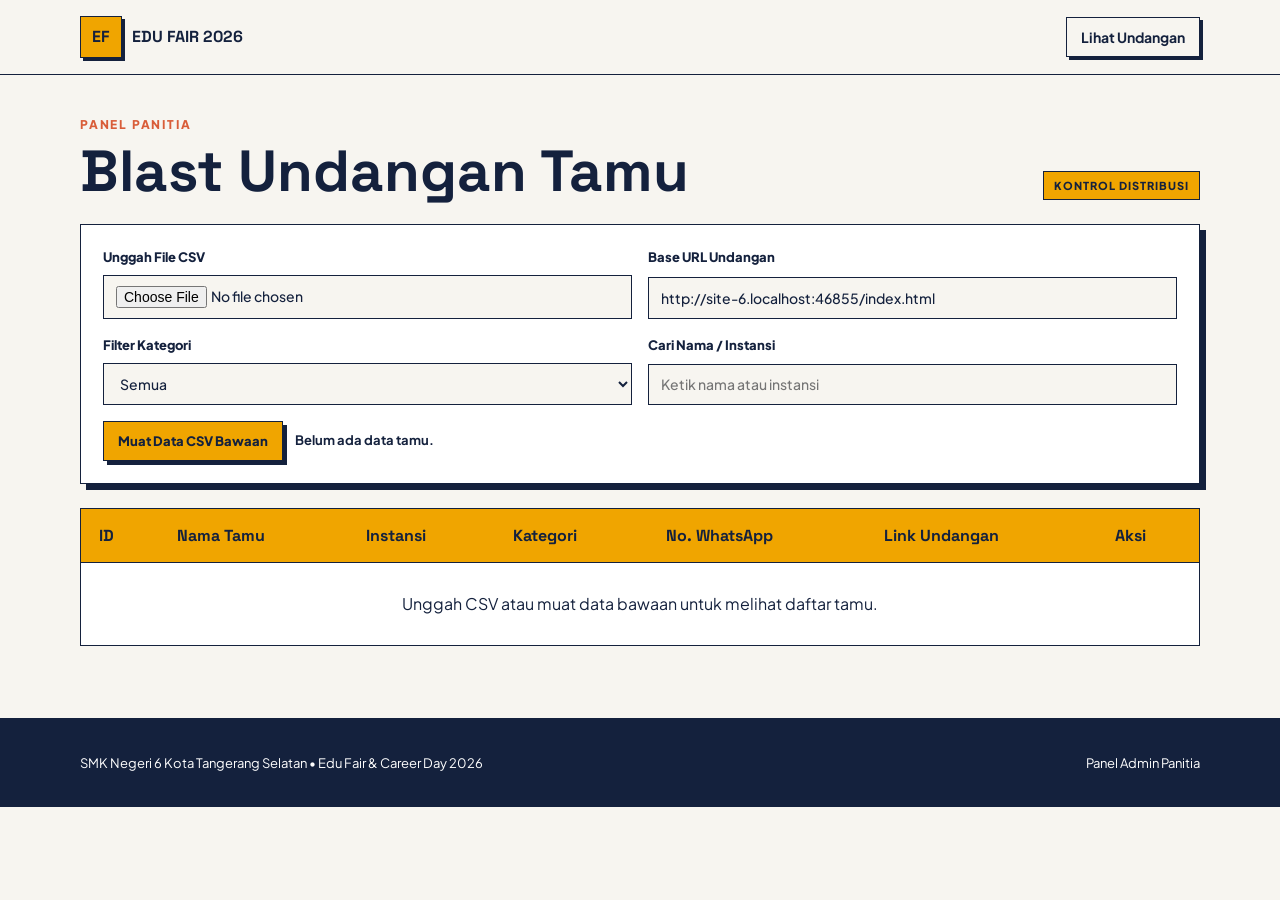
==== admin.html @ 78ac1e45 "Add files via upload" ====
<!doctype html>
<html lang="id">
  <head>
    <meta charset="UTF-8" />
    <meta name="viewport" content="width=device-width, initial-scale=1.0" />
    <meta name="theme-color" content="#F7F5F0" />
    <title>Admin — Blast Undangan Edu Fair 2026</title>
    <link rel="preconnect" href="https://fonts.googleapis.com" />
    <link rel="preconnect" href="https://fonts.gstatic.com" crossorigin />
    <link
      href="https://fonts.googleapis.com/css2?family=Plus+Jakarta+Sans:wght@400;500;600;700&family=Space+Grotesk:wght@500;600;700&display=swap"
      rel="stylesheet"
    />
    <link rel="stylesheet" href="style.css" />
  </head>
  <body>
    <header class="site-header">
      <div class="container navbar">
        <a class="brand" href="index.html"
          ><span class="brand-mark">EF</span><span>EDU FAIR 2026</span></a
        >
        <nav class="nav-links" aria-label="Navigasi admin">
          <a class="nav-rsvp" href="index.html">Lihat Undangan</a>
        </nav>
      </div>
    </header>

    <main class="admin-main">
      <div class="container">
        <div class="admin-heading">
          <div>
            <p class="eyebrow">Panel Panitia</p>
            <h1>Blast Undangan Tamu</h1>
          </div>
          <span class="guest-badge">KONTROL DISTRIBUSI</span>
        </div>

        <section class="admin-panel" aria-label="Pengaturan daftar tamu">
          <div class="admin-controls">
            <label class="control-group"
              >Unggah File CSV
              <input type="file" id="csvFile" accept=".csv,text/csv" />
            </label>
            <label class="control-group"
              >Base URL Undangan
              <input
                type="text"
                id="baseUrl"
                placeholder="http://127.0.0.1:5500/index.html"
              />
            </label>
            <label class="control-group"
              >Filter Kategori
              <select id="categoryFilter">
                <option value="Semua">Semua</option>
                <option value="Universitas">Universitas</option>
                <option value="Perusahaan">Perusahaan</option>
                <option value="Alumni">Alumni</option>
              </select>
            </label>
            <label class="control-group"
              >Cari Nama / Instansi
              <input
                type="search"
                id="searchGuest"
                placeholder="Ketik nama atau instansi"
              />
            </label>
          </div>
          <div class="admin-actions">
            <button class="secondary-button" id="loadDefault" type="button">
              Muat Data CSV Bawaan
            </button>
            <span class="csv-status" id="csvStatus" aria-live="polite"
              >Belum ada data tamu.</span
            >
          </div>
        </section>

        <div class="admin-table-wrap">
          <table class="admin-table">
            <thead>
              <tr>
                <th>ID</th>
                <th>Nama Tamu</th>
                <th>Instansi</th>
                <th>Kategori</th>
                <th>No. WhatsApp</th>
                <th>Link Undangan</th>
                <th>Aksi</th>
              </tr>
            </thead>
            <tbody id="guestTableBody">
              <tr>
                <td class="empty-row" colspan="7">
                  Unggah CSV atau muat data bawaan untuk melihat daftar tamu.
                </td>
              </tr>
            </tbody>
          </table>
        </div>
      </div>
    </main>

    <footer>
      <div class="container footer-inner">
        <p>
          SMK Negeri 6 Kota Tangerang Selatan • Edu Fair &amp; Career Day 2026
        </p>
        <p>Panel Admin Panitia</p>
      </div>
    </footer>

    <script>
      const defaultCsv = `id,nama_tamu,instansi,kategori,no_whatsapp
1,"Dr. Rina Kusumawati, M.Pd.",Universitas Indonesia,Universitas,6281234567890
2,"Budi Santoso, S.Kom.",PT Telkom Indonesia (Persero) Tbk,Perusahaan,6281398765432
3,"Ir. Sinta Permata, M.T.",Universitas Negeri Jakarta,Universitas,6285678123401
4,Ahmad Fauzi,Alumni Angkatan 2022 - Software Engineer,Alumni,6287855667788
5,Nur Aisyah,PT Astra International Tbk,Perusahaan,6281299887766
6,"Prof. Hadi Wijaya, Ph.D.",Institut Teknologi Bandung,Universitas,6281112233445
7,Dewi Lestari,Alumni Angkatan 2021 - Data Analyst,Alumni,6285212349876`;

      const csvFile = document.getElementById("csvFile");
      const loadDefault = document.getElementById("loadDefault");
      const categoryFilter = document.getElementById("categoryFilter");
      const searchGuest = document.getElementById("searchGuest");
      const baseUrlInput = document.getElementById("baseUrl");
      const guestTableBody = document.getElementById("guestTableBody");
      const csvStatus = document.getElementById("csvStatus");

      let guests = [];

      // Menentukan index.html secara otomatis dari lokasi halaman admin saat ini.
      const detectedBaseUrl = new URL("index.html", window.location.href).href;
      baseUrlInput.value = detectedBaseUrl;

      // Parser CSV memproses tanda kutip ganda dan koma di dalam setiap kolom.
      function parseCsv(text) {
        const rows = [];
        let row = [];
        let value = "";
        let insideQuotes = false;

        for (let i = 0; i < text.length; i += 1) {
          const char = text[i];
          const nextChar = text[i + 1];

          if (char === '"') {
            if (insideQuotes && nextChar === '"') {
              value += '"';
              i += 1;
            } else {
              insideQuotes = !insideQuotes;
            }
          } else if (char === "," && !insideQuotes) {
            row.push(value.trim());
            value = "";
          } else if ((char === "\n" || char === "\r") && !insideQuotes) {
            if (char === "\r" && nextChar === "\n") i += 1;
            row.push(value.trim());
            if (row.some((item) => item !== "")) rows.push(row);
            row = [];
            value = "";
          } else {
            value += char;
          }
        }

        if (value !== "" || row.length > 0) {
          row.push(value.trim());
          if (row.some((item) => item !== "")) rows.push(row);
        }

        if (rows.length < 2) return [];

        const headers = rows
          .shift()
          .map((header) => header.replace(/^\ufeff/, "").trim());
        return rows.map((columns) => {
          const guest = {};
          headers.forEach((header, index) => {
            guest[header] = (columns[index] || "").trim();
          });
          return guest;
        });
      }

      function makeInvitationUrl(guest) {
        const url = new URL(baseUrlInput.value.trim() || detectedBaseUrl);
        url.searchParams.set("to", guest.nama_tamu);
        url.searchParams.set("kategori", guest.kategori);
        url.searchParams.set("instansi", guest.instansi);
        return url.toString();
      }

      function makeWhatsAppUrl(guest) {
        const invitationUrl = makeInvitationUrl(guest);
        const message = `Yth. ${guest.nama_tamu}\n${guest.instansi}\n\nDengan hormat, kami mengundang Bapak/Ibu/Saudara untuk hadir dalam Edu Fair & Career Day 2026 dengan tema “Menjembatani Dunia Pendidikan dan Kesiapan Karier Masa Depan”.\n\nHari/Tanggal: Rabu, 25 November 2026\nWaktu: 07.00 – 14.00 WIB\nTempat: SMKN 6 Kota Tangerang Selatan\nAlamat: Jl. Griya Asri Raya, Jelupang, Kec. Serpong Utara, Kota Tangerang Selatan, Banten\n\nInformasi undangan dan konfirmasi kehadiran dapat diakses melalui tautan berikut:\n${invitationUrl}\n\nMohon bantuan konfirmasi melalui halaman RSVP. Atas perhatian dan kehadiran Anda, kami ucapkan terima kasih.`;

        const phone = String(guest.no_whatsapp || "").replace(/[^0-9]/g, "");
        return `https://wa.me/${phone}?text=${encodeURIComponent(message)}`;
      }

      function escapeHtml(text) {
        const element = document.createElement("span");
        element.textContent = text ?? "";
        return element.innerHTML;
      }

      function renderGuests() {
        const category = categoryFilter.value;
        const search = searchGuest.value.toLowerCase().trim();
        const filtered = guests.filter((guest) => {
          const categoryMatch =
            category === "Semua" || guest.kategori === category;
          const searchText =
            `${guest.nama_tamu} ${guest.instansi}`.toLowerCase();
          return categoryMatch && (!search || searchText.includes(search));
        });

        if (filtered.length === 0) {
          guestTableBody.innerHTML =
            '<tr><td class="empty-row" colspan="7">Tidak ada tamu yang sesuai dengan filter.</td></tr>';
          return;
        }

        guestTableBody.innerHTML = filtered
          .map((guest) => {
            const invitationUrl = makeInvitationUrl(guest);
            const whatsAppUrl = makeWhatsAppUrl(guest);
            return `<tr>
          <td>${escapeHtml(guest.id)}</td>
          <td>${escapeHtml(guest.nama_tamu)}</td>
          <td>${escapeHtml(guest.instansi)}</td>
          <td>${escapeHtml(guest.kategori)}</td>
          <td>${escapeHtml(guest.no_whatsapp)}</td>
          <td class="link-cell"><a href="${escapeHtml(invitationUrl)}" target="_blank" rel="noopener">Buka undangan</a></td>
          <td><a class="action-button" href="${escapeHtml(whatsAppUrl)}" target="_blank" rel="noopener">Kirim WhatsApp</a></td>
        </tr>`;
          })
          .join("");
      }

      function loadCsvText(text, sourceName) {
        guests = parseCsv(text);
        csvStatus.textContent = guests.length
          ? `${guests.length} data tamu berhasil dimuat dari ${sourceName}.`
          : "Format CSV tidak dapat dibaca atau tidak memiliki data.";
        renderGuests();
      }

      csvFile.addEventListener("change", function () {
        const file = csvFile.files[0];
        if (!file) return;

        const reader = new FileReader();
        reader.onload = function (event) {
          loadCsvText(event.target.result, file.name);
        };
        reader.readAsText(file);
      });

      loadDefault.addEventListener("click", function () {
        loadCsvText(defaultCsv, "data CSV bawaan");
      });

      categoryFilter.addEventListener("change", renderGuests);
      searchGuest.addEventListener("input", renderGuests);
      baseUrlInput.addEventListener("input", renderGuests);
    </script>
  </body>
</html>
---- style.css ----
* {
  box-sizing: border-box;
}
html {
  scroll-behavior: smooth;
}
body {
  margin: 0;
  color: #14213d;
  background: #f7f5f0;
  font-family: "Plus Jakarta Sans", sans-serif;
  line-height: 1.6;
}
img,
iframe {
  max-width: 100%;
}
.container {
  width: min(1120px, calc(100% - 40px));
  margin-inline: auto;
}
.site-header {
  border-bottom: 1.5px solid #14213d;
  background: #f7f5f0;
  position: sticky;
  top: 0;
  z-index: 20;
}
.navbar {
  min-height: 74px;
  display: flex;
  align-items: center;
  justify-content: space-between;
}
.brand {
  display: flex;
  align-items: center;
  gap: 10px;
  color: #14213d;
  text-decoration: none;
  font-family: "Space Grotesk", sans-serif;
  font-weight: 700;
}
.brand-mark {
  width: 42px;
  height: 42px;
  display: grid;
  place-items: center;
  border: 1.5px solid #14213d;
  background: #f0a500;
  box-shadow: 3px 3px 0 #14213d;
}
.nav-links {
  display: flex;
  align-items: center;
  gap: 22px;
}
.nav-links a {
  color: #14213d;
  text-decoration: none;
  font-size: 14px;
  font-weight: 700;
}
.nav-links a:hover {
  text-decoration: underline;
  text-decoration-thickness: 2px;
}
.nav-links .nav-rsvp {
  border: 1.5px solid #14213d;
  padding: 8px 14px;
  box-shadow: 3px 3px 0 #14213d;
}
.hero-section {
  padding: 54px 0 64px;
}
.event-pass {
  border: 1.5px solid #14213d;
  background: #ffffff;
  box-shadow: 8px 8px 0 #14213d;
}
.pass-top {
  min-height: 92px;
  display: flex;
  justify-content: space-between;
  align-items: center;
  padding: 18px 28px;
  border-bottom: 1.5px dashed #14213d;
}
.eyebrow {
  margin: 0 0 8px;
  color: #d95d39;
  font-size: 12px;
  font-weight: 800;
  letter-spacing: 1.8px;
  text-transform: uppercase;
}
.guest-badge {
  display: inline-block;
  border: 1.5px solid #14213d;
  background: #f0a500;
  padding: 5px 10px;
  font-size: 11px;
  font-weight: 800;
  letter-spacing: 1px;
}
.pass-mark {
  width: 58px;
  height: 58px;
  border: 1.5px solid #14213d;
  border-radius: 50%;
  display: grid;
  place-content: center;
  text-align: center;
  line-height: 1;
  transform: rotate(-5deg);
}
.pass-mark strong {
  font-family: "Space Grotesk", sans-serif;
  font-size: 18px;
}
.pass-mark span {
  font-size: 10px;
  margin-top: 4px;
}
.pass-content {
  display: grid;
  grid-template-columns: 1fr 1.45fr;
}
.pass-greeting {
  grid-column: 1 / -1;
  border-bottom: 1.5px solid #14213d;
  padding: 18px 28px;
}
.pass-greeting p {
  margin: 0;
}
.guest-institution {
  font-weight: 800;
}
.pass-title {
  padding: 36px 28px;
  border-right: 1.5px solid #14213d;
}
.edition {
  margin: 0 0 8px;
  font-size: 12px;
  font-weight: 700;
  letter-spacing: 1.5px;
}
.pass-title h1,
h2,
h3 {
  font-family: "Space Grotesk", sans-serif;
}
.pass-title h1 {
  margin: 0;
  font-size: clamp(48px, 7vw, 82px);
  line-height: 0.92;
  letter-spacing: -4px;
}
.pass-theme {
  max-width: 470px;
  margin: 22px 0 0;
  font-size: 17px;
  font-weight: 600;
}
.pass-details {
  display: grid;
  align-content: center;
}
.pass-details div {
  display: grid;
  grid-template-columns: 90px 1fr;
  gap: 12px;
  padding: 18px 28px;
  border-bottom: 1.5px solid #14213d;
}
.pass-details div:last-child {
  border-bottom: 0;
}
.pass-details span {
  color: #d95d39;
  font-size: 12px;
  font-weight: 800;
  text-transform: uppercase;
}
.pass-details strong {
  font-size: 14px;
}
.pass-footer {
  grid-column: 1 / -1;
  min-height: 82px;
  display: flex;
  align-items: center;
  justify-content: space-between;
  border-top: 1.5px dashed #14213d;
  padding: 14px 28px;
}
.button-primary {
  display: inline-flex;
  justify-content: center;
  align-items: center;
  gap: 16px;
  border: 1.5px solid #14213d;
  background: #d95d39;
  color: #ffffff;
  padding: 12px 16px;
  box-shadow: 4px 4px 0 #14213d;
  text-decoration: none;
  font:
    700 14px "Plus Jakarta Sans",
    sans-serif;
  cursor: pointer;
}
.button-primary:hover {
  transform: translate(2px, 2px);
  box-shadow: 2px 2px 0 #14213d;
}
.registration-code {
  border-left: 1.5px solid #14213d;
  padding-left: 20px;
  display: grid;
}
.registration-code span {
  font-size: 10px;
  font-weight: 800;
}
.registration-code strong {
  font-family: "Space Grotesk", sans-serif;
  letter-spacing: 2px;
}
.section {
  padding: 72px 0;
}
.section-heading {
  display: flex;
  justify-content: space-between;
  align-items: end;
  border-bottom: 1.5px solid #14213d;
  margin-bottom: 28px;
}
.section-heading h2 {
  margin: 0 0 14px;
  font-size: clamp(32px, 5vw, 54px);
  line-height: 1;
}
.section-heading .eyebrow {
  margin-bottom: 18px;
}
.benefit-grid {
  display: grid;
  grid-template-columns: repeat(2, 1fr);
}
.benefit-card {
  min-height: 210px;
  border: 1.5px solid #14213d;
  padding: 24px;
  background: #ffffff;
  position: relative;
}
.benefit-card:nth-child(odd) {
  border-right: 0;
}
.benefit-card:nth-child(-n + 2) {
  border-bottom: 0;
}
.card-number {
  position: absolute;
  right: 18px;
  top: 14px;
  color: #d95d39;
  font-family: "Space Grotesk", sans-serif;
  font-weight: 700;
}
.benefit-card h3 {
  max-width: 75%;
  margin: 16px 0 10px;
  font-size: 22px;
}
.benefit-card p {
  max-width: 520px;
  margin: 0;
}
.rundown-section {
  background: #ffffff;
  border-top: 1.5px solid #14213d;
  border-bottom: 1.5px solid #14213d;
}
.table-wrap {
  overflow-x: auto;
  border: 1.5px solid #14213d;
}
table {
  width: 100%;
  border-collapse: collapse;
  min-width: 650px;
}
th,
td {
  padding: 14px 18px;
  text-align: left;
  border-bottom: 1.5px solid #14213d;
}
th {
  background: #f0a500;
  font-family: "Space Grotesk", sans-serif;
}
td {
  background: #f7f5f0;
}
tbody tr:last-child td {
  border-bottom: 0;
}
.location-grid {
  display: grid;
  grid-template-columns: 0.75fr 1.25fr;
  gap: 34px;
  align-items: stretch;
}
.location-copy h2 {
  margin: 0 0 16px;
  font-size: clamp(32px, 5vw, 48px);
  line-height: 1.05;
}
.location-copy address {
  font-style: normal;
  margin-bottom: 20px;
}
.contact-line {
  margin-bottom: 18px;
}
.text-link {
  color: #14213d;
  font-weight: 800;
}
.map-frame {
  min-height: 360px;
  border: 1.5px solid #14213d;
  box-shadow: 6px 6px 0 #14213d;
  background: #ffffff;
}
.map-frame iframe {
  display: block;
  width: 100%;
  height: 100%;
  min-height: 360px;
  border: 0;
}
.rsvp-section {
  background: #f0a500;
  border-top: 1.5px solid #14213d;
}
.rsvp-layout {
  display: grid;
  grid-template-columns: 1.35fr 0.65fr;
  gap: 28px;
}
.rsvp-form {
  display: grid;
  grid-template-columns: repeat(2, 1fr);
  gap: 16px;
  border: 1.5px solid #14213d;
  background: #ffffff;
  padding: 24px;
  box-shadow: 6px 6px 0 #14213d;
}
.rsvp-form label {
  display: grid;
  gap: 7px;
  font-size: 13px;
  font-weight: 800;
}
.rsvp-form input,
.rsvp-form select {
  width: 100%;
  border: 1.5px solid #14213d;
  background: #f7f5f0;
  color: #14213d;
  padding: 11px 12px;
  font:
    500 14px "Plus Jakarta Sans",
    sans-serif;
}
.rsvp-form fieldset {
  grid-column: 1 / -1;
  border: 1.5px solid #14213d;
  display: flex;
  gap: 20px;
}
.rsvp-form legend {
  font-size: 13px;
  font-weight: 800;
  padding: 0 6px;
}
.rsvp-form .radio-label {
  display: inline-flex;
  align-items: center;
  gap: 7px;
}
.rsvp-form .radio-label input {
  width: auto;
}
.full-button {
  grid-column: 1 / -1;
  min-height: 48px;
}
.rsvp-proof {
  border: 1.5px solid #14213d;
  background: #ffffff;
  padding: 22px;
  box-shadow: 6px 6px 0 #14213d;
}
.proof-top {
  display: flex;
  justify-content: space-between;
  align-items: start;
  border-bottom: 1.5px dashed #14213d;
  padding-bottom: 16px;
}
.rsvp-proof h3 {
  font-size: 24px;
}
.rsvp-proof dl div {
  display: grid;
  grid-template-columns: 100px 1fr;
  border-bottom: 1px solid #14213d;
  padding: 8px 0;
}
.rsvp-proof dt {
  color: #d95d39;
  font-size: 12px;
  font-weight: 800;
}
.rsvp-proof dd {
  margin: 0;
  font-weight: 700;
}
.proof-code {
  border-top: 1.5px dashed #14213d;
  padding-top: 14px;
  font-size: 12px;
}
footer {
  border-top: 1.5px solid #14213d;
  background: #14213d;
  color: #ffffff;
}
.footer-inner {
  min-height: 88px;
  display: flex;
  justify-content: space-between;
  align-items: center;
  font-size: 13px;
}

/* Tampilan khusus halaman admin */
.admin-main {
  padding: 40px 0 72px;
}
.admin-heading {
  display: flex;
  justify-content: space-between;
  align-items: end;
  margin-bottom: 24px;
}
.admin-heading h1 {
  margin: 0;
  font:
    700 clamp(36px, 6vw, 58px)/1 "Space Grotesk",
    sans-serif;
}
.admin-panel {
  border: 1.5px solid #14213d;
  background: #ffffff;
  box-shadow: 6px 6px 0 #14213d;
  padding: 22px;
  margin-bottom: 24px;
}
.admin-controls {
  display: grid;
  grid-template-columns: 1fr 1fr;
  gap: 16px;
}
.control-group {
  display: grid;
  gap: 7px;
  font-size: 13px;
  font-weight: 800;
}
.control-group input,
.control-group select {
  width: 100%;
  border: 1.5px solid #14213d;
  background: #f7f5f0;
  color: #14213d;
  padding: 10px 12px;
  font:
    500 14px "Plus Jakarta Sans",
    sans-serif;
}
.admin-actions {
  display: flex;
  gap: 12px;
  align-items: center;
  margin-top: 16px;
}
.secondary-button {
  border: 1.5px solid #14213d;
  background: #f0a500;
  color: #14213d;
  padding: 11px 14px;
  box-shadow: 4px 4px 0 #14213d;
  font:
    800 13px "Plus Jakarta Sans",
    sans-serif;
  cursor: pointer;
}
.csv-status {
  font-size: 13px;
  font-weight: 700;
}
.admin-table-wrap {
  width: 100%;
  overflow-x: auto;
  border: 1.5px solid #14213d;
  background: #ffffff;
}
.admin-table {
  min-width: 1050px;
}
.admin-table td {
  background: #ffffff;
  vertical-align: middle;
}
.link-cell {
  max-width: 180px;
}
.link-cell a {
  color: #14213d;
  font-size: 12px;
  overflow-wrap: anywhere;
}
.action-button {
  display: inline-block;
  border: 1.5px solid #14213d;
  background: #25d366;
  color: #14213d;
  padding: 7px 9px;
  text-decoration: none;
  font-size: 12px;
  font-weight: 800;
  box-shadow: 3px 3px 0 #14213d;
}
.empty-row {
  text-align: center;
  padding: 28px;
}
.detail-grid {
  display: grid;
  grid-template-columns: repeat(2, minmax(0, 1fr));
  gap: 20px;
}
.detail-card {
  min-height: 150px;
  padding: 22px;
  border: 1.5px solid #14213d;
  border-radius: 10px;
  background: #ffffff;
  box-shadow: 4px 4px 0 #14213d;
}
.detail-card h3 {
  display: flex;
  align-items: center;
  gap: 10px;
  margin: 0 0 12px;
  font-size: 19px;
}
.detail-card h3 svg {
  width: 24px;
  height: 24px;
  flex: 0 0 24px;
  fill: none;
  stroke: #d95d39;
  stroke-width: 1.8;
  stroke-linecap: round;
  stroke-linejoin: round;
}
.detail-card p {
  margin: 0;
  font-size: 17px;
  font-weight: 700;
}

@media (max-width: 768px) {
  .container {
    width: min(100% - 28px, 1120px);
  }
  .navbar {
    min-height: 64px;
  }
  .brand {
    font-size: 13px;
  }
  .brand-mark {
    width: 36px;
    height: 36px;
  }
  .nav-links {
    gap: 9px;
  }
  .nav-links a {
    display: none;
  }
  .nav-links .nav-rsvp {
    display: inline-block;
  }
  .hero-section {
    padding: 28px 0 38px;
  }
  .event-pass {
    box-shadow: 5px 5px 0 #14213d;
  }
  .pass-top {
    min-height: 82px;
    padding: 14px 16px;
  }
  .pass-mark {
    width: 50px;
    height: 50px;
  }
  .pass-greeting {
    padding: 14px 16px;
  }
  .pass-content {
    grid-template-columns: 1fr;
  }
  .pass-title {
    border-right: 0;
    border-bottom: 1.5px solid #14213d;
    padding: 28px 16px;
  }
  .pass-title h1 {
    font-size: clamp(44px, 15vw, 62px);
    letter-spacing: -3px;
  }
  .pass-details div {
    grid-template-columns: 80px 1fr;
    padding: 13px 16px;
  }
  .pass-footer {
    align-items: flex-start;
    flex-direction: column;
    gap: 16px;
    padding: 16px;
  }
  .registration-code {
    border-left: 0;
    border-top: 1.5px solid #14213d;
    width: 100%;
    padding: 10px 0 0;
  }
  .section {
    padding: 48px 0;
  }
  .section-heading {
    display: block;
  }
  .section-heading h2 {
    font-size: 36px;
  }
  .benefit-grid {
    grid-template-columns: 1fr;
  }
  .benefit-card {
    min-height: 180px;
  }
  .benefit-card:nth-child(odd) {
    border-right: 1.5px solid #14213d;
  }
  .benefit-card:nth-child(-n + 2) {
    border-bottom: 0;
  }
  .benefit-card:not(:last-child) {
    border-bottom: 0;
  }
  .location-grid {
    grid-template-columns: 1fr;
  }
  .map-frame,
  .map-frame iframe {
    min-height: 300px;
  }
  .rsvp-layout {
    grid-template-columns: 1fr;
  }
  .rsvp-form {
    grid-template-columns: 1fr;
    padding: 16px;
  }
  .rsvp-form fieldset {
    grid-column: 1;
  }
  .full-button {
    grid-column: 1;
  }
  .footer-inner {
    align-items: flex-start;
    flex-direction: column;
    justify-content: center;
  }
  .footer-inner p {
    margin: 3px 0;
  }
  .admin-heading {
    align-items: start;
    flex-direction: column;
    gap: 12px;
  }
  .admin-controls {
    grid-template-columns: 1fr;
  }
  .admin-actions {
    align-items: stretch;
    flex-direction: column;
  }
}
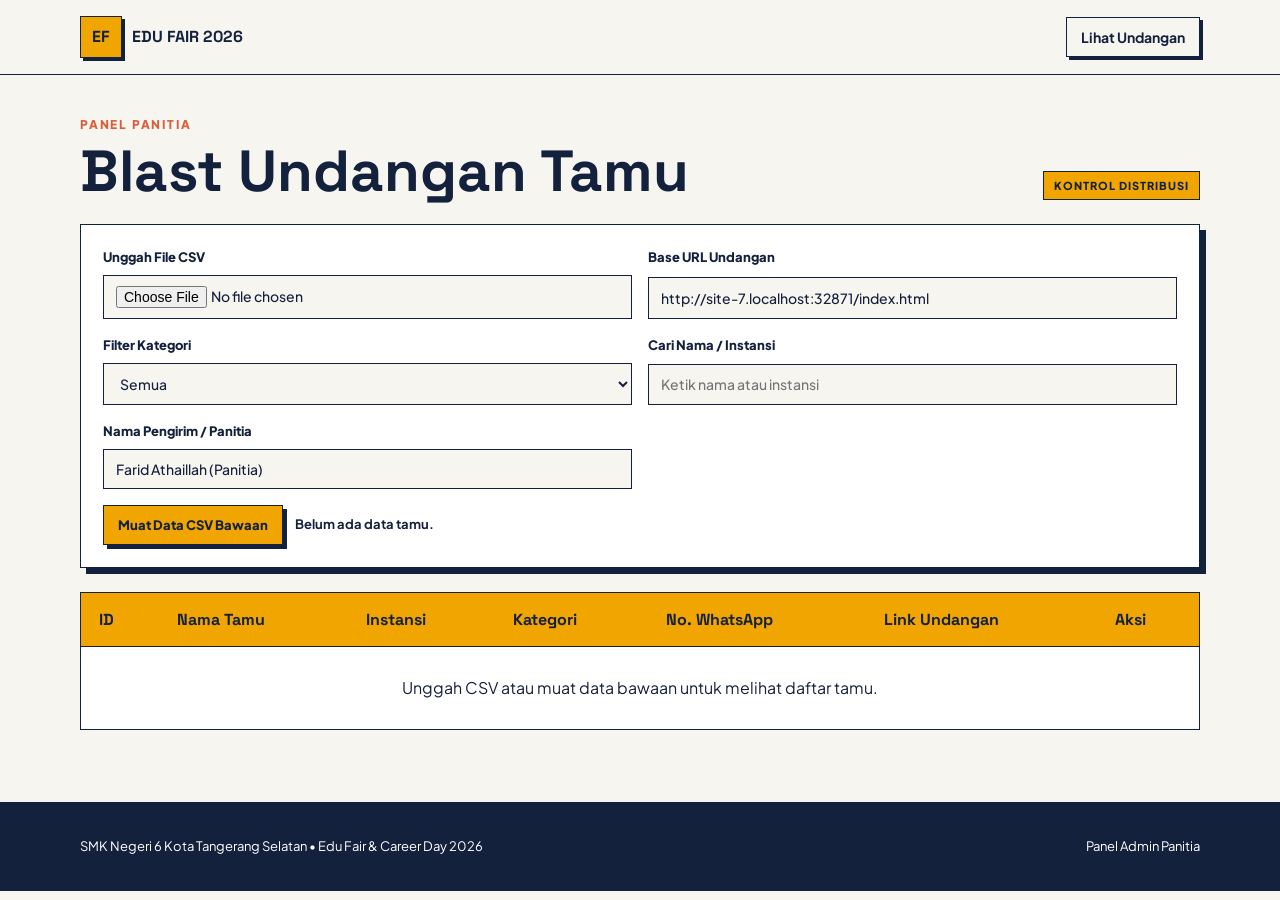
==== commit 21764df3: "Memperbarui semua file project" ====
--- a/admin.html
+++ b/admin.html
@@ -1,273 +1,289 @@
-<!doctype html>
-<html lang="id">
-  <head>
-    <meta charset="UTF-8" />
-    <meta name="viewport" content="width=device-width, initial-scale=1.0" />
-    <meta name="theme-color" content="#F7F5F0" />
-    <title>Admin — Blast Undangan Edu Fair 2026</title>
-    <link rel="preconnect" href="https://fonts.googleapis.com" />
-    <link rel="preconnect" href="https://fonts.gstatic.com" crossorigin />
-    <link
-      href="https://fonts.googleapis.com/css2?family=Plus+Jakarta+Sans:wght@400;500;600;700&family=Space+Grotesk:wght@500;600;700&display=swap"
-      rel="stylesheet"
-    />
-    <link rel="stylesheet" href="style.css" />
-  </head>
-  <body>
-    <header class="site-header">
-      <div class="container navbar">
-        <a class="brand" href="index.html"
-          ><span class="brand-mark">EF</span><span>EDU FAIR 2026</span></a
-        >
-        <nav class="nav-links" aria-label="Navigasi admin">
-          <a class="nav-rsvp" href="index.html">Lihat Undangan</a>
-        </nav>
-      </div>
-    </header>
-
-    <main class="admin-main">
-      <div class="container">
-        <div class="admin-heading">
-          <div>
-            <p class="eyebrow">Panel Panitia</p>
-            <h1>Blast Undangan Tamu</h1>
-          </div>
-          <span class="guest-badge">KONTROL DISTRIBUSI</span>
-        </div>
-
-        <section class="admin-panel" aria-label="Pengaturan daftar tamu">
-          <div class="admin-controls">
-            <label class="control-group"
-              >Unggah File CSV
-              <input type="file" id="csvFile" accept=".csv,text/csv" />
-            </label>
-            <label class="control-group"
-              >Base URL Undangan
-              <input
-                type="text"
-                id="baseUrl"
-                placeholder="http://127.0.0.1:5500/index.html"
-              />
-            </label>
-            <label class="control-group"
-              >Filter Kategori
-              <select id="categoryFilter">
-                <option value="Semua">Semua</option>
-                <option value="Universitas">Universitas</option>
-                <option value="Perusahaan">Perusahaan</option>
-                <option value="Alumni">Alumni</option>
-              </select>
-            </label>
-            <label class="control-group"
-              >Cari Nama / Instansi
-              <input
-                type="search"
-                id="searchGuest"
-                placeholder="Ketik nama atau instansi"
-              />
-            </label>
-          </div>
-          <div class="admin-actions">
-            <button class="secondary-button" id="loadDefault" type="button">
-              Muat Data CSV Bawaan
-            </button>
-            <span class="csv-status" id="csvStatus" aria-live="polite"
-              >Belum ada data tamu.</span
-            >
-          </div>
-        </section>
-
-        <div class="admin-table-wrap">
-          <table class="admin-table">
-            <thead>
-              <tr>
-                <th>ID</th>
-                <th>Nama Tamu</th>
-                <th>Instansi</th>
-                <th>Kategori</th>
-                <th>No. WhatsApp</th>
-                <th>Link Undangan</th>
-                <th>Aksi</th>
-              </tr>
-            </thead>
-            <tbody id="guestTableBody">
-              <tr>
-                <td class="empty-row" colspan="7">
-                  Unggah CSV atau muat data bawaan untuk melihat daftar tamu.
-                </td>
-              </tr>
-            </tbody>
-          </table>
-        </div>
-      </div>
-    </main>
-
-    <footer>
-      <div class="container footer-inner">
-        <p>
-          SMK Negeri 6 Kota Tangerang Selatan • Edu Fair &amp; Career Day 2026
-        </p>
-        <p>Panel Admin Panitia</p>
-      </div>
-    </footer>
-
-    <script>
-      const defaultCsv = `id,nama_tamu,instansi,kategori,no_whatsapp
-1,"Dr. Rina Kusumawati, M.Pd.",Universitas Indonesia,Universitas,6281234567890
-2,"Budi Santoso, S.Kom.",PT Telkom Indonesia (Persero) Tbk,Perusahaan,6281398765432
-3,"Ir. Sinta Permata, M.T.",Universitas Negeri Jakarta,Universitas,6285678123401
-4,Ahmad Fauzi,Alumni Angkatan 2022 - Software Engineer,Alumni,6287855667788
-5,Nur Aisyah,PT Astra International Tbk,Perusahaan,6281299887766
-6,"Prof. Hadi Wijaya, Ph.D.",Institut Teknologi Bandung,Universitas,6281112233445
-7,Dewi Lestari,Alumni Angkatan 2021 - Data Analyst,Alumni,6285212349876`;
-
-      const csvFile = document.getElementById("csvFile");
-      const loadDefault = document.getElementById("loadDefault");
-      const categoryFilter = document.getElementById("categoryFilter");
-      const searchGuest = document.getElementById("searchGuest");
-      const baseUrlInput = document.getElementById("baseUrl");
-      const guestTableBody = document.getElementById("guestTableBody");
-      const csvStatus = document.getElementById("csvStatus");
-
-      let guests = [];
-
-      // Menentukan index.html secara otomatis dari lokasi halaman admin saat ini.
-      const detectedBaseUrl = new URL("index.html", window.location.href).href;
-      baseUrlInput.value = detectedBaseUrl;
-
-      // Parser CSV memproses tanda kutip ganda dan koma di dalam setiap kolom.
-      function parseCsv(text) {
-        const rows = [];
-        let row = [];
-        let value = "";
-        let insideQuotes = false;
-
-        for (let i = 0; i < text.length; i += 1) {
-          const char = text[i];
-          const nextChar = text[i + 1];
-
-          if (char === '"') {
-            if (insideQuotes && nextChar === '"') {
-              value += '"';
-              i += 1;
-            } else {
-              insideQuotes = !insideQuotes;
-            }
-          } else if (char === "," && !insideQuotes) {
-            row.push(value.trim());
-            value = "";
-          } else if ((char === "\n" || char === "\r") && !insideQuotes) {
-            if (char === "\r" && nextChar === "\n") i += 1;
-            row.push(value.trim());
-            if (row.some((item) => item !== "")) rows.push(row);
-            row = [];
-            value = "";
-          } else {
-            value += char;
-          }
-        }
-
-        if (value !== "" || row.length > 0) {
-          row.push(value.trim());
-          if (row.some((item) => item !== "")) rows.push(row);
-        }
-
-        if (rows.length < 2) return [];
-
-        const headers = rows
-          .shift()
-          .map((header) => header.replace(/^\ufeff/, "").trim());
-        return rows.map((columns) => {
-          const guest = {};
-          headers.forEach((header, index) => {
-            guest[header] = (columns[index] || "").trim();
-          });
-          return guest;
-        });
-      }
-
-      function makeInvitationUrl(guest) {
-        const url = new URL(baseUrlInput.value.trim() || detectedBaseUrl);
-        url.searchParams.set("to", guest.nama_tamu);
-        url.searchParams.set("kategori", guest.kategori);
-        url.searchParams.set("instansi", guest.instansi);
-        return url.toString();
-      }
-
-      function makeWhatsAppUrl(guest) {
-        const invitationUrl = makeInvitationUrl(guest);
-        const message = `Yth. ${guest.nama_tamu}\n${guest.instansi}\n\nDengan hormat, kami mengundang Bapak/Ibu/Saudara untuk hadir dalam Edu Fair & Career Day 2026 dengan tema “Menjembatani Dunia Pendidikan dan Kesiapan Karier Masa Depan”.\n\nHari/Tanggal: Rabu, 25 November 2026\nWaktu: 07.00 – 14.00 WIB\nTempat: SMKN 6 Kota Tangerang Selatan\nAlamat: Jl. Griya Asri Raya, Jelupang, Kec. Serpong Utara, Kota Tangerang Selatan, Banten\n\nInformasi undangan dan konfirmasi kehadiran dapat diakses melalui tautan berikut:\n${invitationUrl}\n\nMohon bantuan konfirmasi melalui halaman RSVP. Atas perhatian dan kehadiran Anda, kami ucapkan terima kasih.`;
-
-        const phone = String(guest.no_whatsapp || "").replace(/[^0-9]/g, "");
-        return `https://wa.me/${phone}?text=${encodeURIComponent(message)}`;
-      }
-
-      function escapeHtml(text) {
-        const element = document.createElement("span");
-        element.textContent = text ?? "";
-        return element.innerHTML;
-      }
-
-      function renderGuests() {
-        const category = categoryFilter.value;
-        const search = searchGuest.value.toLowerCase().trim();
-        const filtered = guests.filter((guest) => {
-          const categoryMatch =
-            category === "Semua" || guest.kategori === category;
-          const searchText =
-            `${guest.nama_tamu} ${guest.instansi}`.toLowerCase();
-          return categoryMatch && (!search || searchText.includes(search));
-        });
-
-        if (filtered.length === 0) {
-          guestTableBody.innerHTML =
-            '<tr><td class="empty-row" colspan="7">Tidak ada tamu yang sesuai dengan filter.</td></tr>';
-          return;
-        }
-
-        guestTableBody.innerHTML = filtered
-          .map((guest) => {
-            const invitationUrl = makeInvitationUrl(guest);
-            const whatsAppUrl = makeWhatsAppUrl(guest);
-            return `<tr>
-          <td>${escapeHtml(guest.id)}</td>
-          <td>${escapeHtml(guest.nama_tamu)}</td>
-          <td>${escapeHtml(guest.instansi)}</td>
-          <td>${escapeHtml(guest.kategori)}</td>
-          <td>${escapeHtml(guest.no_whatsapp)}</td>
-          <td class="link-cell"><a href="${escapeHtml(invitationUrl)}" target="_blank" rel="noopener">Buka undangan</a></td>
-          <td><a class="action-button" href="${escapeHtml(whatsAppUrl)}" target="_blank" rel="noopener">Kirim WhatsApp</a></td>
-        </tr>`;
-          })
-          .join("");
-      }
-
-      function loadCsvText(text, sourceName) {
-        guests = parseCsv(text);
-        csvStatus.textContent = guests.length
-          ? `${guests.length} data tamu berhasil dimuat dari ${sourceName}.`
-          : "Format CSV tidak dapat dibaca atau tidak memiliki data.";
-        renderGuests();
-      }
-
-      csvFile.addEventListener("change", function () {
-        const file = csvFile.files[0];
-        if (!file) return;
-
-        const reader = new FileReader();
-        reader.onload = function (event) {
-          loadCsvText(event.target.result, file.name);
-        };
-        reader.readAsText(file);
-      });
-
-      loadDefault.addEventListener("click", function () {
-        loadCsvText(defaultCsv, "data CSV bawaan");
-      });
-
-      categoryFilter.addEventListener("change", renderGuests);
-      searchGuest.addEventListener("input", renderGuests);
-      baseUrlInput.addEventListener("input", renderGuests);
-    </script>
-  </body>
-</html>
+<!doctype html>
+<html lang="id">
+  <head>
+    <meta charset="UTF-8" />
+    <meta name="viewport" content="width=device-width, initial-scale=1.0" />
+    <meta name="theme-color" content="#F7F5F0" />
+    <title>Admin — Blast Undangan Edu Fair 2026</title>
+    <link rel="preconnect" href="https://fonts.googleapis.com" />
+    <link rel="preconnect" href="https://fonts.gstatic.com" crossorigin />
+    <link
+      href="https://fonts.googleapis.com/css2?family=Plus+Jakarta+Sans:wght@400;500;600;700&family=Space+Grotesk:wght@500;600;700&display=swap"
+      rel="stylesheet"
+    />
+    <link rel="stylesheet" href="style.css" />
+  </head>
+  <body>
+    <header class="site-header">
+      <div class="container navbar">
+        <a class="brand" href="index.html"
+          ><span class="brand-mark">EF</span><span>EDU FAIR 2026</span></a
+        >
+        <nav class="nav-links" aria-label="Navigasi admin">
+          <a class="nav-rsvp" href="index.html">Lihat Undangan</a>
+        </nav>
+      </div>
+    </header>
+
+    <main class="admin-main">
+      <div class="container">
+        <div class="admin-heading">
+          <div>
+            <p class="eyebrow">Panel Panitia</p>
+            <h1>Blast Undangan Tamu</h1>
+          </div>
+          <span class="guest-badge">KONTROL DISTRIBUSI</span>
+        </div>
+
+        <section class="admin-panel" aria-label="Pengaturan daftar tamu">
+          <div class="admin-controls">
+            <label class="control-group"
+              >Unggah File CSV
+              <input type="file" id="csvFile" accept=".csv,text/csv" />
+            </label>
+            <label class="control-group"
+              >Base URL Undangan
+              <input
+                type="text"
+                id="baseUrl"
+                placeholder="http://127.0.0.1:5500/index.html"
+              />
+            </label>
+            <label class="control-group"
+              >Filter Kategori
+              <select id="categoryFilter">
+                <option value="Semua">Semua</option>
+                <option value="Universitas">Universitas</option>
+                <option value="Perusahaan">Perusahaan</option>
+                <option value="Alumni">Alumni</option>
+              </select>
+            </label>
+            <label class="control-group"
+              >Cari Nama / Instansi
+              <input
+                type="search"
+                id="searchGuest"
+                placeholder="Ketik nama atau instansi"
+              />
+            </label>
+            <label class="control-group"
+              >Nama Pengirim / Panitia
+              <input
+                type="text"
+                id="senderName"
+                value="Farid Athaillah (Panitia)"
+                placeholder="Nama pengirim undangan"
+              />
+            </label>
+          </div>
+          <div class="admin-actions">
+            <button class="secondary-button" id="loadDefault" type="button">
+              Muat Data CSV Bawaan
+            </button>
+            <span class="csv-status" id="csvStatus" aria-live="polite"
+              >Belum ada data tamu.</span
+            >
+          </div>
+        </section>
+
+        <div class="admin-table-wrap">
+          <table class="admin-table">
+            <thead>
+              <tr>
+                <th>ID</th>
+                <th>Nama Tamu</th>
+                <th>Instansi</th>
+                <th>Kategori</th>
+                <th>No. WhatsApp</th>
+                <th>Link Undangan</th>
+                <th>Aksi</th>
+              </tr>
+            </thead>
+            <tbody id="guestTableBody">
+              <tr>
+                <td class="empty-row" colspan="7">
+                  Unggah CSV atau muat data bawaan untuk melihat daftar tamu.
+                </td>
+              </tr>
+            </tbody>
+          </table>
+        </div>
+      </div>
+    </main>
+
+    <footer>
+      <div class="container footer-inner">
+        <p>
+          SMK Negeri 6 Kota Tangerang Selatan • Edu Fair &amp; Career Day 2026
+        </p>
+        <p>Panel Admin Panitia</p>
+      </div>
+    </footer>
+
+    <script>
+      const defaultCsv = `id,nama_tamu,instansi,kategori,no_whatsapp
+1,"Dr. Rina Kusumawati, M.Pd.",Universitas Indonesia,Universitas,6281234567890
+2,"Budi Santoso, S.Kom.",PT Telkom Indonesia (Persero) Tbk,Perusahaan,6281398765432
+3,"Ir. Sinta Permata, M.T.",Universitas Negeri Jakarta,Universitas,6285678123401
+4,Ahmad Fauzi,Alumni Angkatan 2022 - Software Engineer,Alumni,6287855667788
+5,Nur Aisyah,PT Astra International Tbk,Perusahaan,6281299887766
+6,"Prof. Hadi Wijaya, Ph.D.",Institut Teknologi Bandung,Universitas,6281112233445
+7,Dewi Lestari,Alumni Angkatan 2021 - Data Analyst,Alumni,6285212349876`;
+
+      const csvFile = document.getElementById("csvFile");
+      const loadDefault = document.getElementById("loadDefault");
+      const categoryFilter = document.getElementById("categoryFilter");
+      const searchGuest = document.getElementById("searchGuest");
+      const baseUrlInput = document.getElementById("baseUrl");
+      const guestTableBody = document.getElementById("guestTableBody");
+      const csvStatus = document.getElementById("csvStatus");
+      const senderNameInput = document.getElementById("senderName");
+
+      let guests = [];
+
+      // Menentukan index.html secara otomatis dari lokasi halaman admin saat ini.
+      const detectedBaseUrl = new URL("index.html", window.location.href).href;
+      baseUrlInput.value = detectedBaseUrl;
+
+      // Parser CSV memproses tanda kutip ganda dan koma di dalam setiap kolom.
+      function parseCsv(text) {
+        const rows = [];
+        let row = [];
+        let value = "";
+        let insideQuotes = false;
+
+        for (let i = 0; i < text.length; i += 1) {
+          const char = text[i];
+          const nextChar = text[i + 1];
+
+          if (char === '"') {
+            if (insideQuotes && nextChar === '"') {
+              value += '"';
+              i += 1;
+            } else {
+              insideQuotes = !insideQuotes;
+            }
+          } else if (char === "," && !insideQuotes) {
+            row.push(value.trim());
+            value = "";
+          } else if ((char === "\n" || char === "\r") && !insideQuotes) {
+            if (char === "\r" && nextChar === "\n") i += 1;
+            row.push(value.trim());
+            if (row.some((item) => item !== "")) rows.push(row);
+            row = [];
+            value = "";
+          } else {
+            value += char;
+          }
+        }
+
+        if (value !== "" || row.length > 0) {
+          row.push(value.trim());
+          if (row.some((item) => item !== "")) rows.push(row);
+        }
+
+        if (rows.length < 2) return [];
+
+        const headers = rows
+          .shift()
+          .map((header) => header.replace(/^\ufeff/, "").trim());
+        return rows.map((columns) => {
+          const guest = {};
+          headers.forEach((header, index) => {
+            guest[header] = (columns[index] || "").trim();
+          });
+          return guest;
+        });
+      }
+
+      function makeInvitationUrl(guest) {
+        const url = new URL(baseUrlInput.value.trim() || detectedBaseUrl);
+        url.searchParams.set("to", guest.nama_tamu);
+        url.searchParams.set("kategori", guest.kategori);
+        url.searchParams.set("instansi", guest.instansi);
+        const senderName =
+          senderNameInput.value.trim() || "Panitia Edu Fair & Career Day 2026";
+        url.searchParams.set("from", senderName);
+        return url.toString();
+      }
+
+      function makeWhatsAppUrl(guest) {
+        const invitationUrl = makeInvitationUrl(guest);
+        const senderName =
+          senderNameInput.value.trim() || "Panitia Edu Fair & Career Day 2026";
+        const message = `Yth. ${guest.nama_tamu}\n${guest.instansi}\n\nDengan hormat, kami mengundang Bapak/Ibu/Saudara untuk hadir dalam Edu Fair & Career Day 2026 dengan tema “Menjembatani Dunia Pendidikan dan Kesiapan Karier Masa Depan”.\n\nHari/Tanggal: Rabu, 25 November 2026\nWaktu: 07.00 – 14.00 WIB\nTempat: SMKN 6 Kota Tangerang Selatan\nAlamat: Jl. Griya Asri Raya, Jelupang, Kec. Serpong Utara, Kota Tangerang Selatan, Banten\n\nInformasi undangan dan konfirmasi kehadiran dapat diakses melalui tautan berikut:\n${invitationUrl}\n\nMohon bantuan konfirmasi melalui halaman RSVP. Atas perhatian dan kehadiran Anda, kami ucapkan terima kasih.\n\nHormat kami,\n${senderName}\nPanitia Edu Fair & Career Day 2026 SMKN 6 Kota Tangerang Selatan`;
+
+        const phone = String(guest.no_whatsapp || "").replace(/[^0-9]/g, "");
+        return `https://wa.me/${phone}?text=${encodeURIComponent(message)}`;
+      }
+
+      function escapeHtml(text) {
+        const element = document.createElement("span");
+        element.textContent = text ?? "";
+        return element.innerHTML;
+      }
+
+      function renderGuests() {
+        const category = categoryFilter.value;
+        const search = searchGuest.value.toLowerCase().trim();
+        const filtered = guests.filter((guest) => {
+          const categoryMatch =
+            category === "Semua" || guest.kategori === category;
+          const searchText =
+            `${guest.nama_tamu} ${guest.instansi}`.toLowerCase();
+          return categoryMatch && (!search || searchText.includes(search));
+        });
+
+        if (filtered.length === 0) {
+          guestTableBody.innerHTML =
+            '<tr><td class="empty-row" colspan="7">Tidak ada tamu yang sesuai dengan filter.</td></tr>';
+          return;
+        }
+
+        guestTableBody.innerHTML = filtered
+          .map((guest) => {
+            const invitationUrl = makeInvitationUrl(guest);
+            const whatsAppUrl = makeWhatsAppUrl(guest);
+            return `<tr>
+          <td>${escapeHtml(guest.id)}</td>
+          <td>${escapeHtml(guest.nama_tamu)}</td>
+          <td>${escapeHtml(guest.instansi)}</td>
+          <td>${escapeHtml(guest.kategori)}</td>
+          <td>${escapeHtml(guest.no_whatsapp)}</td>
+          <td class="link-cell"><a href="${escapeHtml(invitationUrl)}" target="_blank" rel="noopener">Buka undangan</a></td>
+          <td><a class="action-button" href="${escapeHtml(whatsAppUrl)}" target="_blank" rel="noopener">Kirim WhatsApp</a></td>
+        </tr>`;
+          })
+          .join("");
+      }
+
+      function loadCsvText(text, sourceName) {
+        guests = parseCsv(text);
+        csvStatus.textContent = guests.length
+          ? `${guests.length} data tamu berhasil dimuat dari ${sourceName}.`
+          : "Format CSV tidak dapat dibaca atau tidak memiliki data.";
+        renderGuests();
+      }
+
+      csvFile.addEventListener("change", function () {
+        const file = csvFile.files[0];
+        if (!file) return;
+
+        const reader = new FileReader();
+        reader.onload = function (event) {
+          loadCsvText(event.target.result, file.name);
+        };
+        reader.readAsText(file);
+      });
+
+      loadDefault.addEventListener("click", function () {
+        loadCsvText(defaultCsv, "data CSV bawaan");
+      });
+
+      categoryFilter.addEventListener("change", renderGuests);
+      searchGuest.addEventListener("input", renderGuests);
+      baseUrlInput.addEventListener("input", renderGuests);
+      senderNameInput.addEventListener("input", renderGuests);
+    </script>
+  </body>
+</html>
--- a/style.css
+++ b/style.css
@@ -1,726 +1,726 @@
-* {
-  box-sizing: border-box;
-}
-html {
-  scroll-behavior: smooth;
-}
-body {
-  margin: 0;
-  color: #14213d;
-  background: #f7f5f0;
-  font-family: "Plus Jakarta Sans", sans-serif;
-  line-height: 1.6;
-}
-img,
-iframe {
-  max-width: 100%;
-}
-.container {
-  width: min(1120px, calc(100% - 40px));
-  margin-inline: auto;
-}
-.site-header {
-  border-bottom: 1.5px solid #14213d;
-  background: #f7f5f0;
-  position: sticky;
-  top: 0;
-  z-index: 20;
-}
-.navbar {
-  min-height: 74px;
-  display: flex;
-  align-items: center;
-  justify-content: space-between;
-}
-.brand {
-  display: flex;
-  align-items: center;
-  gap: 10px;
-  color: #14213d;
-  text-decoration: none;
-  font-family: "Space Grotesk", sans-serif;
-  font-weight: 700;
-}
-.brand-mark {
-  width: 42px;
-  height: 42px;
-  display: grid;
-  place-items: center;
-  border: 1.5px solid #14213d;
-  background: #f0a500;
-  box-shadow: 3px 3px 0 #14213d;
-}
-.nav-links {
-  display: flex;
-  align-items: center;
-  gap: 22px;
-}
-.nav-links a {
-  color: #14213d;
-  text-decoration: none;
-  font-size: 14px;
-  font-weight: 700;
-}
-.nav-links a:hover {
-  text-decoration: underline;
-  text-decoration-thickness: 2px;
-}
-.nav-links .nav-rsvp {
-  border: 1.5px solid #14213d;
-  padding: 8px 14px;
-  box-shadow: 3px 3px 0 #14213d;
-}
-.hero-section {
-  padding: 54px 0 64px;
-}
-.event-pass {
-  border: 1.5px solid #14213d;
-  background: #ffffff;
-  box-shadow: 8px 8px 0 #14213d;
-}
-.pass-top {
-  min-height: 92px;
-  display: flex;
-  justify-content: space-between;
-  align-items: center;
-  padding: 18px 28px;
-  border-bottom: 1.5px dashed #14213d;
-}
-.eyebrow {
-  margin: 0 0 8px;
-  color: #d95d39;
-  font-size: 12px;
-  font-weight: 800;
-  letter-spacing: 1.8px;
-  text-transform: uppercase;
-}
-.guest-badge {
-  display: inline-block;
-  border: 1.5px solid #14213d;
-  background: #f0a500;
-  padding: 5px 10px;
-  font-size: 11px;
-  font-weight: 800;
-  letter-spacing: 1px;
-}
-.pass-mark {
-  width: 58px;
-  height: 58px;
-  border: 1.5px solid #14213d;
-  border-radius: 50%;
-  display: grid;
-  place-content: center;
-  text-align: center;
-  line-height: 1;
-  transform: rotate(-5deg);
-}
-.pass-mark strong {
-  font-family: "Space Grotesk", sans-serif;
-  font-size: 18px;
-}
-.pass-mark span {
-  font-size: 10px;
-  margin-top: 4px;
-}
-.pass-content {
-  display: grid;
-  grid-template-columns: 1fr 1.45fr;
-}
-.pass-greeting {
-  grid-column: 1 / -1;
-  border-bottom: 1.5px solid #14213d;
-  padding: 18px 28px;
-}
-.pass-greeting p {
-  margin: 0;
-}
-.guest-institution {
-  font-weight: 800;
-}
-.pass-title {
-  padding: 36px 28px;
-  border-right: 1.5px solid #14213d;
-}
-.edition {
-  margin: 0 0 8px;
-  font-size: 12px;
-  font-weight: 700;
-  letter-spacing: 1.5px;
-}
-.pass-title h1,
-h2,
-h3 {
-  font-family: "Space Grotesk", sans-serif;
-}
-.pass-title h1 {
-  margin: 0;
-  font-size: clamp(48px, 7vw, 82px);
-  line-height: 0.92;
-  letter-spacing: -4px;
-}
-.pass-theme {
-  max-width: 470px;
-  margin: 22px 0 0;
-  font-size: 17px;
-  font-weight: 600;
-}
-.pass-details {
-  display: grid;
-  align-content: center;
-}
-.pass-details div {
-  display: grid;
-  grid-template-columns: 90px 1fr;
-  gap: 12px;
-  padding: 18px 28px;
-  border-bottom: 1.5px solid #14213d;
-}
-.pass-details div:last-child {
-  border-bottom: 0;
-}
-.pass-details span {
-  color: #d95d39;
-  font-size: 12px;
-  font-weight: 800;
-  text-transform: uppercase;
-}
-.pass-details strong {
-  font-size: 14px;
-}
-.pass-footer {
-  grid-column: 1 / -1;
-  min-height: 82px;
-  display: flex;
-  align-items: center;
-  justify-content: space-between;
-  border-top: 1.5px dashed #14213d;
-  padding: 14px 28px;
-}
-.button-primary {
-  display: inline-flex;
-  justify-content: center;
-  align-items: center;
-  gap: 16px;
-  border: 1.5px solid #14213d;
-  background: #d95d39;
-  color: #ffffff;
-  padding: 12px 16px;
-  box-shadow: 4px 4px 0 #14213d;
-  text-decoration: none;
-  font:
-    700 14px "Plus Jakarta Sans",
-    sans-serif;
-  cursor: pointer;
-}
-.button-primary:hover {
-  transform: translate(2px, 2px);
-  box-shadow: 2px 2px 0 #14213d;
-}
-.registration-code {
-  border-left: 1.5px solid #14213d;
-  padding-left: 20px;
-  display: grid;
-}
-.registration-code span {
-  font-size: 10px;
-  font-weight: 800;
-}
-.registration-code strong {
-  font-family: "Space Grotesk", sans-serif;
-  letter-spacing: 2px;
-}
-.section {
-  padding: 72px 0;
-}
-.section-heading {
-  display: flex;
-  justify-content: space-between;
-  align-items: end;
-  border-bottom: 1.5px solid #14213d;
-  margin-bottom: 28px;
-}
-.section-heading h2 {
-  margin: 0 0 14px;
-  font-size: clamp(32px, 5vw, 54px);
-  line-height: 1;
-}
-.section-heading .eyebrow {
-  margin-bottom: 18px;
-}
-.benefit-grid {
-  display: grid;
-  grid-template-columns: repeat(2, 1fr);
-}
-.benefit-card {
-  min-height: 210px;
-  border: 1.5px solid #14213d;
-  padding: 24px;
-  background: #ffffff;
-  position: relative;
-}
-.benefit-card:nth-child(odd) {
-  border-right: 0;
-}
-.benefit-card:nth-child(-n + 2) {
-  border-bottom: 0;
-}
-.card-number {
-  position: absolute;
-  right: 18px;
-  top: 14px;
-  color: #d95d39;
-  font-family: "Space Grotesk", sans-serif;
-  font-weight: 700;
-}
-.benefit-card h3 {
-  max-width: 75%;
-  margin: 16px 0 10px;
-  font-size: 22px;
-}
-.benefit-card p {
-  max-width: 520px;
-  margin: 0;
-}
-.rundown-section {
-  background: #ffffff;
-  border-top: 1.5px solid #14213d;
-  border-bottom: 1.5px solid #14213d;
-}
-.table-wrap {
-  overflow-x: auto;
-  border: 1.5px solid #14213d;
-}
-table {
-  width: 100%;
-  border-collapse: collapse;
-  min-width: 650px;
-}
-th,
-td {
-  padding: 14px 18px;
-  text-align: left;
-  border-bottom: 1.5px solid #14213d;
-}
-th {
-  background: #f0a500;
-  font-family: "Space Grotesk", sans-serif;
-}
-td {
-  background: #f7f5f0;
-}
-tbody tr:last-child td {
-  border-bottom: 0;
-}
-.location-grid {
-  display: grid;
-  grid-template-columns: 0.75fr 1.25fr;
-  gap: 34px;
-  align-items: stretch;
-}
-.location-copy h2 {
-  margin: 0 0 16px;
-  font-size: clamp(32px, 5vw, 48px);
-  line-height: 1.05;
-}
-.location-copy address {
-  font-style: normal;
-  margin-bottom: 20px;
-}
-.contact-line {
-  margin-bottom: 18px;
-}
-.text-link {
-  color: #14213d;
-  font-weight: 800;
-}
-.map-frame {
-  min-height: 360px;
-  border: 1.5px solid #14213d;
-  box-shadow: 6px 6px 0 #14213d;
-  background: #ffffff;
-}
-.map-frame iframe {
-  display: block;
-  width: 100%;
-  height: 100%;
-  min-height: 360px;
-  border: 0;
-}
-.rsvp-section {
-  background: #f0a500;
-  border-top: 1.5px solid #14213d;
-}
-.rsvp-layout {
-  display: grid;
-  grid-template-columns: 1.35fr 0.65fr;
-  gap: 28px;
-}
-.rsvp-form {
-  display: grid;
-  grid-template-columns: repeat(2, 1fr);
-  gap: 16px;
-  border: 1.5px solid #14213d;
-  background: #ffffff;
-  padding: 24px;
-  box-shadow: 6px 6px 0 #14213d;
-}
-.rsvp-form label {
-  display: grid;
-  gap: 7px;
-  font-size: 13px;
-  font-weight: 800;
-}
-.rsvp-form input,
-.rsvp-form select {
-  width: 100%;
-  border: 1.5px solid #14213d;
-  background: #f7f5f0;
-  color: #14213d;
-  padding: 11px 12px;
-  font:
-    500 14px "Plus Jakarta Sans",
-    sans-serif;
-}
-.rsvp-form fieldset {
-  grid-column: 1 / -1;
-  border: 1.5px solid #14213d;
-  display: flex;
-  gap: 20px;
-}
-.rsvp-form legend {
-  font-size: 13px;
-  font-weight: 800;
-  padding: 0 6px;
-}
-.rsvp-form .radio-label {
-  display: inline-flex;
-  align-items: center;
-  gap: 7px;
-}
-.rsvp-form .radio-label input {
-  width: auto;
-}
-.full-button {
-  grid-column: 1 / -1;
-  min-height: 48px;
-}
-.rsvp-proof {
-  border: 1.5px solid #14213d;
-  background: #ffffff;
-  padding: 22px;
-  box-shadow: 6px 6px 0 #14213d;
-}
-.proof-top {
-  display: flex;
-  justify-content: space-between;
-  align-items: start;
-  border-bottom: 1.5px dashed #14213d;
-  padding-bottom: 16px;
-}
-.rsvp-proof h3 {
-  font-size: 24px;
-}
-.rsvp-proof dl div {
-  display: grid;
-  grid-template-columns: 100px 1fr;
-  border-bottom: 1px solid #14213d;
-  padding: 8px 0;
-}
-.rsvp-proof dt {
-  color: #d95d39;
-  font-size: 12px;
-  font-weight: 800;
-}
-.rsvp-proof dd {
-  margin: 0;
-  font-weight: 700;
-}
-.proof-code {
-  border-top: 1.5px dashed #14213d;
-  padding-top: 14px;
-  font-size: 12px;
-}
-footer {
-  border-top: 1.5px solid #14213d;
-  background: #14213d;
-  color: #ffffff;
-}
-.footer-inner {
-  min-height: 88px;
-  display: flex;
-  justify-content: space-between;
-  align-items: center;
-  font-size: 13px;
-}
-
-/* Tampilan khusus halaman admin */
-.admin-main {
-  padding: 40px 0 72px;
-}
-.admin-heading {
-  display: flex;
-  justify-content: space-between;
-  align-items: end;
-  margin-bottom: 24px;
-}
-.admin-heading h1 {
-  margin: 0;
-  font:
-    700 clamp(36px, 6vw, 58px)/1 "Space Grotesk",
-    sans-serif;
-}
-.admin-panel {
-  border: 1.5px solid #14213d;
-  background: #ffffff;
-  box-shadow: 6px 6px 0 #14213d;
-  padding: 22px;
-  margin-bottom: 24px;
-}
-.admin-controls {
-  display: grid;
-  grid-template-columns: 1fr 1fr;
-  gap: 16px;
-}
-.control-group {
-  display: grid;
-  gap: 7px;
-  font-size: 13px;
-  font-weight: 800;
-}
-.control-group input,
-.control-group select {
-  width: 100%;
-  border: 1.5px solid #14213d;
-  background: #f7f5f0;
-  color: #14213d;
-  padding: 10px 12px;
-  font:
-    500 14px "Plus Jakarta Sans",
-    sans-serif;
-}
-.admin-actions {
-  display: flex;
-  gap: 12px;
-  align-items: center;
-  margin-top: 16px;
-}
-.secondary-button {
-  border: 1.5px solid #14213d;
-  background: #f0a500;
-  color: #14213d;
-  padding: 11px 14px;
-  box-shadow: 4px 4px 0 #14213d;
-  font:
-    800 13px "Plus Jakarta Sans",
-    sans-serif;
-  cursor: pointer;
-}
-.csv-status {
-  font-size: 13px;
-  font-weight: 700;
-}
-.admin-table-wrap {
-  width: 100%;
-  overflow-x: auto;
-  border: 1.5px solid #14213d;
-  background: #ffffff;
-}
-.admin-table {
-  min-width: 1050px;
-}
-.admin-table td {
-  background: #ffffff;
-  vertical-align: middle;
-}
-.link-cell {
-  max-width: 180px;
-}
-.link-cell a {
-  color: #14213d;
-  font-size: 12px;
-  overflow-wrap: anywhere;
-}
-.action-button {
-  display: inline-block;
-  border: 1.5px solid #14213d;
-  background: #25d366;
-  color: #14213d;
-  padding: 7px 9px;
-  text-decoration: none;
-  font-size: 12px;
-  font-weight: 800;
-  box-shadow: 3px 3px 0 #14213d;
-}
-.empty-row {
-  text-align: center;
-  padding: 28px;
-}
-.detail-grid {
-  display: grid;
-  grid-template-columns: repeat(2, minmax(0, 1fr));
-  gap: 20px;
-}
-.detail-card {
-  min-height: 150px;
-  padding: 22px;
-  border: 1.5px solid #14213d;
-  border-radius: 10px;
-  background: #ffffff;
-  box-shadow: 4px 4px 0 #14213d;
-}
-.detail-card h3 {
-  display: flex;
-  align-items: center;
-  gap: 10px;
-  margin: 0 0 12px;
-  font-size: 19px;
-}
-.detail-card h3 svg {
-  width: 24px;
-  height: 24px;
-  flex: 0 0 24px;
-  fill: none;
-  stroke: #d95d39;
-  stroke-width: 1.8;
-  stroke-linecap: round;
-  stroke-linejoin: round;
-}
-.detail-card p {
-  margin: 0;
-  font-size: 17px;
-  font-weight: 700;
-}
-
-@media (max-width: 768px) {
-  .container {
-    width: min(100% - 28px, 1120px);
-  }
-  .navbar {
-    min-height: 64px;
-  }
-  .brand {
-    font-size: 13px;
-  }
-  .brand-mark {
-    width: 36px;
-    height: 36px;
-  }
-  .nav-links {
-    gap: 9px;
-  }
-  .nav-links a {
-    display: none;
-  }
-  .nav-links .nav-rsvp {
-    display: inline-block;
-  }
-  .hero-section {
-    padding: 28px 0 38px;
-  }
-  .event-pass {
-    box-shadow: 5px 5px 0 #14213d;
-  }
-  .pass-top {
-    min-height: 82px;
-    padding: 14px 16px;
-  }
-  .pass-mark {
-    width: 50px;
-    height: 50px;
-  }
-  .pass-greeting {
-    padding: 14px 16px;
-  }
-  .pass-content {
-    grid-template-columns: 1fr;
-  }
-  .pass-title {
-    border-right: 0;
-    border-bottom: 1.5px solid #14213d;
-    padding: 28px 16px;
-  }
-  .pass-title h1 {
-    font-size: clamp(44px, 15vw, 62px);
-    letter-spacing: -3px;
-  }
-  .pass-details div {
-    grid-template-columns: 80px 1fr;
-    padding: 13px 16px;
-  }
-  .pass-footer {
-    align-items: flex-start;
-    flex-direction: column;
-    gap: 16px;
-    padding: 16px;
-  }
-  .registration-code {
-    border-left: 0;
-    border-top: 1.5px solid #14213d;
-    width: 100%;
-    padding: 10px 0 0;
-  }
-  .section {
-    padding: 48px 0;
-  }
-  .section-heading {
-    display: block;
-  }
-  .section-heading h2 {
-    font-size: 36px;
-  }
-  .benefit-grid {
-    grid-template-columns: 1fr;
-  }
-  .benefit-card {
-    min-height: 180px;
-  }
-  .benefit-card:nth-child(odd) {
-    border-right: 1.5px solid #14213d;
-  }
-  .benefit-card:nth-child(-n + 2) {
-    border-bottom: 0;
-  }
-  .benefit-card:not(:last-child) {
-    border-bottom: 0;
-  }
-  .location-grid {
-    grid-template-columns: 1fr;
-  }
-  .map-frame,
-  .map-frame iframe {
-    min-height: 300px;
-  }
-  .rsvp-layout {
-    grid-template-columns: 1fr;
-  }
-  .rsvp-form {
-    grid-template-columns: 1fr;
-    padding: 16px;
-  }
-  .rsvp-form fieldset {
-    grid-column: 1;
-  }
-  .full-button {
-    grid-column: 1;
-  }
-  .footer-inner {
-    align-items: flex-start;
-    flex-direction: column;
-    justify-content: center;
-  }
-  .footer-inner p {
-    margin: 3px 0;
-  }
-  .admin-heading {
-    align-items: start;
-    flex-direction: column;
-    gap: 12px;
-  }
-  .admin-controls {
-    grid-template-columns: 1fr;
-  }
-  .admin-actions {
-    align-items: stretch;
-    flex-direction: column;
-  }
-}
+* {
+  box-sizing: border-box;
+}
+html {
+  scroll-behavior: smooth;
+}
+body {
+  margin: 0;
+  color: #14213d;
+  background: #f7f5f0;
+  font-family: "Plus Jakarta Sans", sans-serif;
+  line-height: 1.6;
+}
+img,
+iframe {
+  max-width: 100%;
+}
+.container {
+  width: min(1120px, calc(100% - 40px));
+  margin-inline: auto;
+}
+.site-header {
+  border-bottom: 1.5px solid #14213d;
+  background: #f7f5f0;
+  position: sticky;
+  top: 0;
+  z-index: 20;
+}
+.navbar {
+  min-height: 74px;
+  display: flex;
+  align-items: center;
+  justify-content: space-between;
+}
+.brand {
+  display: flex;
+  align-items: center;
+  gap: 10px;
+  color: #14213d;
+  text-decoration: none;
+  font-family: "Space Grotesk", sans-serif;
+  font-weight: 700;
+}
+.brand-mark {
+  width: 42px;
+  height: 42px;
+  display: grid;
+  place-items: center;
+  border: 1.5px solid #14213d;
+  background: #f0a500;
+  box-shadow: 3px 3px 0 #14213d;
+}
+.nav-links {
+  display: flex;
+  align-items: center;
+  gap: 22px;
+}
+.nav-links a {
+  color: #14213d;
+  text-decoration: none;
+  font-size: 14px;
+  font-weight: 700;
+}
+.nav-links a:hover {
+  text-decoration: underline;
+  text-decoration-thickness: 2px;
+}
+.nav-links .nav-rsvp {
+  border: 1.5px solid #14213d;
+  padding: 8px 14px;
+  box-shadow: 3px 3px 0 #14213d;
+}
+.hero-section {
+  padding: 54px 0 64px;
+}
+.event-pass {
+  border: 1.5px solid #14213d;
+  background: #ffffff;
+  box-shadow: 8px 8px 0 #14213d;
+}
+.pass-top {
+  min-height: 92px;
+  display: flex;
+  justify-content: space-between;
+  align-items: center;
+  padding: 18px 28px;
+  border-bottom: 1.5px dashed #14213d;
+}
+.eyebrow {
+  margin: 0 0 8px;
+  color: #d95d39;
+  font-size: 12px;
+  font-weight: 800;
+  letter-spacing: 1.8px;
+  text-transform: uppercase;
+}
+.guest-badge {
+  display: inline-block;
+  border: 1.5px solid #14213d;
+  background: #f0a500;
+  padding: 5px 10px;
+  font-size: 11px;
+  font-weight: 800;
+  letter-spacing: 1px;
+}
+.pass-mark {
+  width: 58px;
+  height: 58px;
+  border: 1.5px solid #14213d;
+  border-radius: 50%;
+  display: grid;
+  place-content: center;
+  text-align: center;
+  line-height: 1;
+  transform: rotate(-5deg);
+}
+.pass-mark strong {
+  font-family: "Space Grotesk", sans-serif;
+  font-size: 18px;
+}
+.pass-mark span {
+  font-size: 10px;
+  margin-top: 4px;
+}
+.pass-content {
+  display: grid;
+  grid-template-columns: 1fr 1.45fr;
+}
+.pass-greeting {
+  grid-column: 1 / -1;
+  border-bottom: 1.5px solid #14213d;
+  padding: 18px 28px;
+}
+.pass-greeting p {
+  margin: 0;
+}
+.guest-institution {
+  font-weight: 800;
+}
+.pass-title {
+  padding: 36px 28px;
+  border-right: 1.5px solid #14213d;
+}
+.edition {
+  margin: 0 0 8px;
+  font-size: 12px;
+  font-weight: 700;
+  letter-spacing: 1.5px;
+}
+.pass-title h1,
+h2,
+h3 {
+  font-family: "Space Grotesk", sans-serif;
+}
+.pass-title h1 {
+  margin: 0;
+  font-size: clamp(48px, 7vw, 82px);
+  line-height: 0.92;
+  letter-spacing: -4px;
+}
+.pass-theme {
+  max-width: 470px;
+  margin: 22px 0 0;
+  font-size: 17px;
+  font-weight: 600;
+}
+.pass-details {
+  display: grid;
+  align-content: center;
+}
+.pass-details div {
+  display: grid;
+  grid-template-columns: 90px 1fr;
+  gap: 12px;
+  padding: 18px 28px;
+  border-bottom: 1.5px solid #14213d;
+}
+.pass-details div:last-child {
+  border-bottom: 0;
+}
+.pass-details span {
+  color: #d95d39;
+  font-size: 12px;
+  font-weight: 800;
+  text-transform: uppercase;
+}
+.pass-details strong {
+  font-size: 14px;
+}
+.pass-footer {
+  grid-column: 1 / -1;
+  min-height: 82px;
+  display: flex;
+  align-items: center;
+  justify-content: space-between;
+  border-top: 1.5px dashed #14213d;
+  padding: 14px 28px;
+}
+.button-primary {
+  display: inline-flex;
+  justify-content: center;
+  align-items: center;
+  gap: 16px;
+  border: 1.5px solid #14213d;
+  background: #d95d39;
+  color: #ffffff;
+  padding: 12px 16px;
+  box-shadow: 4px 4px 0 #14213d;
+  text-decoration: none;
+  font:
+    700 14px "Plus Jakarta Sans",
+    sans-serif;
+  cursor: pointer;
+}
+.button-primary:hover {
+  transform: translate(2px, 2px);
+  box-shadow: 2px 2px 0 #14213d;
+}
+.registration-code {
+  border-left: 1.5px solid #14213d;
+  padding-left: 20px;
+  display: grid;
+}
+.registration-code span {
+  font-size: 10px;
+  font-weight: 800;
+}
+.registration-code strong {
+  font-family: "Space Grotesk", sans-serif;
+  letter-spacing: 2px;
+}
+.section {
+  padding: 72px 0;
+}
+.section-heading {
+  display: flex;
+  justify-content: space-between;
+  align-items: end;
+  border-bottom: 1.5px solid #14213d;
+  margin-bottom: 28px;
+}
+.section-heading h2 {
+  margin: 0 0 14px;
+  font-size: clamp(32px, 5vw, 54px);
+  line-height: 1;
+}
+.section-heading .eyebrow {
+  margin-bottom: 18px;
+}
+.benefit-grid {
+  display: grid;
+  grid-template-columns: repeat(2, 1fr);
+}
+.benefit-card {
+  min-height: 210px;
+  border: 1.5px solid #14213d;
+  padding: 24px;
+  background: #ffffff;
+  position: relative;
+}
+.benefit-card:nth-child(odd) {
+  border-right: 0;
+}
+.benefit-card:nth-child(-n + 2) {
+  border-bottom: 0;
+}
+.card-number {
+  position: absolute;
+  right: 18px;
+  top: 14px;
+  color: #d95d39;
+  font-family: "Space Grotesk", sans-serif;
+  font-weight: 700;
+}
+.benefit-card h3 {
+  max-width: 75%;
+  margin: 16px 0 10px;
+  font-size: 22px;
+}
+.benefit-card p {
+  max-width: 520px;
+  margin: 0;
+}
+.rundown-section {
+  background: #ffffff;
+  border-top: 1.5px solid #14213d;
+  border-bottom: 1.5px solid #14213d;
+}
+.table-wrap {
+  overflow-x: auto;
+  border: 1.5px solid #14213d;
+}
+table {
+  width: 100%;
+  border-collapse: collapse;
+  min-width: 650px;
+}
+th,
+td {
+  padding: 14px 18px;
+  text-align: left;
+  border-bottom: 1.5px solid #14213d;
+}
+th {
+  background: #f0a500;
+  font-family: "Space Grotesk", sans-serif;
+}
+td {
+  background: #f7f5f0;
+}
+tbody tr:last-child td {
+  border-bottom: 0;
+}
+.location-grid {
+  display: grid;
+  grid-template-columns: 0.75fr 1.25fr;
+  gap: 34px;
+  align-items: stretch;
+}
+.location-copy h2 {
+  margin: 0 0 16px;
+  font-size: clamp(32px, 5vw, 48px);
+  line-height: 1.05;
+}
+.location-copy address {
+  font-style: normal;
+  margin-bottom: 20px;
+}
+.contact-line {
+  margin-bottom: 18px;
+}
+.text-link {
+  color: #14213d;
+  font-weight: 800;
+}
+.map-frame {
+  min-height: 360px;
+  border: 1.5px solid #14213d;
+  box-shadow: 6px 6px 0 #14213d;
+  background: #ffffff;
+}
+.map-frame iframe {
+  display: block;
+  width: 100%;
+  height: 100%;
+  min-height: 360px;
+  border: 0;
+}
+.rsvp-section {
+  background: #f0a500;
+  border-top: 1.5px solid #14213d;
+}
+.rsvp-layout {
+  display: grid;
+  grid-template-columns: 1.35fr 0.65fr;
+  gap: 28px;
+}
+.rsvp-form {
+  display: grid;
+  grid-template-columns: repeat(2, 1fr);
+  gap: 16px;
+  border: 1.5px solid #14213d;
+  background: #ffffff;
+  padding: 24px;
+  box-shadow: 6px 6px 0 #14213d;
+}
+.rsvp-form label {
+  display: grid;
+  gap: 7px;
+  font-size: 13px;
+  font-weight: 800;
+}
+.rsvp-form input,
+.rsvp-form select {
+  width: 100%;
+  border: 1.5px solid #14213d;
+  background: #f7f5f0;
+  color: #14213d;
+  padding: 11px 12px;
+  font:
+    500 14px "Plus Jakarta Sans",
+    sans-serif;
+}
+.rsvp-form fieldset {
+  grid-column: 1 / -1;
+  border: 1.5px solid #14213d;
+  display: flex;
+  gap: 20px;
+}
+.rsvp-form legend {
+  font-size: 13px;
+  font-weight: 800;
+  padding: 0 6px;
+}
+.rsvp-form .radio-label {
+  display: inline-flex;
+  align-items: center;
+  gap: 7px;
+}
+.rsvp-form .radio-label input {
+  width: auto;
+}
+.full-button {
+  grid-column: 1 / -1;
+  min-height: 48px;
+}
+.rsvp-proof {
+  border: 1.5px solid #14213d;
+  background: #ffffff;
+  padding: 22px;
+  box-shadow: 6px 6px 0 #14213d;
+}
+.proof-top {
+  display: flex;
+  justify-content: space-between;
+  align-items: start;
+  border-bottom: 1.5px dashed #14213d;
+  padding-bottom: 16px;
+}
+.rsvp-proof h3 {
+  font-size: 24px;
+}
+.rsvp-proof dl div {
+  display: grid;
+  grid-template-columns: 100px 1fr;
+  border-bottom: 1px solid #14213d;
+  padding: 8px 0;
+}
+.rsvp-proof dt {
+  color: #d95d39;
+  font-size: 12px;
+  font-weight: 800;
+}
+.rsvp-proof dd {
+  margin: 0;
+  font-weight: 700;
+}
+.proof-code {
+  border-top: 1.5px dashed #14213d;
+  padding-top: 14px;
+  font-size: 12px;
+}
+footer {
+  border-top: 1.5px solid #14213d;
+  background: #14213d;
+  color: #ffffff;
+}
+.footer-inner {
+  min-height: 88px;
+  display: flex;
+  justify-content: space-between;
+  align-items: center;
+  font-size: 13px;
+}
+
+/* Tampilan khusus halaman admin */
+.admin-main {
+  padding: 40px 0 72px;
+}
+.admin-heading {
+  display: flex;
+  justify-content: space-between;
+  align-items: end;
+  margin-bottom: 24px;
+}
+.admin-heading h1 {
+  margin: 0;
+  font:
+    700 clamp(36px, 6vw, 58px)/1 "Space Grotesk",
+    sans-serif;
+}
+.admin-panel {
+  border: 1.5px solid #14213d;
+  background: #ffffff;
+  box-shadow: 6px 6px 0 #14213d;
+  padding: 22px;
+  margin-bottom: 24px;
+}
+.admin-controls {
+  display: grid;
+  grid-template-columns: 1fr 1fr;
+  gap: 16px;
+}
+.control-group {
+  display: grid;
+  gap: 7px;
+  font-size: 13px;
+  font-weight: 800;
+}
+.control-group input,
+.control-group select {
+  width: 100%;
+  border: 1.5px solid #14213d;
+  background: #f7f5f0;
+  color: #14213d;
+  padding: 10px 12px;
+  font:
+    500 14px "Plus Jakarta Sans",
+    sans-serif;
+}
+.admin-actions {
+  display: flex;
+  gap: 12px;
+  align-items: center;
+  margin-top: 16px;
+}
+.secondary-button {
+  border: 1.5px solid #14213d;
+  background: #f0a500;
+  color: #14213d;
+  padding: 11px 14px;
+  box-shadow: 4px 4px 0 #14213d;
+  font:
+    800 13px "Plus Jakarta Sans",
+    sans-serif;
+  cursor: pointer;
+}
+.csv-status {
+  font-size: 13px;
+  font-weight: 700;
+}
+.admin-table-wrap {
+  width: 100%;
+  overflow-x: auto;
+  border: 1.5px solid #14213d;
+  background: #ffffff;
+}
+.admin-table {
+  min-width: 1050px;
+}
+.admin-table td {
+  background: #ffffff;
+  vertical-align: middle;
+}
+.link-cell {
+  max-width: 180px;
+}
+.link-cell a {
+  color: #14213d;
+  font-size: 12px;
+  overflow-wrap: anywhere;
+}
+.action-button {
+  display: inline-block;
+  border: 1.5px solid #14213d;
+  background: #25d366;
+  color: #14213d;
+  padding: 7px 9px;
+  text-decoration: none;
+  font-size: 12px;
+  font-weight: 800;
+  box-shadow: 3px 3px 0 #14213d;
+}
+.empty-row {
+  text-align: center;
+  padding: 28px;
+}
+.detail-grid {
+  display: grid;
+  grid-template-columns: repeat(2, minmax(0, 1fr));
+  gap: 20px;
+}
+.detail-card {
+  min-height: 150px;
+  padding: 22px;
+  border: 1.5px solid #14213d;
+  border-radius: 10px;
+  background: #ffffff;
+  box-shadow: 4px 4px 0 #14213d;
+}
+.detail-card h3 {
+  display: flex;
+  align-items: center;
+  gap: 10px;
+  margin: 0 0 12px;
+  font-size: 19px;
+}
+.detail-card h3 svg {
+  width: 24px;
+  height: 24px;
+  flex: 0 0 24px;
+  fill: none;
+  stroke: #d95d39;
+  stroke-width: 1.8;
+  stroke-linecap: round;
+  stroke-linejoin: round;
+}
+.detail-card p {
+  margin: 0;
+  font-size: 17px;
+  font-weight: 700;
+}
+
+@media (max-width: 768px) {
+  .container {
+    width: min(100% - 28px, 1120px);
+  }
+  .navbar {
+    min-height: 64px;
+  }
+  .brand {
+    font-size: 13px;
+  }
+  .brand-mark {
+    width: 36px;
+    height: 36px;
+  }
+  .nav-links {
+    gap: 9px;
+  }
+  .nav-links a {
+    display: none;
+  }
+  .nav-links .nav-rsvp {
+    display: inline-block;
+  }
+  .hero-section {
+    padding: 28px 0 38px;
+  }
+  .event-pass {
+    box-shadow: 5px 5px 0 #14213d;
+  }
+  .pass-top {
+    min-height: 82px;
+    padding: 14px 16px;
+  }
+  .pass-mark {
+    width: 50px;
+    height: 50px;
+  }
+  .pass-greeting {
+    padding: 14px 16px;
+  }
+  .pass-content {
+    grid-template-columns: 1fr;
+  }
+  .pass-title {
+    border-right: 0;
+    border-bottom: 1.5px solid #14213d;
+    padding: 28px 16px;
+  }
+  .pass-title h1 {
+    font-size: clamp(44px, 15vw, 62px);
+    letter-spacing: -3px;
+  }
+  .pass-details div {
+    grid-template-columns: 80px 1fr;
+    padding: 13px 16px;
+  }
+  .pass-footer {
+    align-items: flex-start;
+    flex-direction: column;
+    gap: 16px;
+    padding: 16px;
+  }
+  .registration-code {
+    border-left: 0;
+    border-top: 1.5px solid #14213d;
+    width: 100%;
+    padding: 10px 0 0;
+  }
+  .section {
+    padding: 48px 0;
+  }
+  .section-heading {
+    display: block;
+  }
+  .section-heading h2 {
+    font-size: 36px;
+  }
+  .benefit-grid {
+    grid-template-columns: 1fr;
+  }
+  .benefit-card {
+    min-height: 180px;
+  }
+  .benefit-card:nth-child(odd) {
+    border-right: 1.5px solid #14213d;
+  }
+  .benefit-card:nth-child(-n + 2) {
+    border-bottom: 0;
+  }
+  .benefit-card:not(:last-child) {
+    border-bottom: 0;
+  }
+  .location-grid {
+    grid-template-columns: 1fr;
+  }
+  .map-frame,
+  .map-frame iframe {
+    min-height: 300px;
+  }
+  .rsvp-layout {
+    grid-template-columns: 1fr;
+  }
+  .rsvp-form {
+    grid-template-columns: 1fr;
+    padding: 16px;
+  }
+  .rsvp-form fieldset {
+    grid-column: 1;
+  }
+  .full-button {
+    grid-column: 1;
+  }
+  .footer-inner {
+    align-items: flex-start;
+    flex-direction: column;
+    justify-content: center;
+  }
+  .footer-inner p {
+    margin: 3px 0;
+  }
+  .admin-heading {
+    align-items: start;
+    flex-direction: column;
+    gap: 12px;
+  }
+  .admin-controls {
+    grid-template-columns: 1fr;
+  }
+  .admin-actions {
+    align-items: stretch;
+    flex-direction: column;
+  }
+}
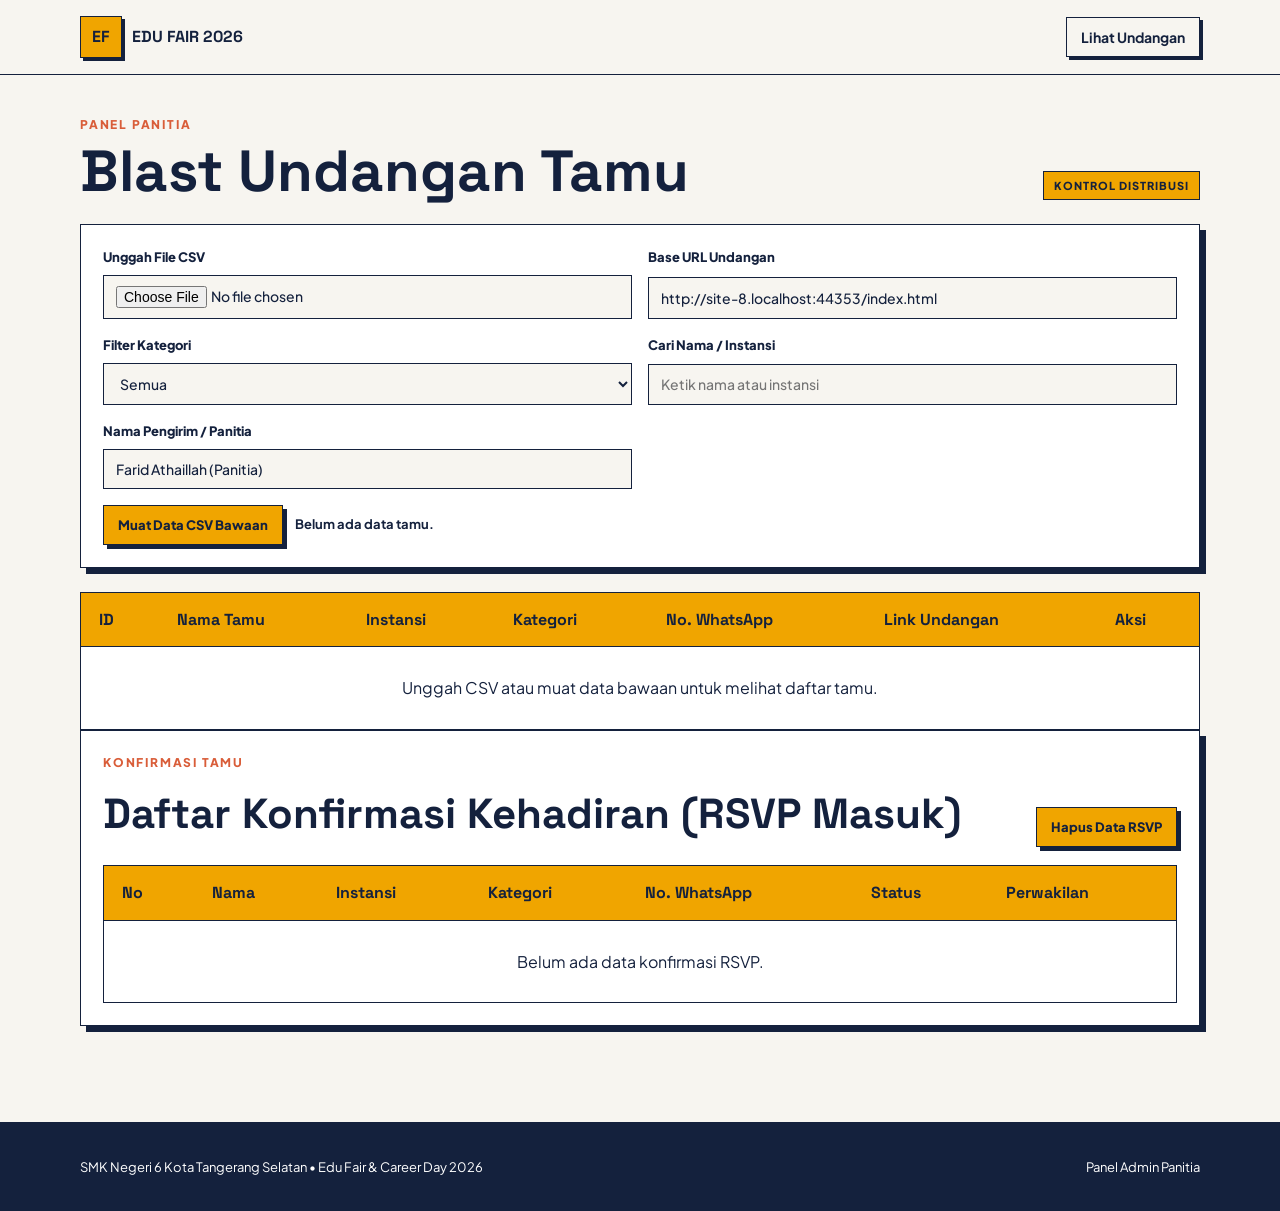
==== commit 657c949c: "Add files via upload" ====
--- a/admin.html
+++ b/admin.html
@@ -1,289 +1,372 @@
-<!doctype html>
-<html lang="id">
-  <head>
-    <meta charset="UTF-8" />
-    <meta name="viewport" content="width=device-width, initial-scale=1.0" />
-    <meta name="theme-color" content="#F7F5F0" />
-    <title>Admin — Blast Undangan Edu Fair 2026</title>
-    <link rel="preconnect" href="https://fonts.googleapis.com" />
-    <link rel="preconnect" href="https://fonts.gstatic.com" crossorigin />
-    <link
-      href="https://fonts.googleapis.com/css2?family=Plus+Jakarta+Sans:wght@400;500;600;700&family=Space+Grotesk:wght@500;600;700&display=swap"
-      rel="stylesheet"
-    />
-    <link rel="stylesheet" href="style.css" />
-  </head>
-  <body>
-    <header class="site-header">
-      <div class="container navbar">
-        <a class="brand" href="index.html"
-          ><span class="brand-mark">EF</span><span>EDU FAIR 2026</span></a
-        >
-        <nav class="nav-links" aria-label="Navigasi admin">
-          <a class="nav-rsvp" href="index.html">Lihat Undangan</a>
-        </nav>
-      </div>
-    </header>
-
-    <main class="admin-main">
-      <div class="container">
-        <div class="admin-heading">
-          <div>
-            <p class="eyebrow">Panel Panitia</p>
-            <h1>Blast Undangan Tamu</h1>
-          </div>
-          <span class="guest-badge">KONTROL DISTRIBUSI</span>
-        </div>
-
-        <section class="admin-panel" aria-label="Pengaturan daftar tamu">
-          <div class="admin-controls">
-            <label class="control-group"
-              >Unggah File CSV
-              <input type="file" id="csvFile" accept=".csv,text/csv" />
-            </label>
-            <label class="control-group"
-              >Base URL Undangan
-              <input
-                type="text"
-                id="baseUrl"
-                placeholder="http://127.0.0.1:5500/index.html"
-              />
-            </label>
-            <label class="control-group"
-              >Filter Kategori
-              <select id="categoryFilter">
-                <option value="Semua">Semua</option>
-                <option value="Universitas">Universitas</option>
-                <option value="Perusahaan">Perusahaan</option>
-                <option value="Alumni">Alumni</option>
-              </select>
-            </label>
-            <label class="control-group"
-              >Cari Nama / Instansi
-              <input
-                type="search"
-                id="searchGuest"
-                placeholder="Ketik nama atau instansi"
-              />
-            </label>
-            <label class="control-group"
-              >Nama Pengirim / Panitia
-              <input
-                type="text"
-                id="senderName"
-                value="Farid Athaillah (Panitia)"
-                placeholder="Nama pengirim undangan"
-              />
-            </label>
-          </div>
-          <div class="admin-actions">
-            <button class="secondary-button" id="loadDefault" type="button">
-              Muat Data CSV Bawaan
-            </button>
-            <span class="csv-status" id="csvStatus" aria-live="polite"
-              >Belum ada data tamu.</span
-            >
-          </div>
-        </section>
-
-        <div class="admin-table-wrap">
-          <table class="admin-table">
-            <thead>
-              <tr>
-                <th>ID</th>
-                <th>Nama Tamu</th>
-                <th>Instansi</th>
-                <th>Kategori</th>
-                <th>No. WhatsApp</th>
-                <th>Link Undangan</th>
-                <th>Aksi</th>
-              </tr>
-            </thead>
-            <tbody id="guestTableBody">
-              <tr>
-                <td class="empty-row" colspan="7">
-                  Unggah CSV atau muat data bawaan untuk melihat daftar tamu.
-                </td>
-              </tr>
-            </tbody>
-          </table>
-        </div>
-      </div>
-    </main>
-
-    <footer>
-      <div class="container footer-inner">
-        <p>
-          SMK Negeri 6 Kota Tangerang Selatan • Edu Fair &amp; Career Day 2026
-        </p>
-        <p>Panel Admin Panitia</p>
-      </div>
-    </footer>
-
-    <script>
-      const defaultCsv = `id,nama_tamu,instansi,kategori,no_whatsapp
-1,"Dr. Rina Kusumawati, M.Pd.",Universitas Indonesia,Universitas,6281234567890
-2,"Budi Santoso, S.Kom.",PT Telkom Indonesia (Persero) Tbk,Perusahaan,6281398765432
-3,"Ir. Sinta Permata, M.T.",Universitas Negeri Jakarta,Universitas,6285678123401
-4,Ahmad Fauzi,Alumni Angkatan 2022 - Software Engineer,Alumni,6287855667788
-5,Nur Aisyah,PT Astra International Tbk,Perusahaan,6281299887766
-6,"Prof. Hadi Wijaya, Ph.D.",Institut Teknologi Bandung,Universitas,6281112233445
-7,Dewi Lestari,Alumni Angkatan 2021 - Data Analyst,Alumni,6285212349876`;
-
-      const csvFile = document.getElementById("csvFile");
-      const loadDefault = document.getElementById("loadDefault");
-      const categoryFilter = document.getElementById("categoryFilter");
-      const searchGuest = document.getElementById("searchGuest");
-      const baseUrlInput = document.getElementById("baseUrl");
-      const guestTableBody = document.getElementById("guestTableBody");
-      const csvStatus = document.getElementById("csvStatus");
-      const senderNameInput = document.getElementById("senderName");
-
-      let guests = [];
-
-      // Menentukan index.html secara otomatis dari lokasi halaman admin saat ini.
-      const detectedBaseUrl = new URL("index.html", window.location.href).href;
-      baseUrlInput.value = detectedBaseUrl;
-
-      // Parser CSV memproses tanda kutip ganda dan koma di dalam setiap kolom.
-      function parseCsv(text) {
-        const rows = [];
-        let row = [];
-        let value = "";
-        let insideQuotes = false;
-
-        for (let i = 0; i < text.length; i += 1) {
-          const char = text[i];
-          const nextChar = text[i + 1];
-
-          if (char === '"') {
-            if (insideQuotes && nextChar === '"') {
-              value += '"';
-              i += 1;
-            } else {
-              insideQuotes = !insideQuotes;
-            }
-          } else if (char === "," && !insideQuotes) {
-            row.push(value.trim());
-            value = "";
-          } else if ((char === "\n" || char === "\r") && !insideQuotes) {
-            if (char === "\r" && nextChar === "\n") i += 1;
-            row.push(value.trim());
-            if (row.some((item) => item !== "")) rows.push(row);
-            row = [];
-            value = "";
-          } else {
-            value += char;
-          }
-        }
-
-        if (value !== "" || row.length > 0) {
-          row.push(value.trim());
-          if (row.some((item) => item !== "")) rows.push(row);
-        }
-
-        if (rows.length < 2) return [];
-
-        const headers = rows
-          .shift()
-          .map((header) => header.replace(/^\ufeff/, "").trim());
-        return rows.map((columns) => {
-          const guest = {};
-          headers.forEach((header, index) => {
-            guest[header] = (columns[index] || "").trim();
-          });
-          return guest;
-        });
-      }
-
-      function makeInvitationUrl(guest) {
-        const url = new URL(baseUrlInput.value.trim() || detectedBaseUrl);
-        url.searchParams.set("to", guest.nama_tamu);
-        url.searchParams.set("kategori", guest.kategori);
-        url.searchParams.set("instansi", guest.instansi);
-        const senderName =
-          senderNameInput.value.trim() || "Panitia Edu Fair & Career Day 2026";
-        url.searchParams.set("from", senderName);
-        return url.toString();
-      }
-
-      function makeWhatsAppUrl(guest) {
-        const invitationUrl = makeInvitationUrl(guest);
-        const senderName =
-          senderNameInput.value.trim() || "Panitia Edu Fair & Career Day 2026";
-        const message = `Yth. ${guest.nama_tamu}\n${guest.instansi}\n\nDengan hormat, kami mengundang Bapak/Ibu/Saudara untuk hadir dalam Edu Fair & Career Day 2026 dengan tema “Menjembatani Dunia Pendidikan dan Kesiapan Karier Masa Depan”.\n\nHari/Tanggal: Rabu, 25 November 2026\nWaktu: 07.00 – 14.00 WIB\nTempat: SMKN 6 Kota Tangerang Selatan\nAlamat: Jl. Griya Asri Raya, Jelupang, Kec. Serpong Utara, Kota Tangerang Selatan, Banten\n\nInformasi undangan dan konfirmasi kehadiran dapat diakses melalui tautan berikut:\n${invitationUrl}\n\nMohon bantuan konfirmasi melalui halaman RSVP. Atas perhatian dan kehadiran Anda, kami ucapkan terima kasih.\n\nHormat kami,\n${senderName}\nPanitia Edu Fair & Career Day 2026 SMKN 6 Kota Tangerang Selatan`;
-
-        const phone = String(guest.no_whatsapp || "").replace(/[^0-9]/g, "");
-        return `https://wa.me/${phone}?text=${encodeURIComponent(message)}`;
-      }
-
-      function escapeHtml(text) {
-        const element = document.createElement("span");
-        element.textContent = text ?? "";
-        return element.innerHTML;
-      }
-
-      function renderGuests() {
-        const category = categoryFilter.value;
-        const search = searchGuest.value.toLowerCase().trim();
-        const filtered = guests.filter((guest) => {
-          const categoryMatch =
-            category === "Semua" || guest.kategori === category;
-          const searchText =
-            `${guest.nama_tamu} ${guest.instansi}`.toLowerCase();
-          return categoryMatch && (!search || searchText.includes(search));
-        });
-
-        if (filtered.length === 0) {
-          guestTableBody.innerHTML =
-            '<tr><td class="empty-row" colspan="7">Tidak ada tamu yang sesuai dengan filter.</td></tr>';
-          return;
-        }
-
-        guestTableBody.innerHTML = filtered
-          .map((guest) => {
-            const invitationUrl = makeInvitationUrl(guest);
-            const whatsAppUrl = makeWhatsAppUrl(guest);
-            return `<tr>
-          <td>${escapeHtml(guest.id)}</td>
-          <td>${escapeHtml(guest.nama_tamu)}</td>
-          <td>${escapeHtml(guest.instansi)}</td>
-          <td>${escapeHtml(guest.kategori)}</td>
-          <td>${escapeHtml(guest.no_whatsapp)}</td>
-          <td class="link-cell"><a href="${escapeHtml(invitationUrl)}" target="_blank" rel="noopener">Buka undangan</a></td>
-          <td><a class="action-button" href="${escapeHtml(whatsAppUrl)}" target="_blank" rel="noopener">Kirim WhatsApp</a></td>
-        </tr>`;
-          })
-          .join("");
-      }
-
-      function loadCsvText(text, sourceName) {
-        guests = parseCsv(text);
-        csvStatus.textContent = guests.length
-          ? `${guests.length} data tamu berhasil dimuat dari ${sourceName}.`
-          : "Format CSV tidak dapat dibaca atau tidak memiliki data.";
-        renderGuests();
-      }
-
-      csvFile.addEventListener("change", function () {
-        const file = csvFile.files[0];
-        if (!file) return;
-
-        const reader = new FileReader();
-        reader.onload = function (event) {
-          loadCsvText(event.target.result, file.name);
-        };
-        reader.readAsText(file);
-      });
-
-      loadDefault.addEventListener("click", function () {
-        loadCsvText(defaultCsv, "data CSV bawaan");
-      });
-
-      categoryFilter.addEventListener("change", renderGuests);
-      searchGuest.addEventListener("input", renderGuests);
-      baseUrlInput.addEventListener("input", renderGuests);
-      senderNameInput.addEventListener("input", renderGuests);
-    </script>
-  </body>
-</html>
+<!doctype html>
+<html lang="id">
+  <head>
+    <meta charset="UTF-8" />
+    <meta name="viewport" content="width=device-width, initial-scale=1.0" />
+    <meta name="theme-color" content="#F7F5F0" />
+    <title>Admin — Blast Undangan Edu Fair 2026</title>
+    <link rel="preconnect" href="https://fonts.googleapis.com" />
+    <link rel="preconnect" href="https://fonts.gstatic.com" crossorigin />
+    <link
+      href="https://fonts.googleapis.com/css2?family=Plus+Jakarta+Sans:wght@400;500;600;700&family=Space+Grotesk:wght@500;600;700&display=swap"
+      rel="stylesheet"
+    />
+    <link rel="stylesheet" href="style.css" />
+  </head>
+  <body>
+    <header class="site-header">
+      <div class="container navbar">
+        <a class="brand" href="index.html"
+          ><span class="brand-mark">EF</span><span>EDU FAIR 2026</span></a
+        >
+        <nav class="nav-links" aria-label="Navigasi admin">
+          <a class="nav-rsvp" href="index.html">Lihat Undangan</a>
+        </nav>
+      </div>
+    </header>
+
+    <main class="admin-main">
+      <div class="container">
+        <div class="admin-heading">
+          <div>
+            <p class="eyebrow">Panel Panitia</p>
+            <h1>Blast Undangan Tamu</h1>
+          </div>
+          <span class="guest-badge">KONTROL DISTRIBUSI</span>
+        </div>
+
+        <section class="admin-panel" aria-label="Pengaturan daftar tamu">
+          <div class="admin-controls">
+            <label class="control-group"
+              >Unggah File CSV
+              <input type="file" id="csvFile" accept=".csv,text/csv" />
+            </label>
+            <label class="control-group"
+              >Base URL Undangan
+              <input
+                type="text"
+                id="baseUrl"
+                placeholder="http://127.0.0.1:5500/index.html"
+              />
+            </label>
+            <label class="control-group"
+              >Filter Kategori
+              <select id="categoryFilter">
+                <option value="Semua">Semua</option>
+                <option value="Universitas">Universitas</option>
+                <option value="Perusahaan">Perusahaan</option>
+                <option value="Alumni">Alumni</option>
+              </select>
+            </label>
+            <label class="control-group"
+              >Cari Nama / Instansi
+              <input
+                type="search"
+                id="searchGuest"
+                placeholder="Ketik nama atau instansi"
+              />
+            </label>
+            <label class="control-group"
+              >Nama Pengirim / Panitia
+              <input
+                type="text"
+                id="senderName"
+                value="Farid Athaillah (Panitia)"
+                placeholder="Nama pengirim undangan"
+              />
+            </label>
+          </div>
+          <div class="admin-actions">
+            <button class="secondary-button" id="loadDefault" type="button">
+              Muat Data CSV Bawaan
+            </button>
+            <span class="csv-status" id="csvStatus" aria-live="polite"
+              >Belum ada data tamu.</span
+            >
+          </div>
+        </section>
+
+        <div class="admin-table-wrap">
+          <table class="admin-table">
+            <thead>
+              <tr>
+                <th>ID</th>
+                <th>Nama Tamu</th>
+                <th>Instansi</th>
+                <th>Kategori</th>
+                <th>No. WhatsApp</th>
+                <th>Link Undangan</th>
+                <th>Aksi</th>
+              </tr>
+            </thead>
+            <tbody id="guestTableBody">
+              <tr>
+                <td class="empty-row" colspan="7">
+                  Unggah CSV atau muat data bawaan untuk melihat daftar tamu.
+                </td>
+              </tr>
+            </tbody>
+          </table>
+        </div>
+
+        <section class="admin-panel" aria-labelledby="rsvpTitle">
+          <div class="admin-heading" style="margin-bottom: 18px">
+            <div>
+              <p class="eyebrow">Konfirmasi Tamu</p>
+              <h2
+                id="rsvpTitle"
+                style="margin: 0; font-size: clamp(28px, 4vw, 42px)"
+              >
+                Daftar Konfirmasi Kehadiran (RSVP Masuk)
+              </h2>
+            </div>
+            <button class="secondary-button" id="deleteRsvpData" type="button">
+              Hapus Data RSVP
+            </button>
+          </div>
+
+          <div class="admin-table-wrap">
+            <table class="admin-table">
+              <thead>
+                <tr>
+                  <th>No</th>
+                  <th>Nama</th>
+                  <th>Instansi</th>
+                  <th>Kategori</th>
+                  <th>No. WhatsApp</th>
+                  <th>Status</th>
+                  <th>Perwakilan</th>
+                </tr>
+              </thead>
+              <tbody id="rsvpTableBody">
+                <tr>
+                  <td class="empty-row" colspan="7">
+                    Belum ada data konfirmasi RSVP.
+                  </td>
+                </tr>
+              </tbody>
+            </table>
+          </div>
+        </section>
+      </div>
+    </main>
+
+    <footer>
+      <div class="container footer-inner">
+        <p>
+          SMK Negeri 6 Kota Tangerang Selatan • Edu Fair &amp; Career Day 2026
+        </p>
+        <p>Panel Admin Panitia</p>
+      </div>
+    </footer>
+
+    <script>
+      const defaultCsv = `id,nama_tamu,instansi,kategori,no_whatsapp
+1,"Dr. Rina Kusumawati, M.Pd.",Universitas Indonesia,Universitas,6281234567890
+2,"Budi Santoso, S.Kom.",PT Telkom Indonesia (Persero) Tbk,Perusahaan,6281398765432
+3,"Ir. Sinta Permata, M.T.",Universitas Negeri Jakarta,Universitas,6285678123401
+4,Ahmad Fauzi,Alumni Angkatan 2022 - Software Engineer,Alumni,6287855667788
+5,Nur Aisyah,PT Astra International Tbk,Perusahaan,6281299887766
+6,"Prof. Hadi Wijaya, Ph.D.",Institut Teknologi Bandung,Universitas,6281112233445
+7,Dewi Lestari,Alumni Angkatan 2021 - Data Analyst,Alumni,6285212349876`;
+
+      const csvFile = document.getElementById("csvFile");
+      const loadDefault = document.getElementById("loadDefault");
+      const categoryFilter = document.getElementById("categoryFilter");
+      const searchGuest = document.getElementById("searchGuest");
+      const baseUrlInput = document.getElementById("baseUrl");
+      const guestTableBody = document.getElementById("guestTableBody");
+      const csvStatus = document.getElementById("csvStatus");
+      const senderNameInput = document.getElementById("senderName");
+      const rsvpTableBody = document.getElementById("rsvpTableBody");
+      const deleteRsvpData = document.getElementById("deleteRsvpData");
+
+      let guests = [];
+
+      function renderRsvpList() {
+        let rsvpList = [];
+        try {
+          const savedList = JSON.parse(
+            localStorage.getItem("rsvpList") || "[]",
+          );
+          if (Array.isArray(savedList)) rsvpList = savedList;
+        } catch (error) {
+          rsvpList = [];
+        }
+
+        if (rsvpList.length === 0) {
+          rsvpTableBody.innerHTML =
+            '<tr><td class="empty-row" colspan="7">Belum ada data konfirmasi RSVP.</td></tr>';
+          return;
+        }
+
+        rsvpTableBody.innerHTML = rsvpList
+          .map((rsvp, index) => {
+            return `<tr>
+              <td>${index + 1}</td>
+              <td>${escapeHtml(rsvp.nama)}</td>
+              <td>${escapeHtml(rsvp.instansi)}</td>
+              <td>${escapeHtml(rsvp.kategori)}</td>
+              <td>${escapeHtml(rsvp.whatsapp)}</td>
+              <td>${escapeHtml(rsvp.status)}</td>
+              <td>${escapeHtml(rsvp.perwakilan || rsvp.jumlah || "-")} orang</td>
+            </tr>`;
+          })
+          .join("");
+      }
+
+      deleteRsvpData.addEventListener("click", function () {
+        if (!window.confirm("Hapus seluruh data konfirmasi RSVP?")) return;
+        localStorage.removeItem("rsvpList");
+        localStorage.removeItem("rsvpEduFair2026");
+        renderRsvpList();
+      });
+
+      renderRsvpList();
+
+      // Menentukan index.html secara otomatis dari lokasi halaman admin saat ini.
+      const detectedBaseUrl = new URL("index.html", window.location.href).href;
+      baseUrlInput.value = detectedBaseUrl;
+
+      // Parser CSV memproses tanda kutip ganda dan koma di dalam setiap kolom.
+      function parseCsv(text) {
+        const rows = [];
+        let row = [];
+        let value = "";
+        let insideQuotes = false;
+
+        for (let i = 0; i < text.length; i += 1) {
+          const char = text[i];
+          const nextChar = text[i + 1];
+
+          if (char === '"') {
+            if (insideQuotes && nextChar === '"') {
+              value += '"';
+              i += 1;
+            } else {
+              insideQuotes = !insideQuotes;
+            }
+          } else if (char === "," && !insideQuotes) {
+            row.push(value.trim());
+            value = "";
+          } else if ((char === "\n" || char === "\r") && !insideQuotes) {
+            if (char === "\r" && nextChar === "\n") i += 1;
+            row.push(value.trim());
+            if (row.some((item) => item !== "")) rows.push(row);
+            row = [];
+            value = "";
+          } else {
+            value += char;
+          }
+        }
+
+        if (value !== "" || row.length > 0) {
+          row.push(value.trim());
+          if (row.some((item) => item !== "")) rows.push(row);
+        }
+
+        if (rows.length < 2) return [];
+
+        const headers = rows
+          .shift()
+          .map((header) => header.replace(/^\ufeff/, "").trim());
+        return rows.map((columns) => {
+          const guest = {};
+          headers.forEach((header, index) => {
+            guest[header] = (columns[index] || "").trim();
+          });
+          return guest;
+        });
+      }
+
+      function makeInvitationUrl(guest) {
+        const url = new URL(baseUrlInput.value.trim() || detectedBaseUrl);
+        url.searchParams.set("to", guest.nama_tamu);
+        url.searchParams.set("kategori", guest.kategori);
+        url.searchParams.set("instansi", guest.instansi);
+        const senderName =
+          senderNameInput.value.trim() || "Panitia Edu Fair & Career Day 2026";
+        url.searchParams.set("from", senderName);
+        return url.toString();
+      }
+
+      function makeWhatsAppUrl(guest) {
+        const invitationUrl = makeInvitationUrl(guest);
+        const senderName =
+          senderNameInput.value.trim() || "Panitia Edu Fair & Career Day 2026";
+        const message = `Yth. ${guest.nama_tamu}\n${guest.instansi}\n\nDengan hormat, kami mengundang Bapak/Ibu/Saudara untuk hadir dalam Edu Fair & Career Day 2026 dengan tema “Menjembatani Dunia Pendidikan dan Kesiapan Karier Masa Depan”.\n\nHari/Tanggal: Rabu, 25 November 2026\nWaktu: 07.00 – 14.00 WIB\nTempat: SMKN 6 Kota Tangerang Selatan\nAlamat: Jl. Griya Asri Raya, Jelupang, Kec. Serpong Utara, Kota Tangerang Selatan, Banten\n\nInformasi undangan dan konfirmasi kehadiran dapat diakses melalui tautan berikut:\n${invitationUrl}\n\nMohon bantuan konfirmasi melalui halaman RSVP. Atas perhatian dan kehadiran Anda, kami ucapkan terima kasih.\n\nHormat kami,\n${senderName}\nPanitia Edu Fair & Career Day 2026 SMKN 6 Kota Tangerang Selatan`;
+
+        const phone = String(guest.no_whatsapp || "").replace(/[^0-9]/g, "");
+        return `https://wa.me/${phone}?text=${encodeURIComponent(message)}`;
+      }
+
+      function escapeHtml(text) {
+        const element = document.createElement("span");
+        element.textContent = text ?? "";
+        return element.innerHTML;
+      }
+
+      function renderGuests() {
+        const category = categoryFilter.value;
+        const search = searchGuest.value.toLowerCase().trim();
+        const filtered = guests.filter((guest) => {
+          const categoryMatch =
+            category === "Semua" || guest.kategori === category;
+          const searchText =
+            `${guest.nama_tamu} ${guest.instansi}`.toLowerCase();
+          return categoryMatch && (!search || searchText.includes(search));
+        });
+
+        if (filtered.length === 0) {
+          guestTableBody.innerHTML =
+            '<tr><td class="empty-row" colspan="7">Tidak ada tamu yang sesuai dengan filter.</td></tr>';
+          return;
+        }
+
+        guestTableBody.innerHTML = filtered
+          .map((guest) => {
+            const invitationUrl = makeInvitationUrl(guest);
+            const whatsAppUrl = makeWhatsAppUrl(guest);
+            return `<tr>
+          <td>${escapeHtml(guest.id)}</td>
+          <td>${escapeHtml(guest.nama_tamu)}</td>
+          <td>${escapeHtml(guest.instansi)}</td>
+          <td>${escapeHtml(guest.kategori)}</td>
+          <td>${escapeHtml(guest.no_whatsapp)}</td>
+          <td class="link-cell"><a href="${escapeHtml(invitationUrl)}" target="_blank" rel="noopener">Buka undangan</a></td>
+          <td><a class="action-button" href="${escapeHtml(whatsAppUrl)}" target="_blank" rel="noopener">Kirim WhatsApp</a></td>
+        </tr>`;
+          })
+          .join("");
+      }
+
+      function loadCsvText(text, sourceName) {
+        guests = parseCsv(text);
+        csvStatus.textContent = guests.length
+          ? `${guests.length} data tamu berhasil dimuat dari ${sourceName}.`
+          : "Format CSV tidak dapat dibaca atau tidak memiliki data.";
+        renderGuests();
+      }
+
+      csvFile.addEventListener("change", function () {
+        const file = csvFile.files[0];
+        if (!file) return;
+
+        const reader = new FileReader();
+        reader.onload = function (event) {
+          loadCsvText(event.target.result, file.name);
+        };
+        reader.readAsText(file);
+      });
+
+      loadDefault.addEventListener("click", function () {
+        loadCsvText(defaultCsv, "data CSV bawaan");
+      });
+
+      categoryFilter.addEventListener("change", renderGuests);
+      searchGuest.addEventListener("input", renderGuests);
+      baseUrlInput.addEventListener("input", renderGuests);
+      senderNameInput.addEventListener("input", renderGuests);
+    </script>
+  </body>
+</html>
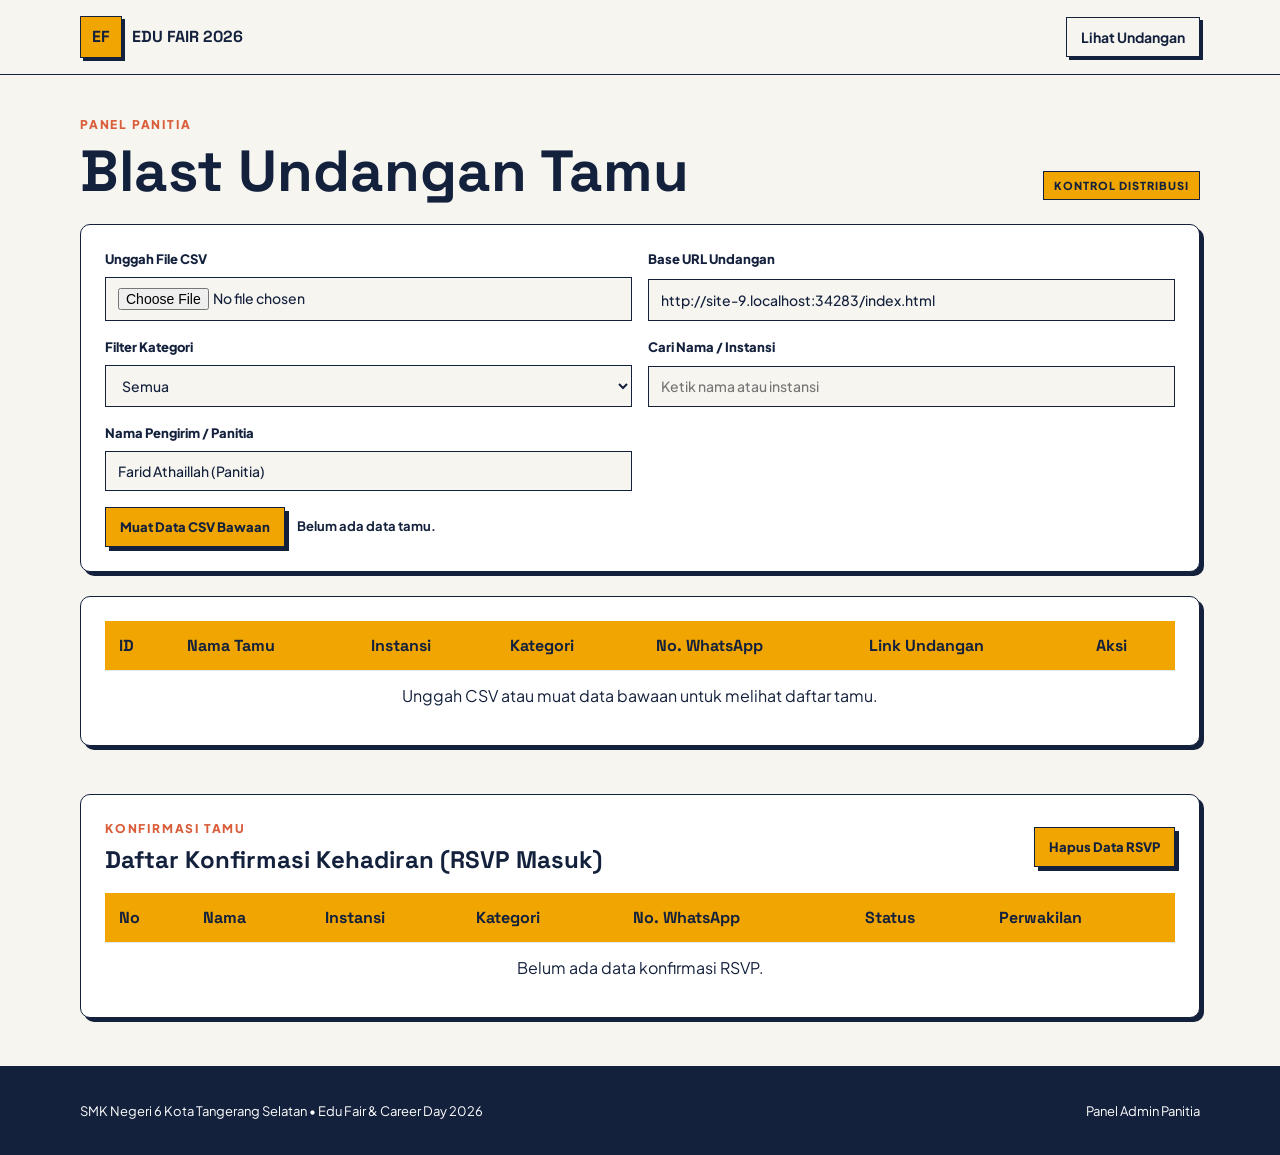
==== commit 9999ae46: "Add files via upload" ====
--- a/admin.html
+++ b/admin.html
@@ -86,39 +86,36 @@
           </div>
         </section>
 
-        <div class="admin-table-wrap">
-          <table class="admin-table">
-            <thead>
-              <tr>
-                <th>ID</th>
-                <th>Nama Tamu</th>
-                <th>Instansi</th>
-                <th>Kategori</th>
-                <th>No. WhatsApp</th>
-                <th>Link Undangan</th>
-                <th>Aksi</th>
-              </tr>
-            </thead>
-            <tbody id="guestTableBody">
-              <tr>
-                <td class="empty-row" colspan="7">
-                  Unggah CSV atau muat data bawaan untuk melihat daftar tamu.
-                </td>
-              </tr>
-            </tbody>
-          </table>
+        <div class="admin-table-card">
+          <div class="admin-table-wrap">
+            <table class="admin-table">
+              <thead>
+                <tr>
+                  <th>ID</th>
+                  <th>Nama Tamu</th>
+                  <th>Instansi</th>
+                  <th>Kategori</th>
+                  <th>No. WhatsApp</th>
+                  <th>Link Undangan</th>
+                  <th>Aksi</th>
+                </tr>
+              </thead>
+              <tbody id="guestTableBody">
+                <tr>
+                  <td class="empty-row" colspan="7">
+                    Unggah CSV atau muat data bawaan untuk melihat daftar tamu.
+                  </td>
+                </tr>
+              </tbody>
+            </table>
+          </div>
         </div>
 
-        <section class="admin-panel" aria-labelledby="rsvpTitle">
-          <div class="admin-heading" style="margin-bottom: 18px">
+        <section class="admin-panel rsvp-card" aria-labelledby="rsvpTitle">
+          <div class="admin-heading rsvp-heading">
             <div>
               <p class="eyebrow">Konfirmasi Tamu</p>
-              <h2
-                id="rsvpTitle"
-                style="margin: 0; font-size: clamp(28px, 4vw, 42px)"
-              >
-                Daftar Konfirmasi Kehadiran (RSVP Masuk)
-              </h2>
+              <h2 id="rsvpTitle">Daftar Konfirmasi Kehadiran (RSVP Masuk)</h2>
             </div>
             <button class="secondary-button" id="deleteRsvpData" type="button">
               Hapus Data RSVP
@@ -183,6 +180,24 @@
 
       let guests = [];
 
+      function escapeHtml(text) {
+        const element = document.createElement("span");
+        element.textContent = text ?? "";
+        return element.innerHTML;
+      }
+
+      function categoryBadge(category) {
+        const value = String(category || "-");
+        const normalized = value.toLowerCase().replace(/[^a-z]+/g, "-");
+        return `<span class="category-badge category-${escapeHtml(normalized)}">${escapeHtml(value)}</span>`;
+      }
+
+      function statusBadge(status) {
+        const value = String(status || "-");
+        const normalized = value.toLowerCase().replace(/[^a-z]+/g, "-");
+        return `<span class="status-badge status-${escapeHtml(normalized)}">${escapeHtml(value)}</span>`;
+      }
+
       function renderRsvpList() {
         let rsvpList = [];
         try {
@@ -206,9 +221,9 @@
               <td>${index + 1}</td>
               <td>${escapeHtml(rsvp.nama)}</td>
               <td>${escapeHtml(rsvp.instansi)}</td>
-              <td>${escapeHtml(rsvp.kategori)}</td>
+              <td>${categoryBadge(rsvp.kategori)}</td>
               <td>${escapeHtml(rsvp.whatsapp)}</td>
-              <td>${escapeHtml(rsvp.status)}</td>
+              <td>${statusBadge(rsvp.status)}</td>
               <td>${escapeHtml(rsvp.perwakilan || rsvp.jumlah || "-")} orang</td>
             </tr>`;
           })
@@ -300,12 +315,6 @@
         return `https://wa.me/${phone}?text=${encodeURIComponent(message)}`;
       }
 
-      function escapeHtml(text) {
-        const element = document.createElement("span");
-        element.textContent = text ?? "";
-        return element.innerHTML;
-      }
-
       function renderGuests() {
         const category = categoryFilter.value;
         const search = searchGuest.value.toLowerCase().trim();
@@ -331,7 +340,7 @@
           <td>${escapeHtml(guest.id)}</td>
           <td>${escapeHtml(guest.nama_tamu)}</td>
           <td>${escapeHtml(guest.instansi)}</td>
-          <td>${escapeHtml(guest.kategori)}</td>
+          <td>${categoryBadge(guest.kategori)}</td>
           <td>${escapeHtml(guest.no_whatsapp)}</td>
           <td class="link-cell"><a href="${escapeHtml(invitationUrl)}" target="_blank" rel="noopener">Buka undangan</a></td>
           <td><a class="action-button" href="${escapeHtml(whatsAppUrl)}" target="_blank" rel="noopener">Kirim WhatsApp</a></td>
--- a/style.css
+++ b/style.css
@@ -1,726 +1,763 @@
-* {
-  box-sizing: border-box;
-}
-html {
-  scroll-behavior: smooth;
-}
-body {
-  margin: 0;
-  color: #14213d;
-  background: #f7f5f0;
-  font-family: "Plus Jakarta Sans", sans-serif;
-  line-height: 1.6;
-}
-img,
-iframe {
-  max-width: 100%;
-}
-.container {
-  width: min(1120px, calc(100% - 40px));
-  margin-inline: auto;
-}
-.site-header {
-  border-bottom: 1.5px solid #14213d;
-  background: #f7f5f0;
-  position: sticky;
-  top: 0;
-  z-index: 20;
-}
-.navbar {
-  min-height: 74px;
-  display: flex;
-  align-items: center;
-  justify-content: space-between;
-}
-.brand {
-  display: flex;
-  align-items: center;
-  gap: 10px;
-  color: #14213d;
-  text-decoration: none;
-  font-family: "Space Grotesk", sans-serif;
-  font-weight: 700;
-}
-.brand-mark {
-  width: 42px;
-  height: 42px;
-  display: grid;
-  place-items: center;
-  border: 1.5px solid #14213d;
-  background: #f0a500;
-  box-shadow: 3px 3px 0 #14213d;
-}
-.nav-links {
-  display: flex;
-  align-items: center;
-  gap: 22px;
-}
-.nav-links a {
-  color: #14213d;
-  text-decoration: none;
-  font-size: 14px;
-  font-weight: 700;
-}
-.nav-links a:hover {
-  text-decoration: underline;
-  text-decoration-thickness: 2px;
-}
-.nav-links .nav-rsvp {
-  border: 1.5px solid #14213d;
-  padding: 8px 14px;
-  box-shadow: 3px 3px 0 #14213d;
-}
-.hero-section {
-  padding: 54px 0 64px;
-}
-.event-pass {
-  border: 1.5px solid #14213d;
-  background: #ffffff;
-  box-shadow: 8px 8px 0 #14213d;
-}
-.pass-top {
-  min-height: 92px;
-  display: flex;
-  justify-content: space-between;
-  align-items: center;
-  padding: 18px 28px;
-  border-bottom: 1.5px dashed #14213d;
-}
-.eyebrow {
-  margin: 0 0 8px;
-  color: #d95d39;
-  font-size: 12px;
-  font-weight: 800;
-  letter-spacing: 1.8px;
-  text-transform: uppercase;
-}
-.guest-badge {
-  display: inline-block;
-  border: 1.5px solid #14213d;
-  background: #f0a500;
-  padding: 5px 10px;
-  font-size: 11px;
-  font-weight: 800;
-  letter-spacing: 1px;
-}
-.pass-mark {
-  width: 58px;
-  height: 58px;
-  border: 1.5px solid #14213d;
-  border-radius: 50%;
-  display: grid;
-  place-content: center;
-  text-align: center;
-  line-height: 1;
-  transform: rotate(-5deg);
-}
-.pass-mark strong {
-  font-family: "Space Grotesk", sans-serif;
-  font-size: 18px;
-}
-.pass-mark span {
-  font-size: 10px;
-  margin-top: 4px;
-}
-.pass-content {
-  display: grid;
-  grid-template-columns: 1fr 1.45fr;
-}
-.pass-greeting {
-  grid-column: 1 / -1;
-  border-bottom: 1.5px solid #14213d;
-  padding: 18px 28px;
-}
-.pass-greeting p {
-  margin: 0;
-}
-.guest-institution {
-  font-weight: 800;
-}
-.pass-title {
-  padding: 36px 28px;
-  border-right: 1.5px solid #14213d;
-}
-.edition {
-  margin: 0 0 8px;
-  font-size: 12px;
-  font-weight: 700;
-  letter-spacing: 1.5px;
-}
-.pass-title h1,
-h2,
-h3 {
-  font-family: "Space Grotesk", sans-serif;
-}
-.pass-title h1 {
-  margin: 0;
-  font-size: clamp(48px, 7vw, 82px);
-  line-height: 0.92;
-  letter-spacing: -4px;
-}
-.pass-theme {
-  max-width: 470px;
-  margin: 22px 0 0;
-  font-size: 17px;
-  font-weight: 600;
-}
-.pass-details {
-  display: grid;
-  align-content: center;
-}
-.pass-details div {
-  display: grid;
-  grid-template-columns: 90px 1fr;
-  gap: 12px;
-  padding: 18px 28px;
-  border-bottom: 1.5px solid #14213d;
-}
-.pass-details div:last-child {
-  border-bottom: 0;
-}
-.pass-details span {
-  color: #d95d39;
-  font-size: 12px;
-  font-weight: 800;
-  text-transform: uppercase;
-}
-.pass-details strong {
-  font-size: 14px;
-}
-.pass-footer {
-  grid-column: 1 / -1;
-  min-height: 82px;
-  display: flex;
-  align-items: center;
-  justify-content: space-between;
-  border-top: 1.5px dashed #14213d;
-  padding: 14px 28px;
-}
-.button-primary {
-  display: inline-flex;
-  justify-content: center;
-  align-items: center;
-  gap: 16px;
-  border: 1.5px solid #14213d;
-  background: #d95d39;
-  color: #ffffff;
-  padding: 12px 16px;
-  box-shadow: 4px 4px 0 #14213d;
-  text-decoration: none;
-  font:
-    700 14px "Plus Jakarta Sans",
-    sans-serif;
-  cursor: pointer;
-}
-.button-primary:hover {
-  transform: translate(2px, 2px);
-  box-shadow: 2px 2px 0 #14213d;
-}
-.registration-code {
-  border-left: 1.5px solid #14213d;
-  padding-left: 20px;
-  display: grid;
-}
-.registration-code span {
-  font-size: 10px;
-  font-weight: 800;
-}
-.registration-code strong {
-  font-family: "Space Grotesk", sans-serif;
-  letter-spacing: 2px;
-}
-.section {
-  padding: 72px 0;
-}
-.section-heading {
-  display: flex;
-  justify-content: space-between;
-  align-items: end;
-  border-bottom: 1.5px solid #14213d;
-  margin-bottom: 28px;
-}
-.section-heading h2 {
-  margin: 0 0 14px;
-  font-size: clamp(32px, 5vw, 54px);
-  line-height: 1;
-}
-.section-heading .eyebrow {
-  margin-bottom: 18px;
-}
-.benefit-grid {
-  display: grid;
-  grid-template-columns: repeat(2, 1fr);
-}
-.benefit-card {
-  min-height: 210px;
-  border: 1.5px solid #14213d;
-  padding: 24px;
-  background: #ffffff;
-  position: relative;
-}
-.benefit-card:nth-child(odd) {
-  border-right: 0;
-}
-.benefit-card:nth-child(-n + 2) {
-  border-bottom: 0;
-}
-.card-number {
-  position: absolute;
-  right: 18px;
-  top: 14px;
-  color: #d95d39;
-  font-family: "Space Grotesk", sans-serif;
-  font-weight: 700;
-}
-.benefit-card h3 {
-  max-width: 75%;
-  margin: 16px 0 10px;
-  font-size: 22px;
-}
-.benefit-card p {
-  max-width: 520px;
-  margin: 0;
-}
-.rundown-section {
-  background: #ffffff;
-  border-top: 1.5px solid #14213d;
-  border-bottom: 1.5px solid #14213d;
-}
-.table-wrap {
-  overflow-x: auto;
-  border: 1.5px solid #14213d;
-}
-table {
-  width: 100%;
-  border-collapse: collapse;
-  min-width: 650px;
-}
-th,
-td {
-  padding: 14px 18px;
-  text-align: left;
-  border-bottom: 1.5px solid #14213d;
-}
-th {
-  background: #f0a500;
-  font-family: "Space Grotesk", sans-serif;
-}
-td {
-  background: #f7f5f0;
-}
-tbody tr:last-child td {
-  border-bottom: 0;
-}
-.location-grid {
-  display: grid;
-  grid-template-columns: 0.75fr 1.25fr;
-  gap: 34px;
-  align-items: stretch;
-}
-.location-copy h2 {
-  margin: 0 0 16px;
-  font-size: clamp(32px, 5vw, 48px);
-  line-height: 1.05;
-}
-.location-copy address {
-  font-style: normal;
-  margin-bottom: 20px;
-}
-.contact-line {
-  margin-bottom: 18px;
-}
-.text-link {
-  color: #14213d;
-  font-weight: 800;
-}
-.map-frame {
-  min-height: 360px;
-  border: 1.5px solid #14213d;
-  box-shadow: 6px 6px 0 #14213d;
-  background: #ffffff;
-}
-.map-frame iframe {
-  display: block;
-  width: 100%;
-  height: 100%;
-  min-height: 360px;
-  border: 0;
-}
-.rsvp-section {
-  background: #f0a500;
-  border-top: 1.5px solid #14213d;
-}
-.rsvp-layout {
-  display: grid;
-  grid-template-columns: 1.35fr 0.65fr;
-  gap: 28px;
-}
-.rsvp-form {
-  display: grid;
-  grid-template-columns: repeat(2, 1fr);
-  gap: 16px;
-  border: 1.5px solid #14213d;
-  background: #ffffff;
-  padding: 24px;
-  box-shadow: 6px 6px 0 #14213d;
-}
-.rsvp-form label {
-  display: grid;
-  gap: 7px;
-  font-size: 13px;
-  font-weight: 800;
-}
-.rsvp-form input,
-.rsvp-form select {
-  width: 100%;
-  border: 1.5px solid #14213d;
-  background: #f7f5f0;
-  color: #14213d;
-  padding: 11px 12px;
-  font:
-    500 14px "Plus Jakarta Sans",
-    sans-serif;
-}
-.rsvp-form fieldset {
-  grid-column: 1 / -1;
-  border: 1.5px solid #14213d;
-  display: flex;
-  gap: 20px;
-}
-.rsvp-form legend {
-  font-size: 13px;
-  font-weight: 800;
-  padding: 0 6px;
-}
-.rsvp-form .radio-label {
-  display: inline-flex;
-  align-items: center;
-  gap: 7px;
-}
-.rsvp-form .radio-label input {
-  width: auto;
-}
-.full-button {
-  grid-column: 1 / -1;
-  min-height: 48px;
-}
-.rsvp-proof {
-  border: 1.5px solid #14213d;
-  background: #ffffff;
-  padding: 22px;
-  box-shadow: 6px 6px 0 #14213d;
-}
-.proof-top {
-  display: flex;
-  justify-content: space-between;
-  align-items: start;
-  border-bottom: 1.5px dashed #14213d;
-  padding-bottom: 16px;
-}
-.rsvp-proof h3 {
-  font-size: 24px;
-}
-.rsvp-proof dl div {
-  display: grid;
-  grid-template-columns: 100px 1fr;
-  border-bottom: 1px solid #14213d;
-  padding: 8px 0;
-}
-.rsvp-proof dt {
-  color: #d95d39;
-  font-size: 12px;
-  font-weight: 800;
-}
-.rsvp-proof dd {
-  margin: 0;
-  font-weight: 700;
-}
-.proof-code {
-  border-top: 1.5px dashed #14213d;
-  padding-top: 14px;
-  font-size: 12px;
-}
-footer {
-  border-top: 1.5px solid #14213d;
-  background: #14213d;
-  color: #ffffff;
-}
-.footer-inner {
-  min-height: 88px;
-  display: flex;
-  justify-content: space-between;
-  align-items: center;
-  font-size: 13px;
-}
-
-/* Tampilan khusus halaman admin */
-.admin-main {
-  padding: 40px 0 72px;
-}
-.admin-heading {
-  display: flex;
-  justify-content: space-between;
-  align-items: end;
-  margin-bottom: 24px;
-}
-.admin-heading h1 {
-  margin: 0;
-  font:
-    700 clamp(36px, 6vw, 58px)/1 "Space Grotesk",
-    sans-serif;
-}
-.admin-panel {
-  border: 1.5px solid #14213d;
-  background: #ffffff;
-  box-shadow: 6px 6px 0 #14213d;
-  padding: 22px;
-  margin-bottom: 24px;
-}
-.admin-controls {
-  display: grid;
-  grid-template-columns: 1fr 1fr;
-  gap: 16px;
-}
-.control-group {
-  display: grid;
-  gap: 7px;
-  font-size: 13px;
-  font-weight: 800;
-}
-.control-group input,
-.control-group select {
-  width: 100%;
-  border: 1.5px solid #14213d;
-  background: #f7f5f0;
-  color: #14213d;
-  padding: 10px 12px;
-  font:
-    500 14px "Plus Jakarta Sans",
-    sans-serif;
-}
-.admin-actions {
-  display: flex;
-  gap: 12px;
-  align-items: center;
-  margin-top: 16px;
-}
-.secondary-button {
-  border: 1.5px solid #14213d;
-  background: #f0a500;
-  color: #14213d;
-  padding: 11px 14px;
-  box-shadow: 4px 4px 0 #14213d;
-  font:
-    800 13px "Plus Jakarta Sans",
-    sans-serif;
-  cursor: pointer;
-}
-.csv-status {
-  font-size: 13px;
-  font-weight: 700;
-}
-.admin-table-wrap {
-  width: 100%;
-  overflow-x: auto;
-  border: 1.5px solid #14213d;
-  background: #ffffff;
-}
-.admin-table {
-  min-width: 1050px;
-}
-.admin-table td {
-  background: #ffffff;
-  vertical-align: middle;
-}
-.link-cell {
-  max-width: 180px;
-}
-.link-cell a {
-  color: #14213d;
-  font-size: 12px;
-  overflow-wrap: anywhere;
-}
-.action-button {
-  display: inline-block;
-  border: 1.5px solid #14213d;
-  background: #25d366;
-  color: #14213d;
-  padding: 7px 9px;
-  text-decoration: none;
-  font-size: 12px;
-  font-weight: 800;
-  box-shadow: 3px 3px 0 #14213d;
-}
-.empty-row {
-  text-align: center;
-  padding: 28px;
-}
-.detail-grid {
-  display: grid;
-  grid-template-columns: repeat(2, minmax(0, 1fr));
-  gap: 20px;
-}
-.detail-card {
-  min-height: 150px;
-  padding: 22px;
-  border: 1.5px solid #14213d;
-  border-radius: 10px;
-  background: #ffffff;
-  box-shadow: 4px 4px 0 #14213d;
-}
-.detail-card h3 {
-  display: flex;
-  align-items: center;
-  gap: 10px;
-  margin: 0 0 12px;
-  font-size: 19px;
-}
-.detail-card h3 svg {
-  width: 24px;
-  height: 24px;
-  flex: 0 0 24px;
-  fill: none;
-  stroke: #d95d39;
-  stroke-width: 1.8;
-  stroke-linecap: round;
-  stroke-linejoin: round;
-}
-.detail-card p {
-  margin: 0;
-  font-size: 17px;
-  font-weight: 700;
-}
-
-@media (max-width: 768px) {
-  .container {
-    width: min(100% - 28px, 1120px);
-  }
-  .navbar {
-    min-height: 64px;
-  }
-  .brand {
-    font-size: 13px;
-  }
-  .brand-mark {
-    width: 36px;
-    height: 36px;
-  }
-  .nav-links {
-    gap: 9px;
-  }
-  .nav-links a {
-    display: none;
-  }
-  .nav-links .nav-rsvp {
-    display: inline-block;
-  }
-  .hero-section {
-    padding: 28px 0 38px;
-  }
-  .event-pass {
-    box-shadow: 5px 5px 0 #14213d;
-  }
-  .pass-top {
-    min-height: 82px;
-    padding: 14px 16px;
-  }
-  .pass-mark {
-    width: 50px;
-    height: 50px;
-  }
-  .pass-greeting {
-    padding: 14px 16px;
-  }
-  .pass-content {
-    grid-template-columns: 1fr;
-  }
-  .pass-title {
-    border-right: 0;
-    border-bottom: 1.5px solid #14213d;
-    padding: 28px 16px;
-  }
-  .pass-title h1 {
-    font-size: clamp(44px, 15vw, 62px);
-    letter-spacing: -3px;
-  }
-  .pass-details div {
-    grid-template-columns: 80px 1fr;
-    padding: 13px 16px;
-  }
-  .pass-footer {
-    align-items: flex-start;
-    flex-direction: column;
-    gap: 16px;
-    padding: 16px;
-  }
-  .registration-code {
-    border-left: 0;
-    border-top: 1.5px solid #14213d;
-    width: 100%;
-    padding: 10px 0 0;
-  }
-  .section {
-    padding: 48px 0;
-  }
-  .section-heading {
-    display: block;
-  }
-  .section-heading h2 {
-    font-size: 36px;
-  }
-  .benefit-grid {
-    grid-template-columns: 1fr;
-  }
-  .benefit-card {
-    min-height: 180px;
-  }
-  .benefit-card:nth-child(odd) {
-    border-right: 1.5px solid #14213d;
-  }
-  .benefit-card:nth-child(-n + 2) {
-    border-bottom: 0;
-  }
-  .benefit-card:not(:last-child) {
-    border-bottom: 0;
-  }
-  .location-grid {
-    grid-template-columns: 1fr;
-  }
-  .map-frame,
-  .map-frame iframe {
-    min-height: 300px;
-  }
-  .rsvp-layout {
-    grid-template-columns: 1fr;
-  }
-  .rsvp-form {
-    grid-template-columns: 1fr;
-    padding: 16px;
-  }
-  .rsvp-form fieldset {
-    grid-column: 1;
-  }
-  .full-button {
-    grid-column: 1;
-  }
-  .footer-inner {
-    align-items: flex-start;
-    flex-direction: column;
-    justify-content: center;
-  }
-  .footer-inner p {
-    margin: 3px 0;
-  }
-  .admin-heading {
-    align-items: start;
-    flex-direction: column;
-    gap: 12px;
-  }
-  .admin-controls {
-    grid-template-columns: 1fr;
-  }
-  .admin-actions {
-    align-items: stretch;
-    flex-direction: column;
-  }
-}
+* {
+  box-sizing: border-box;
+}
+html {
+  scroll-behavior: smooth;
+}
+body {
+  margin: 0;
+  color: #14213d;
+  background: #f7f5f0;
+  font-family: "Plus Jakarta Sans", sans-serif;
+  line-height: 1.6;
+}
+img,
+iframe {
+  max-width: 100%;
+}
+.container {
+  width: min(1120px, calc(100% - 40px));
+  margin-inline: auto;
+}
+.site-header {
+  border-bottom: 1.5px solid #14213d;
+  background: #f7f5f0;
+  position: sticky;
+  top: 0;
+  z-index: 20;
+}
+.navbar {
+  min-height: 74px;
+  display: flex;
+  align-items: center;
+  justify-content: space-between;
+}
+.brand {
+  display: flex;
+  align-items: center;
+  gap: 10px;
+  color: #14213d;
+  text-decoration: none;
+  font-family: "Space Grotesk", sans-serif;
+  font-weight: 700;
+}
+.brand-mark {
+  width: 42px;
+  height: 42px;
+  display: grid;
+  place-items: center;
+  border: 1.5px solid #14213d;
+  background: #f0a500;
+  box-shadow: 3px 3px 0 #14213d;
+}
+.nav-links {
+  display: flex;
+  align-items: center;
+  gap: 22px;
+}
+.nav-links a {
+  color: #14213d;
+  text-decoration: none;
+  font-size: 14px;
+  font-weight: 700;
+}
+.nav-links a:hover {
+  text-decoration: underline;
+  text-decoration-thickness: 2px;
+}
+.nav-links .nav-rsvp {
+  border: 1.5px solid #14213d;
+  padding: 8px 14px;
+  box-shadow: 3px 3px 0 #14213d;
+}
+.hero-section {
+  padding: 54px 0 64px;
+}
+.event-pass {
+  border: 1.5px solid #14213d;
+  background: #ffffff;
+  box-shadow: 8px 8px 0 #14213d;
+}
+.pass-top {
+  min-height: 92px;
+  display: flex;
+  justify-content: space-between;
+  align-items: center;
+  padding: 18px 28px;
+  border-bottom: 1.5px dashed #14213d;
+}
+.eyebrow {
+  margin: 0 0 8px;
+  color: #d95d39;
+  font-size: 12px;
+  font-weight: 800;
+  letter-spacing: 1.8px;
+  text-transform: uppercase;
+}
+.guest-badge {
+  display: inline-block;
+  border: 1.5px solid #14213d;
+  background: #f0a500;
+  padding: 5px 10px;
+  font-size: 11px;
+  font-weight: 800;
+  letter-spacing: 1px;
+}
+.pass-mark {
+  width: 58px;
+  height: 58px;
+  border: 1.5px solid #14213d;
+  border-radius: 50%;
+  display: grid;
+  place-content: center;
+  text-align: center;
+  line-height: 1;
+  transform: rotate(-5deg);
+}
+.pass-mark strong {
+  font-family: "Space Grotesk", sans-serif;
+  font-size: 18px;
+}
+.pass-mark span {
+  font-size: 10px;
+  margin-top: 4px;
+}
+.pass-content {
+  display: grid;
+  grid-template-columns: 1fr 1.45fr;
+}
+.pass-greeting {
+  grid-column: 1 / -1;
+  border-bottom: 1.5px solid #14213d;
+  padding: 18px 28px;
+}
+.pass-greeting p {
+  margin: 0;
+}
+.guest-institution {
+  font-weight: 800;
+}
+.pass-title {
+  padding: 36px 28px;
+  border-right: 1.5px solid #14213d;
+}
+.edition {
+  margin: 0 0 8px;
+  font-size: 12px;
+  font-weight: 700;
+  letter-spacing: 1.5px;
+}
+.pass-title h1,
+h2,
+h3 {
+  font-family: "Space Grotesk", sans-serif;
+}
+.pass-title h1 {
+  margin: 0;
+  font-size: clamp(48px, 7vw, 82px);
+  line-height: 0.92;
+  letter-spacing: -4px;
+}
+.pass-theme {
+  max-width: 470px;
+  margin: 22px 0 0;
+  font-size: 17px;
+  font-weight: 600;
+}
+.pass-details {
+  display: grid;
+  align-content: center;
+}
+.pass-details div {
+  display: grid;
+  grid-template-columns: 90px 1fr;
+  gap: 12px;
+  padding: 18px 28px;
+  border-bottom: 1.5px solid #14213d;
+}
+.pass-details div:last-child {
+  border-bottom: 0;
+}
+.pass-details span {
+  color: #d95d39;
+  font-size: 12px;
+  font-weight: 800;
+  text-transform: uppercase;
+}
+.pass-details strong {
+  font-size: 14px;
+}
+.pass-footer {
+  grid-column: 1 / -1;
+  min-height: 82px;
+  display: flex;
+  align-items: center;
+  justify-content: space-between;
+  border-top: 1.5px dashed #14213d;
+  padding: 14px 28px;
+}
+.button-primary {
+  display: inline-flex;
+  justify-content: center;
+  align-items: center;
+  gap: 16px;
+  border: 1.5px solid #14213d;
+  background: #d95d39;
+  color: #ffffff;
+  padding: 12px 16px;
+  box-shadow: 4px 4px 0 #14213d;
+  text-decoration: none;
+  font:
+    700 14px "Plus Jakarta Sans",
+    sans-serif;
+  cursor: pointer;
+}
+.button-primary:hover {
+  transform: translate(2px, 2px);
+  box-shadow: 2px 2px 0 #14213d;
+}
+.registration-code {
+  border-left: 1.5px solid #14213d;
+  padding-left: 20px;
+  display: grid;
+}
+.registration-code span {
+  font-size: 10px;
+  font-weight: 800;
+}
+.registration-code strong {
+  font-family: "Space Grotesk", sans-serif;
+  letter-spacing: 2px;
+}
+.section {
+  padding: 72px 0;
+}
+.section-heading {
+  display: flex;
+  justify-content: space-between;
+  align-items: end;
+  border-bottom: 1.5px solid #14213d;
+  margin-bottom: 28px;
+}
+.section-heading h2 {
+  margin: 0 0 14px;
+  font-size: clamp(32px, 5vw, 54px);
+  line-height: 1;
+}
+.section-heading .eyebrow {
+  margin-bottom: 18px;
+}
+.benefit-grid {
+  display: grid;
+  grid-template-columns: repeat(2, 1fr);
+}
+.benefit-card {
+  min-height: 210px;
+  border: 1.5px solid #14213d;
+  padding: 24px;
+  background: #ffffff;
+  position: relative;
+}
+.benefit-card:nth-child(odd) {
+  border-right: 0;
+}
+.benefit-card:nth-child(-n + 2) {
+  border-bottom: 0;
+}
+.card-number {
+  position: absolute;
+  right: 18px;
+  top: 14px;
+  color: #d95d39;
+  font-family: "Space Grotesk", sans-serif;
+  font-weight: 700;
+}
+.benefit-card h3 {
+  max-width: 75%;
+  margin: 16px 0 10px;
+  font-size: 22px;
+}
+.benefit-card p {
+  max-width: 520px;
+  margin: 0;
+}
+.rundown-section {
+  background: #ffffff;
+  border-top: 1.5px solid #14213d;
+  border-bottom: 1.5px solid #14213d;
+}
+.table-wrap {
+  overflow-x: auto;
+  border: 1.5px solid #14213d;
+}
+table {
+  width: 100%;
+  border-collapse: collapse;
+  min-width: 650px;
+}
+th,
+td {
+  padding: 14px 18px;
+  text-align: left;
+  border-bottom: 1.5px solid #14213d;
+}
+th {
+  background: #f0a500;
+  font-family: "Space Grotesk", sans-serif;
+}
+td {
+  background: #f7f5f0;
+}
+tbody tr:last-child td {
+  border-bottom: 0;
+}
+.location-grid {
+  display: grid;
+  grid-template-columns: 0.75fr 1.25fr;
+  gap: 34px;
+  align-items: stretch;
+}
+.location-copy h2 {
+  margin: 0 0 16px;
+  font-size: clamp(32px, 5vw, 48px);
+  line-height: 1.05;
+}
+.location-copy address {
+  font-style: normal;
+  margin-bottom: 20px;
+}
+.contact-line {
+  margin-bottom: 18px;
+}
+.text-link {
+  color: #14213d;
+  font-weight: 800;
+}
+.map-frame {
+  min-height: 360px;
+  border: 1.5px solid #14213d;
+  box-shadow: 6px 6px 0 #14213d;
+  background: #ffffff;
+}
+.map-frame iframe {
+  display: block;
+  width: 100%;
+  height: 100%;
+  min-height: 360px;
+  border: 0;
+}
+.rsvp-section {
+  background: #f0a500;
+  border-top: 1.5px solid #14213d;
+}
+.rsvp-layout {
+  display: grid;
+  grid-template-columns: 1.35fr 0.65fr;
+  gap: 28px;
+}
+.rsvp-form {
+  display: grid;
+  grid-template-columns: repeat(2, 1fr);
+  gap: 16px;
+  border: 1.5px solid #14213d;
+  background: #ffffff;
+  padding: 24px;
+  box-shadow: 6px 6px 0 #14213d;
+}
+.rsvp-form label {
+  display: grid;
+  gap: 7px;
+  font-size: 13px;
+  font-weight: 800;
+}
+.rsvp-form input,
+.rsvp-form select {
+  width: 100%;
+  border: 1.5px solid #14213d;
+  background: #f7f5f0;
+  color: #14213d;
+  padding: 11px 12px;
+  font:
+    500 14px "Plus Jakarta Sans",
+    sans-serif;
+}
+.rsvp-form fieldset {
+  grid-column: 1 / -1;
+  border: 1.5px solid #14213d;
+  display: flex;
+  gap: 20px;
+}
+.rsvp-form legend {
+  font-size: 13px;
+  font-weight: 800;
+  padding: 0 6px;
+}
+.rsvp-form .radio-label {
+  display: inline-flex;
+  align-items: center;
+  gap: 7px;
+}
+.rsvp-form .radio-label input {
+  width: auto;
+}
+.full-button {
+  grid-column: 1 / -1;
+  min-height: 48px;
+}
+.rsvp-proof {
+  border: 1.5px solid #14213d;
+  background: #ffffff;
+  padding: 22px;
+  box-shadow: 6px 6px 0 #14213d;
+}
+.proof-top {
+  display: flex;
+  justify-content: space-between;
+  align-items: start;
+  border-bottom: 1.5px dashed #14213d;
+  padding-bottom: 16px;
+}
+.rsvp-proof h3 {
+  font-size: 24px;
+}
+.rsvp-proof dl div {
+  display: grid;
+  grid-template-columns: 100px 1fr;
+  border-bottom: 1px solid #14213d;
+  padding: 8px 0;
+}
+.rsvp-proof dt {
+  color: #d95d39;
+  font-size: 12px;
+  font-weight: 800;
+}
+.rsvp-proof dd {
+  margin: 0;
+  font-weight: 700;
+}
+.proof-code {
+  border-top: 1.5px dashed #14213d;
+  padding-top: 14px;
+  font-size: 12px;
+}
+footer {
+  border-top: 1.5px solid #14213d;
+  background: #14213d;
+  color: #ffffff;
+}
+.footer-inner {
+  min-height: 88px;
+  display: flex;
+  justify-content: space-between;
+  align-items: center;
+  font-size: 13px;
+}
+
+/* Tampilan khusus halaman admin */
+.admin-main {
+  padding: 40px 0 0;
+}
+.admin-heading {
+  display: flex;
+  justify-content: space-between;
+  align-items: end;
+  margin-bottom: 24px;
+}
+.admin-heading h1 {
+  margin: 0;
+  font:
+    700 clamp(36px, 6vw, 58px)/1 "Space Grotesk",
+    sans-serif;
+}
+.admin-panel,
+.admin-table-card {
+  border: 1.5px solid #14213d;
+  border-radius: 10px;
+  background: #ffffff;
+  box-shadow: 4px 4px 0 #14213d;
+  padding: 24px;
+}
+.admin-panel {
+  margin-bottom: 24px;
+}
+.admin-controls {
+  display: grid;
+  grid-template-columns: 1fr 1fr;
+  gap: 16px;
+}
+.control-group {
+  display: grid;
+  gap: 7px;
+  font-size: 13px;
+  font-weight: 800;
+}
+.control-group input,
+.control-group select {
+  width: 100%;
+  border: 1.5px solid #14213d;
+  background: #f7f5f0;
+  color: #14213d;
+  padding: 10px 12px;
+  font:
+    500 14px "Plus Jakarta Sans",
+    sans-serif;
+}
+.admin-actions {
+  display: flex;
+  gap: 12px;
+  align-items: center;
+  margin-top: 16px;
+}
+.secondary-button {
+  border: 1.5px solid #14213d;
+  background: #f0a500;
+  color: #14213d;
+  padding: 11px 14px;
+  box-shadow: 4px 4px 0 #14213d;
+  font:
+    800 13px "Plus Jakarta Sans",
+    sans-serif;
+  cursor: pointer;
+}
+.csv-status {
+  font-size: 13px;
+  font-weight: 700;
+}
+.admin-table-card {
+  margin-bottom: 0;
+}
+.admin-table-wrap {
+  width: 100%;
+  overflow-x: auto;
+  background: #ffffff;
+}
+.admin-table {
+  min-width: 1050px;
+  border-collapse: collapse;
+}
+.admin-table th,
+.admin-table td {
+  padding: 12px 14px;
+  border-bottom: 1px solid #e2e8f0;
+  vertical-align: middle;
+}
+.admin-table tbody tr:hover,
+.admin-table tbody tr:hover td {
+  background-color: #faf8f3;
+}
+.admin-table td {
+  background: #ffffff;
+}
+.admin-table tbody tr:last-child td {
+  border-bottom: 0;
+}
+.link-cell {
+  max-width: 180px;
+}
+.link-cell a {
+  color: #14213d;
+  font-size: 12px;
+  overflow-wrap: anywhere;
+}
+.action-button {
+  display: inline-block;
+  border: 1.5px solid #14213d;
+  border-radius: 6px;
+  background: #25d366;
+  color: #14213d;
+  padding: 8px 14px;
+  text-decoration: none;
+  white-space: nowrap;
+  font-size: 0.85rem;
+  line-height: 1.2;
+  font-weight: 800;
+  box-shadow: none;
+}
+.empty-row {
+  text-align: center;
+  padding: 28px;
+}
+.rsvp-card {
+  margin-top: 48px;
+  margin-bottom: 48px;
+}
+.rsvp-heading {
+  align-items: center;
+  margin-bottom: 18px;
+}
+.rsvp-heading h2 {
+  margin: 0;
+  font-size: 1.5rem;
+  line-height: 1.2;
+}
+.category-badge,
+.status-badge {
+  display: inline-flex;
+  align-items: center;
+  border-radius: 999px;
+  padding: 4px 12px;
+  font-size: 0.8rem;
+  font-weight: 600;
+  line-height: 1.2;
+  white-space: nowrap;
+  background: #eef1f4;
+  color: #4a5568;
+}
+.category-universitas {
+  background: #e8efff;
+  color: #28539c;
+}
+.category-perusahaan {
+  background: #fff1d6;
+  color: #8a5a00;
+}
+.category-alumni {
+  background: #e8f5eb;
+  color: #2f7041;
+}
+.status-hadir {
+  background: #daf4e3;
+  color: #1f6a36;
+}
+.status-tidak-hadir {
+  background: #fde5df;
+  color: #9c3d25;
+}
+.status-badge:not([class*="status-"]) {
+  background: #eef1f4;
+  color: #4a5568;
+}
+
+@media (max-width: 768px) {
+  .container {
+    width: min(100% - 28px, 1120px);
+  }
+  .navbar {
+    min-height: 64px;
+  }
+  .brand {
+    font-size: 13px;
+  }
+  .brand-mark {
+    width: 36px;
+    height: 36px;
+  }
+  .nav-links {
+    gap: 9px;
+  }
+  .nav-links a {
+    display: none;
+  }
+  .nav-links .nav-rsvp {
+    display: inline-block;
+  }
+  .hero-section {
+    padding: 28px 0 38px;
+  }
+  .event-pass {
+    box-shadow: 5px 5px 0 #14213d;
+  }
+  .pass-top {
+    min-height: 82px;
+    padding: 14px 16px;
+  }
+  .pass-mark {
+    width: 50px;
+    height: 50px;
+  }
+  .pass-greeting {
+    padding: 14px 16px;
+  }
+  .pass-content {
+    grid-template-columns: 1fr;
+  }
+  .pass-title {
+    border-right: 0;
+    border-bottom: 1.5px solid #14213d;
+    padding: 28px 16px;
+  }
+  .pass-title h1 {
+    font-size: clamp(44px, 15vw, 62px);
+    letter-spacing: -3px;
+  }
+  .pass-details div {
+    grid-template-columns: 80px 1fr;
+    padding: 13px 16px;
+  }
+  .pass-footer {
+    align-items: flex-start;
+    flex-direction: column;
+    gap: 16px;
+    padding: 16px;
+  }
+  .registration-code {
+    border-left: 0;
+    border-top: 1.5px solid #14213d;
+    width: 100%;
+    padding: 10px 0 0;
+  }
+  .section {
+    padding: 48px 0;
+  }
+  .section-heading {
+    display: block;
+  }
+  .section-heading h2 {
+    font-size: 36px;
+  }
+  .benefit-grid {
+    grid-template-columns: 1fr;
+  }
+  .benefit-card {
+    min-height: 180px;
+  }
+  .benefit-card:nth-child(odd) {
+    border-right: 1.5px solid #14213d;
+  }
+  .benefit-card:nth-child(-n + 2) {
+    border-bottom: 0;
+  }
+  .benefit-card:not(:last-child) {
+    border-bottom: 0;
+  }
+  .location-grid {
+    grid-template-columns: 1fr;
+  }
+  .map-frame,
+  .map-frame iframe {
+    min-height: 300px;
+  }
+  .rsvp-layout {
+    grid-template-columns: 1fr;
+  }
+  .rsvp-form {
+    grid-template-columns: 1fr;
+    padding: 16px;
+  }
+  .rsvp-form fieldset {
+    grid-column: 1;
+  }
+  .full-button {
+    grid-column: 1;
+  }
+  .footer-inner {
+    align-items: flex-start;
+    flex-direction: column;
+    justify-content: center;
+  }
+  .footer-inner p {
+    margin: 3px 0;
+  }
+  .admin-heading {
+    align-items: start;
+    flex-direction: column;
+    gap: 12px;
+  }
+  .admin-controls {
+    grid-template-columns: 1fr;
+  }
+  .admin-actions {
+    align-items: stretch;
+    flex-direction: column;
+  }
+}
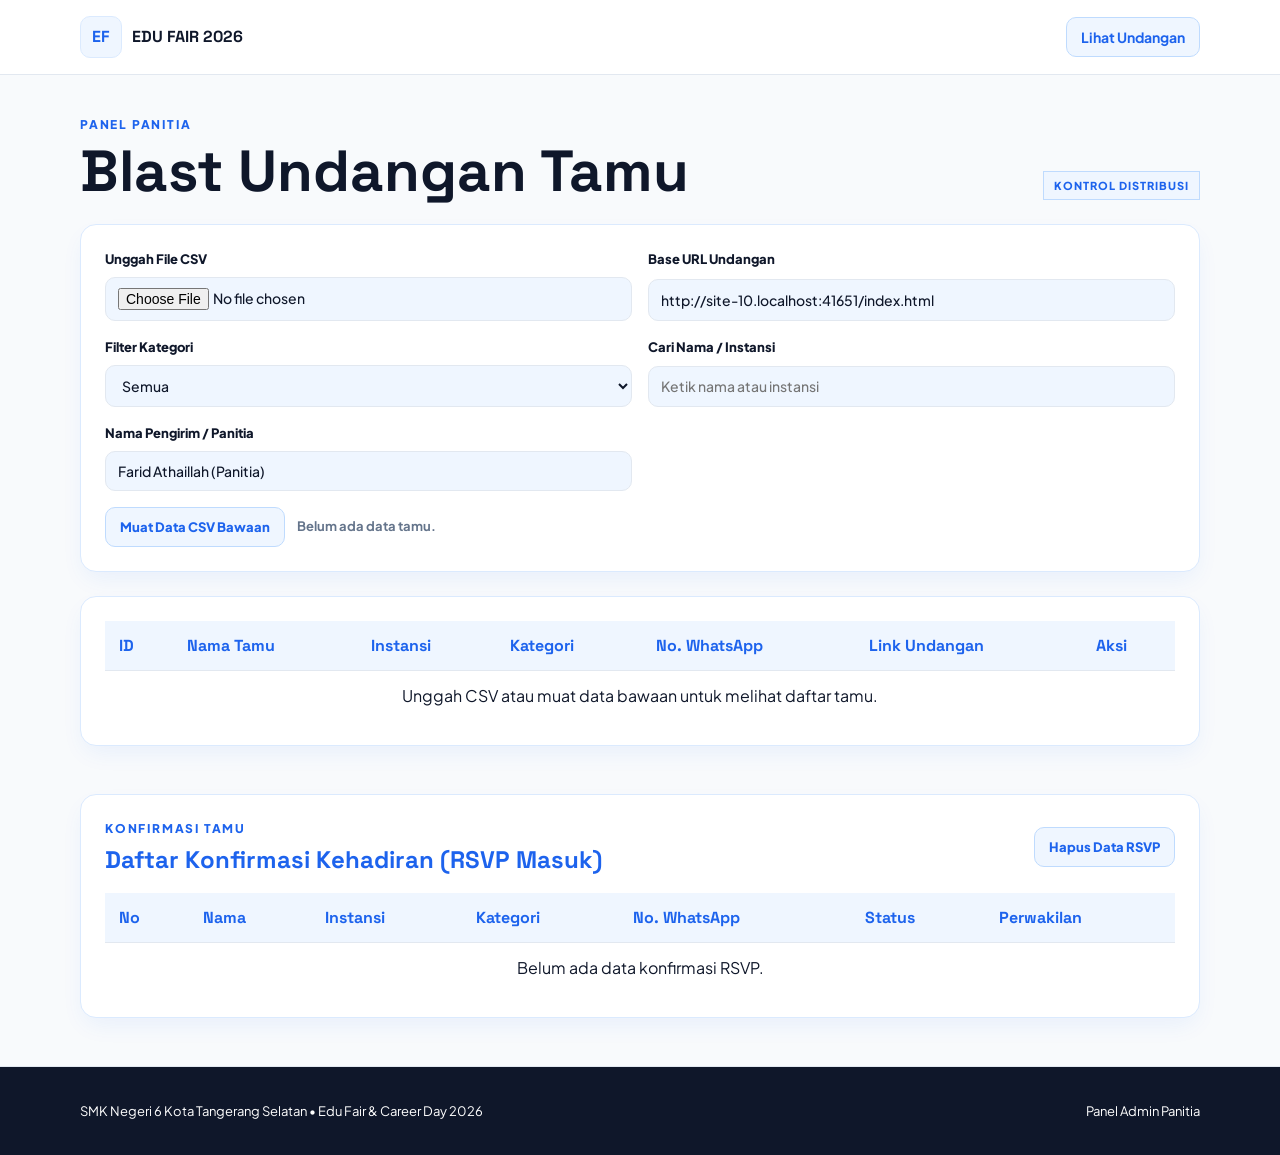
==== commit c95fd985: "Add files via upload" ====
--- a/admin.html
+++ b/admin.html
@@ -3,7 +3,7 @@
   <head>
     <meta charset="UTF-8" />
     <meta name="viewport" content="width=device-width, initial-scale=1.0" />
-    <meta name="theme-color" content="#F7F5F0" />
+    <meta name="theme-color" content="#F8FAFC" />
     <title>Admin — Blast Undangan Edu Fair 2026</title>
     <link rel="preconnect" href="https://fonts.googleapis.com" />
     <link rel="preconnect" href="https://fonts.gstatic.com" crossorigin />
--- a/style.css
+++ b/style.css
@@ -604,16 +604,19 @@
   color: #4a5568;
 }
 .category-universitas {
-  background: #e8efff;
-  color: #28539c;
+  border-color: #bfdbfe;
+  background: #eff6ff;
+  color: #1d63ed;
 }
 .category-perusahaan {
-  background: #fff1d6;
-  color: #8a5a00;
+  border-color: #fde68a;
+  background: #fffbeb;
+  color: #92400e;
 }
 .category-alumni {
-  background: #e8f5eb;
-  color: #2f7041;
+  border-color: #bbf7d0;
+  background: #f0fdf4;
+  color: #166534;
 }
 .status-hadir {
   background: #daf4e3;
@@ -626,6 +629,365 @@
 .status-badge:not([class*="status-"]) {
   background: #eef1f4;
   color: #4a5568;
+}
+
+/* Modern Clean Blue & White Theme */
+:root {
+  --blue-50: #eff6ff;
+  --blue-100: #dbeafe;
+  --blue-600: #1d63ed;
+  --blue-800: #1e40af;
+  --slate-900: #0f172a;
+  --slate-500: #64748b;
+  --surface: #ffffff;
+  --page: #f8fafc;
+  --line: #e2e8f0;
+  --soft-shadow: 0 10px 25px -5px rgba(29, 99, 237, 0.08);
+}
+
+body {
+  color: var(--slate-900);
+  background: var(--page);
+}
+
+.site-header {
+  border-bottom: 1px solid var(--line);
+  background: rgba(255, 255, 255, 0.96);
+  backdrop-filter: blur(10px);
+}
+
+.brand,
+.nav-links a,
+.text-link,
+.guest-institution,
+.pass-details strong,
+.registration-code strong {
+  color: var(--slate-900);
+}
+
+.brand-mark {
+  border: 1px solid var(--blue-100);
+  border-radius: 10px;
+  background: var(--blue-50);
+  color: var(--blue-600);
+  box-shadow: none;
+}
+
+.nav-links .nav-rsvp {
+  border: 1px solid #bfdbfe;
+  border-radius: 10px;
+  background: var(--blue-50);
+  color: var(--blue-600);
+  box-shadow: none;
+}
+
+.nav-links .nav-rsvp:hover {
+  background: var(--blue-600);
+  color: #ffffff;
+  text-decoration: none;
+}
+
+.event-pass,
+.benefit-card,
+.detail-card,
+.map-frame,
+.rsvp-form,
+.rsvp-proof,
+.admin-panel,
+.admin-table-card {
+  border: 1px solid var(--blue-100);
+  border-radius: 16px;
+  background: var(--surface);
+  box-shadow: var(--soft-shadow);
+}
+
+.event-pass {
+  overflow: hidden;
+}
+
+.pass-top {
+  border-bottom: 1px solid var(--line);
+}
+
+.pass-greeting,
+.pass-title,
+.pass-details div,
+.pass-footer,
+.registration-code,
+.section-heading,
+.proof-top,
+.proof-code,
+.rsvp-proof dl div {
+  border-color: var(--line);
+}
+
+.pass-greeting {
+  color: var(--slate-900);
+}
+
+.guest-institution,
+.section-heading h2,
+.location-copy h2,
+.rsvp-proof h3,
+.detail-card h3,
+.benefit-card h3,
+.admin-heading h1,
+.rsvp-heading h2 {
+  color: var(--blue-600);
+}
+
+.pass-details strong,
+.location-copy address,
+.contact-line,
+.rsvp-form label,
+.control-group,
+.proof-top strong,
+.rsvp-proof dd,
+body,
+td,
+.detail-card p {
+  color: var(--slate-900);
+}
+
+.pass-theme,
+.benefit-card p,
+.location-copy address,
+.contact-line,
+.csv-status,
+.rsvp-form legend,
+.proof-code {
+  color: var(--slate-500);
+}
+
+.pass-details span,
+.edition,
+.card-number,
+.eyebrow,
+.rsvp-proof dt {
+  color: var(--blue-600);
+}
+
+.pass-mark {
+  border: 1px solid var(--blue-100);
+  background: var(--blue-50);
+  color: var(--blue-600);
+}
+
+.guest-badge,
+.category-badge,
+.status-badge {
+  border: 1px solid #bfdbfe;
+  background: var(--blue-50);
+  color: var(--blue-600);
+}
+
+.button-primary,
+.full-button {
+  border: 1px solid var(--blue-600);
+  border-radius: 10px;
+  background: var(--blue-600);
+  color: #ffffff;
+  box-shadow: none;
+}
+
+.button-primary:hover,
+.full-button:hover {
+  background: var(--blue-800);
+  border-color: var(--blue-800);
+  box-shadow: none;
+  transform: none;
+}
+
+.section-heading {
+  border-bottom: 1px solid var(--line);
+}
+
+.benefit-grid {
+  gap: 16px;
+}
+
+.benefit-card {
+  border: 1px solid var(--blue-100);
+  border-radius: 16px;
+}
+
+.benefit-card:nth-child(odd),
+.benefit-card:nth-child(-n + 2),
+.benefit-card:not(:last-child) {
+  border: 1px solid var(--blue-100);
+}
+
+.detail-grid {
+  display: grid;
+  grid-template-columns: repeat(2, minmax(0, 1fr));
+  gap: 20px;
+}
+
+.detail-card h3 svg {
+  stroke: var(--blue-600);
+}
+
+.rundown-section,
+.rsvp-section {
+  border: 0;
+  background: var(--page);
+}
+
+.table-wrap,
+.map-frame,
+.rsvp-form fieldset {
+  border: 1px solid var(--blue-100);
+}
+
+.map-frame {
+  overflow: hidden;
+}
+
+.table-wrap {
+  border-radius: 16px;
+  box-shadow: var(--soft-shadow);
+}
+
+th {
+  border-bottom: 1px solid var(--line);
+  background: var(--blue-50);
+  color: var(--blue-600);
+}
+
+td,
+th {
+  border-bottom: 1px solid var(--line);
+}
+
+td {
+  background: #ffffff;
+}
+
+.text-link {
+  color: var(--blue-600);
+}
+
+.text-link:hover {
+  color: var(--blue-800);
+}
+
+.rsvp-form input,
+.rsvp-form select,
+.control-group input,
+.control-group select {
+  border: 1px solid var(--line);
+  border-radius: 10px;
+  background: var(--blue-50);
+  color: var(--slate-900);
+}
+
+.rsvp-form input:focus,
+.rsvp-form select:focus,
+.control-group input:focus,
+.control-group select:focus {
+  outline: 2px solid rgba(29, 99, 237, 0.16);
+  border-color: var(--blue-600);
+}
+
+.rsvp-form fieldset {
+  border-radius: 10px;
+}
+
+.rsvp-proof dl div {
+  border-bottom: 1px solid var(--line);
+}
+
+footer {
+  border-top: 1px solid var(--line);
+  background: #0f172a;
+  color: #ffffff;
+}
+
+.admin-main {
+  background: var(--page);
+}
+
+.admin-heading h1 {
+  color: var(--slate-900);
+}
+
+.admin-panel,
+.admin-table-card {
+  border: 1px solid var(--blue-100);
+  border-radius: 16px;
+  background: #ffffff;
+  box-shadow: var(--soft-shadow);
+}
+
+.secondary-button {
+  border: 1px solid #bfdbfe;
+  border-radius: 10px;
+  background: var(--blue-50);
+  color: var(--blue-600);
+  box-shadow: none;
+}
+
+.secondary-button:hover {
+  border-color: var(--blue-600);
+  background: #ffffff;
+  color: var(--blue-800);
+}
+
+.admin-table-wrap {
+  border: 0;
+  background: #ffffff;
+}
+
+.admin-table th {
+  background: var(--blue-50);
+  color: var(--blue-600);
+}
+
+.admin-table th,
+.admin-table td {
+  border-bottom: 1px solid var(--line);
+}
+
+.admin-table td {
+  background: #ffffff;
+}
+
+.admin-table tbody tr:hover,
+.admin-table tbody tr:hover td {
+  background: #f8fbff;
+}
+
+.action-button {
+  border: 1px solid #16a34a;
+  border-radius: 10px;
+  background: #16a34a;
+  color: #ffffff;
+  box-shadow: none;
+}
+
+.action-button:hover {
+  border-color: #15803d;
+  background: #15803d;
+  color: #ffffff;
+}
+
+.category-badge,
+.status-badge {
+  border: 1px solid #bfdbfe;
+  background: var(--blue-50);
+  color: var(--blue-600);
+}
+
+.status-hadir {
+  border-color: #bbf7d0;
+  background: #f0fdf4;
+  color: #166534;
+}
+
+.status-tidak-hadir {
+  border-color: #fecaca;
+  background: #fef2f2;
+  color: #b91c1c;
 }
 
 @media (max-width: 768px) {
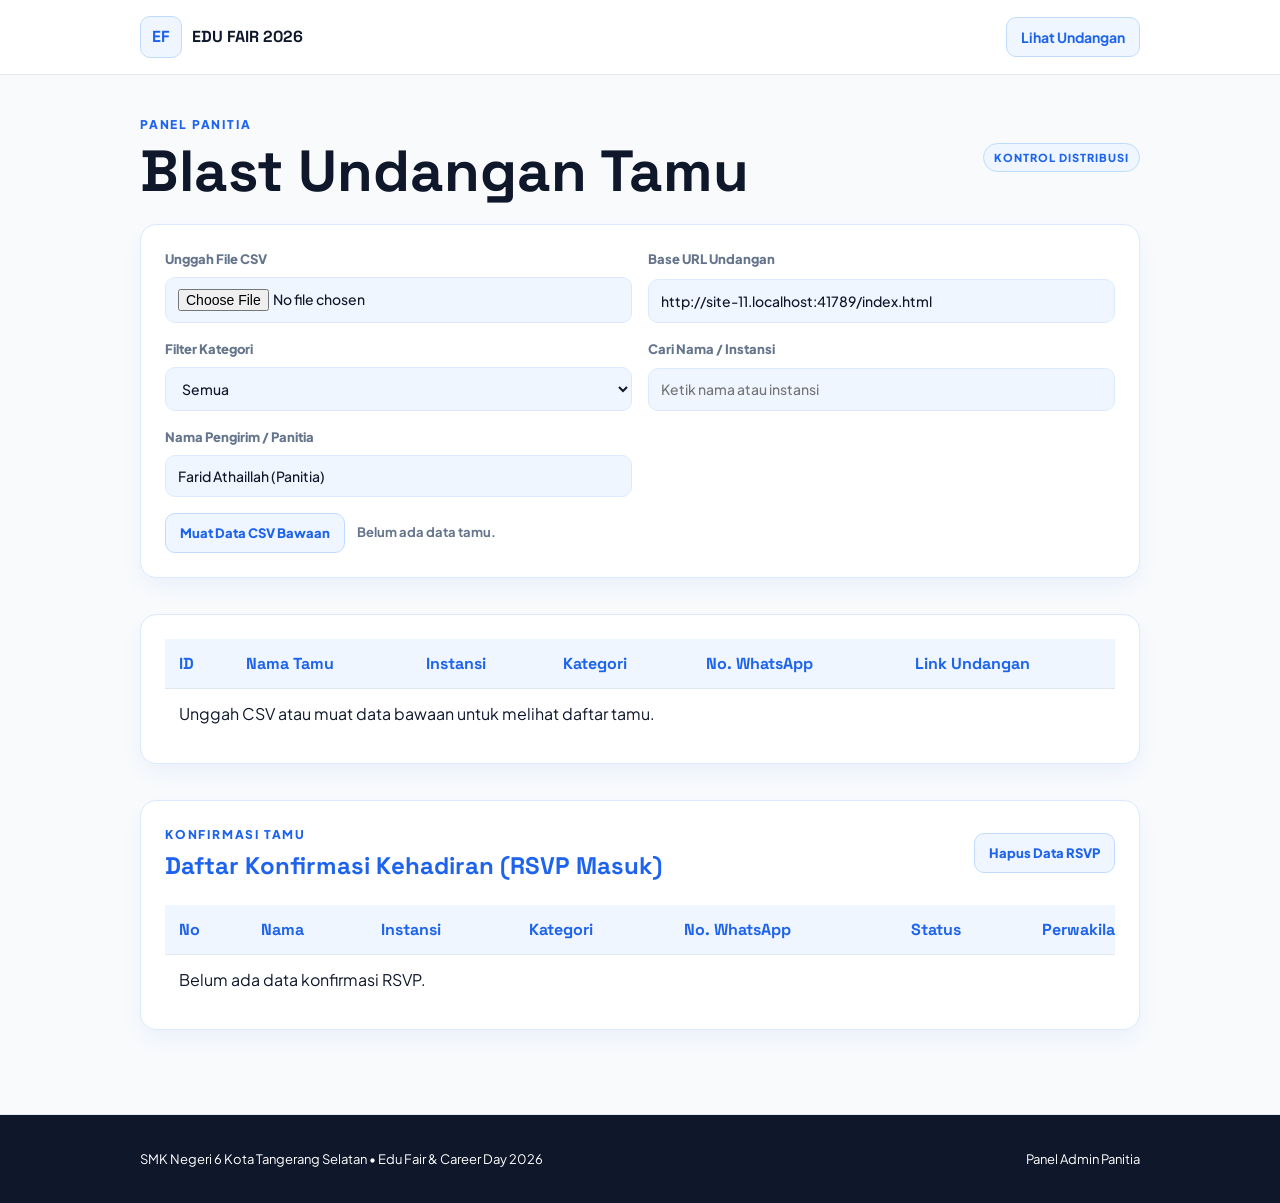
==== commit 130a8fec: "Add files via upload" ====
--- a/admin.html
+++ b/admin.html
@@ -165,7 +165,8 @@
 4,Ahmad Fauzi,Alumni Angkatan 2022 - Software Engineer,Alumni,6287855667788
 5,Nur Aisyah,PT Astra International Tbk,Perusahaan,6281299887766
 6,"Prof. Hadi Wijaya, Ph.D.",Institut Teknologi Bandung,Universitas,6281112233445
-7,Dewi Lestari,Alumni Angkatan 2021 - Data Analyst,Alumni,6285212349876`;
+7,Dewi Lestari,Alumni Angkatan 2021 - Data Analyst,Alumni,6285212349876
+8,"Bu Dinda",Guru PRODUKTIF,Perusahaan,6281234567891`;
 
       const csvFile = document.getElementById("csvFile");
       const loadDefault = document.getElementById("loadDefault");
--- a/style.css
+++ b/style.css
@@ -1,693 +1,354 @@
 * {
   box-sizing: border-box;
 }
+
+:root {
+  --page: #f8fafc;
+  --surface: #ffffff;
+  --ice: #eff6ff;
+  --primary: #1d63ed;
+  --primary-hover: #1e40af;
+  --ink: #0f172a;
+  --muted: #64748b;
+  --border: #dbeafe;
+  --line: #e2e8f0;
+  --soft-shadow: 0 10px 25px -5px rgba(29, 99, 237, 0.08);
+}
+
 html {
   scroll-behavior: smooth;
 }
+
 body {
   margin: 0;
-  color: #14213d;
-  background: #f7f5f0;
+  color: var(--ink);
+  background: var(--page);
   font-family: "Plus Jakarta Sans", sans-serif;
   line-height: 1.6;
 }
+
 img,
 iframe {
   max-width: 100%;
 }
+
+svg {
+  width: 22px;
+  height: 22px;
+  flex-shrink: 0;
+}
+
 .container {
-  width: min(1120px, calc(100% - 40px));
-  margin-inline: auto;
-}
+  max-width: 1040px;
+  margin: 0 auto;
+  padding: 0 20px;
+}
+
 .site-header {
-  border-bottom: 1.5px solid #14213d;
-  background: #f7f5f0;
   position: sticky;
   top: 0;
   z-index: 20;
-}
+  border-bottom: 1px solid var(--line);
+  background: rgba(255, 255, 255, 0.96);
+  backdrop-filter: blur(10px);
+}
+
 .navbar {
   min-height: 74px;
   display: flex;
   align-items: center;
   justify-content: space-between;
 }
+
 .brand {
   display: flex;
   align-items: center;
   gap: 10px;
-  color: #14213d;
+  color: var(--ink);
   text-decoration: none;
   font-family: "Space Grotesk", sans-serif;
   font-weight: 700;
 }
+
 .brand-mark {
   width: 42px;
   height: 42px;
   display: grid;
   place-items: center;
-  border: 1.5px solid #14213d;
-  background: #f0a500;
-  box-shadow: 3px 3px 0 #14213d;
-}
+  border: 1px solid #bfdbfe;
+  border-radius: 10px;
+  background: var(--ice);
+  color: var(--primary);
+}
+
 .nav-links {
   display: flex;
   align-items: center;
   gap: 22px;
 }
-.nav-links a {
-  color: #14213d;
+
+.nav-links a,
+.text-link {
+  color: var(--ink);
   text-decoration: none;
   font-size: 14px;
   font-weight: 700;
 }
-.nav-links a:hover {
-  text-decoration: underline;
-  text-decoration-thickness: 2px;
-}
+
 .nav-links .nav-rsvp {
-  border: 1.5px solid #14213d;
+  border: 1px solid #bfdbfe;
+  border-radius: 10px;
+  background: var(--ice);
+  color: var(--primary);
   padding: 8px 14px;
-  box-shadow: 3px 3px 0 #14213d;
-}
+}
+
+.nav-links .nav-rsvp:hover {
+  background: var(--primary);
+  color: #ffffff;
+}
+
 .hero-section {
   padding: 54px 0 64px;
 }
+
 .event-pass {
-  border: 1.5px solid #14213d;
-  background: #ffffff;
-  box-shadow: 8px 8px 0 #14213d;
-}
+  max-width: 820px;
+  margin: 0 auto;
+  border: 1px solid var(--border);
+  border-radius: 16px;
+  overflow: hidden;
+  background: var(--surface);
+  box-shadow: var(--soft-shadow);
+}
+
 .pass-top {
   min-height: 92px;
   display: flex;
   justify-content: space-between;
   align-items: center;
   padding: 18px 28px;
-  border-bottom: 1.5px dashed #14213d;
-}
+  border-bottom: 1px solid var(--line);
+}
+
 .eyebrow {
   margin: 0 0 8px;
-  color: #d95d39;
+  color: var(--primary);
   font-size: 12px;
   font-weight: 800;
   letter-spacing: 1.8px;
   text-transform: uppercase;
 }
+
 .guest-badge {
   display: inline-block;
-  border: 1.5px solid #14213d;
-  background: #f0a500;
+  border: 1px solid #bfdbfe;
+  border-radius: 999px;
+  background: var(--ice);
+  color: var(--primary);
   padding: 5px 10px;
   font-size: 11px;
   font-weight: 800;
   letter-spacing: 1px;
 }
+
 .pass-mark {
   width: 58px;
   height: 58px;
-  border: 1.5px solid #14213d;
+  border: 1px solid #bfdbfe;
   border-radius: 50%;
   display: grid;
   place-content: center;
   text-align: center;
   line-height: 1;
-  transform: rotate(-5deg);
-}
+  background: var(--ice);
+  color: var(--primary);
+}
+
 .pass-mark strong {
   font-family: "Space Grotesk", sans-serif;
   font-size: 18px;
 }
+
 .pass-mark span {
   font-size: 10px;
   margin-top: 4px;
 }
+
 .pass-content {
   display: grid;
   grid-template-columns: 1fr 1.45fr;
 }
+
 .pass-greeting {
   grid-column: 1 / -1;
-  border-bottom: 1.5px solid #14213d;
+  border-bottom: 1px solid var(--line);
   padding: 18px 28px;
 }
+
 .pass-greeting p {
   margin: 0;
 }
+
 .guest-institution {
+  color: var(--primary);
   font-weight: 800;
 }
+
 .pass-title {
   padding: 36px 28px;
-  border-right: 1.5px solid #14213d;
-}
+  border-right: 1px solid var(--line);
+}
+
 .edition {
   margin: 0 0 8px;
+  color: var(--primary);
   font-size: 12px;
   font-weight: 700;
   letter-spacing: 1.5px;
 }
+
 .pass-title h1,
-h2,
-h3 {
+.section-heading h2,
+.location-copy h2,
+.benefit-card h3,
+.detail-card h3,
+.rsvp-proof h3,
+.admin-heading h1,
+.rsvp-heading h2 {
   font-family: "Space Grotesk", sans-serif;
 }
+
 .pass-title h1 {
   margin: 0;
+  color: var(--ink);
   font-size: clamp(48px, 7vw, 82px);
   line-height: 0.92;
   letter-spacing: -4px;
 }
+
 .pass-theme {
   max-width: 470px;
   margin: 22px 0 0;
+  color: var(--muted);
   font-size: 17px;
   font-weight: 600;
 }
+
 .pass-details {
   display: grid;
   align-content: center;
 }
+
 .pass-details div {
   display: grid;
   grid-template-columns: 90px 1fr;
   gap: 12px;
   padding: 18px 28px;
-  border-bottom: 1.5px solid #14213d;
-}
+  border-bottom: 1px solid var(--line);
+}
+
 .pass-details div:last-child {
   border-bottom: 0;
 }
+
 .pass-details span {
-  color: #d95d39;
+  color: var(--primary);
   font-size: 12px;
   font-weight: 800;
   text-transform: uppercase;
 }
+
 .pass-details strong {
+  color: var(--ink);
   font-size: 14px;
 }
+
 .pass-footer {
   grid-column: 1 / -1;
   min-height: 82px;
   display: flex;
-  align-items: center;
   justify-content: space-between;
-  border-top: 1.5px dashed #14213d;
+  align-items: center;
+  gap: 24px;
+  flex-wrap: wrap;
+  border-top: 1px solid var(--line);
   padding: 14px 28px;
 }
+
 .button-primary {
+  min-height: 48px;
   display: inline-flex;
+  flex-shrink: 0;
   justify-content: center;
   align-items: center;
   gap: 16px;
-  border: 1.5px solid #14213d;
-  background: #d95d39;
+  border: 1px solid var(--primary);
+  border-radius: 10px;
+  background: var(--primary);
   color: #ffffff;
   padding: 12px 16px;
-  box-shadow: 4px 4px 0 #14213d;
   text-decoration: none;
   font:
     700 14px "Plus Jakarta Sans",
     sans-serif;
   cursor: pointer;
 }
+
 .button-primary:hover {
-  transform: translate(2px, 2px);
-  box-shadow: 2px 2px 0 #14213d;
-}
+  border-color: var(--primary-hover);
+  background: var(--primary-hover);
+}
+
 .registration-code {
-  border-left: 1.5px solid #14213d;
+  display: grid;
+  flex: 1;
+  min-width: 220px;
+  word-wrap: break-word;
+  overflow-wrap: break-word;
+  border-left: 1px solid var(--line);
   padding-left: 20px;
-  display: grid;
-}
+}
+
 .registration-code span {
+  color: var(--muted);
   font-size: 10px;
   font-weight: 800;
 }
+
 .registration-code strong {
+  color: var(--ink);
   font-family: "Space Grotesk", sans-serif;
   letter-spacing: 2px;
 }
+
 .section {
-  padding: 72px 0;
-}
+  padding: 64px 0;
+}
+
 .section-heading {
-  display: flex;
-  justify-content: space-between;
-  align-items: end;
-  border-bottom: 1.5px solid #14213d;
   margin-bottom: 28px;
-}
+  text-align: center;
+}
+
 .section-heading h2 {
-  margin: 0 0 14px;
+  margin: 0;
+  color: var(--primary);
   font-size: clamp(32px, 5vw, 54px);
-  line-height: 1;
-}
+  line-height: 1.1;
+}
+
 .section-heading .eyebrow {
-  margin-bottom: 18px;
-}
+  margin-bottom: 8px;
+}
+
 .benefit-grid {
   display: grid;
   grid-template-columns: repeat(2, 1fr);
-}
-.benefit-card {
-  min-height: 210px;
-  border: 1.5px solid #14213d;
-  padding: 24px;
-  background: #ffffff;
-  position: relative;
-}
-.benefit-card:nth-child(odd) {
-  border-right: 0;
-}
-.benefit-card:nth-child(-n + 2) {
-  border-bottom: 0;
-}
-.card-number {
-  position: absolute;
-  right: 18px;
-  top: 14px;
-  color: #d95d39;
-  font-family: "Space Grotesk", sans-serif;
-  font-weight: 700;
-}
-.benefit-card h3 {
-  max-width: 75%;
-  margin: 16px 0 10px;
-  font-size: 22px;
-}
-.benefit-card p {
-  max-width: 520px;
-  margin: 0;
-}
-.rundown-section {
-  background: #ffffff;
-  border-top: 1.5px solid #14213d;
-  border-bottom: 1.5px solid #14213d;
-}
-.table-wrap {
-  overflow-x: auto;
-  border: 1.5px solid #14213d;
-}
-table {
-  width: 100%;
-  border-collapse: collapse;
-  min-width: 650px;
-}
-th,
-td {
-  padding: 14px 18px;
-  text-align: left;
-  border-bottom: 1.5px solid #14213d;
-}
-th {
-  background: #f0a500;
-  font-family: "Space Grotesk", sans-serif;
-}
-td {
-  background: #f7f5f0;
-}
-tbody tr:last-child td {
-  border-bottom: 0;
-}
-.location-grid {
-  display: grid;
-  grid-template-columns: 0.75fr 1.25fr;
-  gap: 34px;
+  gap: 20px;
   align-items: stretch;
 }
-.location-copy h2 {
-  margin: 0 0 16px;
-  font-size: clamp(32px, 5vw, 48px);
-  line-height: 1.05;
-}
-.location-copy address {
-  font-style: normal;
-  margin-bottom: 20px;
-}
-.contact-line {
-  margin-bottom: 18px;
-}
-.text-link {
-  color: #14213d;
-  font-weight: 800;
-}
-.map-frame {
-  min-height: 360px;
-  border: 1.5px solid #14213d;
-  box-shadow: 6px 6px 0 #14213d;
-  background: #ffffff;
-}
-.map-frame iframe {
-  display: block;
-  width: 100%;
-  height: 100%;
-  min-height: 360px;
-  border: 0;
-}
-.rsvp-section {
-  background: #f0a500;
-  border-top: 1.5px solid #14213d;
-}
-.rsvp-layout {
-  display: grid;
-  grid-template-columns: 1.35fr 0.65fr;
-  gap: 28px;
-}
-.rsvp-form {
-  display: grid;
-  grid-template-columns: repeat(2, 1fr);
-  gap: 16px;
-  border: 1.5px solid #14213d;
-  background: #ffffff;
-  padding: 24px;
-  box-shadow: 6px 6px 0 #14213d;
-}
-.rsvp-form label {
-  display: grid;
-  gap: 7px;
-  font-size: 13px;
-  font-weight: 800;
-}
-.rsvp-form input,
-.rsvp-form select {
-  width: 100%;
-  border: 1.5px solid #14213d;
-  background: #f7f5f0;
-  color: #14213d;
-  padding: 11px 12px;
-  font:
-    500 14px "Plus Jakarta Sans",
-    sans-serif;
-}
-.rsvp-form fieldset {
-  grid-column: 1 / -1;
-  border: 1.5px solid #14213d;
-  display: flex;
-  gap: 20px;
-}
-.rsvp-form legend {
-  font-size: 13px;
-  font-weight: 800;
-  padding: 0 6px;
-}
-.rsvp-form .radio-label {
-  display: inline-flex;
-  align-items: center;
-  gap: 7px;
-}
-.rsvp-form .radio-label input {
-  width: auto;
-}
-.full-button {
-  grid-column: 1 / -1;
-  min-height: 48px;
-}
-.rsvp-proof {
-  border: 1.5px solid #14213d;
-  background: #ffffff;
-  padding: 22px;
-  box-shadow: 6px 6px 0 #14213d;
-}
-.proof-top {
-  display: flex;
-  justify-content: space-between;
-  align-items: start;
-  border-bottom: 1.5px dashed #14213d;
-  padding-bottom: 16px;
-}
-.rsvp-proof h3 {
-  font-size: 24px;
-}
-.rsvp-proof dl div {
-  display: grid;
-  grid-template-columns: 100px 1fr;
-  border-bottom: 1px solid #14213d;
-  padding: 8px 0;
-}
-.rsvp-proof dt {
-  color: #d95d39;
-  font-size: 12px;
-  font-weight: 800;
-}
-.rsvp-proof dd {
-  margin: 0;
-  font-weight: 700;
-}
-.proof-code {
-  border-top: 1.5px dashed #14213d;
-  padding-top: 14px;
-  font-size: 12px;
-}
-footer {
-  border-top: 1.5px solid #14213d;
-  background: #14213d;
-  color: #ffffff;
-}
-.footer-inner {
-  min-height: 88px;
-  display: flex;
-  justify-content: space-between;
-  align-items: center;
-  font-size: 13px;
-}
-
-/* Tampilan khusus halaman admin */
-.admin-main {
-  padding: 40px 0 0;
-}
-.admin-heading {
-  display: flex;
-  justify-content: space-between;
-  align-items: end;
-  margin-bottom: 24px;
-}
-.admin-heading h1 {
-  margin: 0;
-  font:
-    700 clamp(36px, 6vw, 58px)/1 "Space Grotesk",
-    sans-serif;
-}
-.admin-panel,
-.admin-table-card {
-  border: 1.5px solid #14213d;
-  border-radius: 10px;
-  background: #ffffff;
-  box-shadow: 4px 4px 0 #14213d;
-  padding: 24px;
-}
-.admin-panel {
-  margin-bottom: 24px;
-}
-.admin-controls {
-  display: grid;
-  grid-template-columns: 1fr 1fr;
-  gap: 16px;
-}
-.control-group {
-  display: grid;
-  gap: 7px;
-  font-size: 13px;
-  font-weight: 800;
-}
-.control-group input,
-.control-group select {
-  width: 100%;
-  border: 1.5px solid #14213d;
-  background: #f7f5f0;
-  color: #14213d;
-  padding: 10px 12px;
-  font:
-    500 14px "Plus Jakarta Sans",
-    sans-serif;
-}
-.admin-actions {
-  display: flex;
-  gap: 12px;
-  align-items: center;
-  margin-top: 16px;
-}
-.secondary-button {
-  border: 1.5px solid #14213d;
-  background: #f0a500;
-  color: #14213d;
-  padding: 11px 14px;
-  box-shadow: 4px 4px 0 #14213d;
-  font:
-    800 13px "Plus Jakarta Sans",
-    sans-serif;
-  cursor: pointer;
-}
-.csv-status {
-  font-size: 13px;
-  font-weight: 700;
-}
-.admin-table-card {
-  margin-bottom: 0;
-}
-.admin-table-wrap {
-  width: 100%;
-  overflow-x: auto;
-  background: #ffffff;
-}
-.admin-table {
-  min-width: 1050px;
-  border-collapse: collapse;
-}
-.admin-table th,
-.admin-table td {
-  padding: 12px 14px;
-  border-bottom: 1px solid #e2e8f0;
-  vertical-align: middle;
-}
-.admin-table tbody tr:hover,
-.admin-table tbody tr:hover td {
-  background-color: #faf8f3;
-}
-.admin-table td {
-  background: #ffffff;
-}
-.admin-table tbody tr:last-child td {
-  border-bottom: 0;
-}
-.link-cell {
-  max-width: 180px;
-}
-.link-cell a {
-  color: #14213d;
-  font-size: 12px;
-  overflow-wrap: anywhere;
-}
-.action-button {
-  display: inline-block;
-  border: 1.5px solid #14213d;
-  border-radius: 6px;
-  background: #25d366;
-  color: #14213d;
-  padding: 8px 14px;
-  text-decoration: none;
-  white-space: nowrap;
-  font-size: 0.85rem;
-  line-height: 1.2;
-  font-weight: 800;
-  box-shadow: none;
-}
-.empty-row {
-  text-align: center;
-  padding: 28px;
-}
-.rsvp-card {
-  margin-top: 48px;
-  margin-bottom: 48px;
-}
-.rsvp-heading {
-  align-items: center;
-  margin-bottom: 18px;
-}
-.rsvp-heading h2 {
-  margin: 0;
-  font-size: 1.5rem;
-  line-height: 1.2;
-}
-.category-badge,
-.status-badge {
-  display: inline-flex;
-  align-items: center;
-  border-radius: 999px;
-  padding: 4px 12px;
-  font-size: 0.8rem;
-  font-weight: 600;
-  line-height: 1.2;
-  white-space: nowrap;
-  background: #eef1f4;
-  color: #4a5568;
-}
-.category-universitas {
-  border-color: #bfdbfe;
-  background: #eff6ff;
-  color: #1d63ed;
-}
-.category-perusahaan {
-  border-color: #fde68a;
-  background: #fffbeb;
-  color: #92400e;
-}
-.category-alumni {
-  border-color: #bbf7d0;
-  background: #f0fdf4;
-  color: #166534;
-}
-.status-hadir {
-  background: #daf4e3;
-  color: #1f6a36;
-}
-.status-tidak-hadir {
-  background: #fde5df;
-  color: #9c3d25;
-}
-.status-badge:not([class*="status-"]) {
-  background: #eef1f4;
-  color: #4a5568;
-}
-
-/* Modern Clean Blue & White Theme */
-:root {
-  --blue-50: #eff6ff;
-  --blue-100: #dbeafe;
-  --blue-600: #1d63ed;
-  --blue-800: #1e40af;
-  --slate-900: #0f172a;
-  --slate-500: #64748b;
-  --surface: #ffffff;
-  --page: #f8fafc;
-  --line: #e2e8f0;
-  --soft-shadow: 0 10px 25px -5px rgba(29, 99, 237, 0.08);
-}
-
-body {
-  color: var(--slate-900);
-  background: var(--page);
-}
-
-.site-header {
-  border-bottom: 1px solid var(--line);
-  background: rgba(255, 255, 255, 0.96);
-  backdrop-filter: blur(10px);
-}
-
-.brand,
-.nav-links a,
-.text-link,
-.guest-institution,
-.pass-details strong,
-.registration-code strong {
-  color: var(--slate-900);
-}
-
-.brand-mark {
-  border: 1px solid var(--blue-100);
-  border-radius: 10px;
-  background: var(--blue-50);
-  color: var(--blue-600);
-  box-shadow: none;
-}
-
-.nav-links .nav-rsvp {
-  border: 1px solid #bfdbfe;
-  border-radius: 10px;
-  background: var(--blue-50);
-  color: var(--blue-600);
-  box-shadow: none;
-}
-
-.nav-links .nav-rsvp:hover {
-  background: var(--blue-600);
-  color: #ffffff;
-  text-decoration: none;
-}
-
-.event-pass,
+
 .benefit-card,
 .detail-card,
 .map-frame,
@@ -695,190 +356,188 @@
 .rsvp-proof,
 .admin-panel,
 .admin-table-card {
-  border: 1px solid var(--blue-100);
+  border: 1px solid var(--border);
   border-radius: 16px;
   background: var(--surface);
   box-shadow: var(--soft-shadow);
 }
 
-.event-pass {
+.benefit-card {
+  min-height: 210px;
+  height: 100%;
+  display: flex;
+  flex-direction: column;
+  padding: 24px;
+  position: relative;
+}
+
+.card-number {
+  position: absolute;
+  right: 18px;
+  top: 14px;
+  color: var(--primary);
+  font-family: "Space Grotesk", sans-serif;
+  font-weight: 700;
+}
+
+.benefit-card h3 {
+  max-width: 75%;
+  margin: 16px 0 10px;
+  color: var(--primary);
+  font-size: 22px;
+}
+
+.benefit-card p {
+  max-width: 520px;
+  margin: 0;
+  color: var(--muted);
+}
+
+.detail-grid {
+  display: grid;
+  grid-template-columns: repeat(2, 1fr);
+  gap: 20px;
+  align-items: stretch;
+}
+
+.detail-card {
+  min-height: 150px;
+  height: 100%;
+  padding: 24px;
+}
+
+.detail-card h3 {
+  display: flex;
+  align-items: center;
+  gap: 12px;
+  margin: 0 0 12px;
+  color: var(--primary);
+  font-size: 19px;
+}
+
+.detail-card h3 svg {
+  width: 22px;
+  height: 22px;
+  fill: none;
+  stroke: var(--primary);
+  stroke-width: 1.8;
+  stroke-linecap: round;
+  stroke-linejoin: round;
+}
+
+.detail-card p {
+  margin: 0;
+  color: var(--ink);
+  font-size: 17px;
+  font-weight: 700;
+}
+
+.icon-box {
+  width: 44px;
+  height: 44px;
+  border-radius: 10px;
+  background: #eff6ff;
+  color: #1d63ed;
+  display: inline-flex;
+  align-items: center;
+  justify-content: center;
+  flex: 0 0 44px;
+}
+
+.icon-box svg {
+  width: 22px;
+  height: 22px;
+}
+
+.location-grid {
+  display: grid;
+  grid-template-columns: 0.75fr 1.25fr;
+  gap: 34px;
+  align-items: stretch;
+}
+
+.location-copy {
+  text-align: left;
+}
+
+.location-copy h2 {
+  margin: 0 0 16px;
+  color: var(--primary);
+  font-size: clamp(32px, 5vw, 48px);
+  line-height: 1.05;
+}
+
+.location-copy address {
+  margin-bottom: 20px;
+  color: var(--muted);
+  font-style: normal;
+}
+
+.contact-line {
+  margin-bottom: 18px;
+  color: var(--ink);
+}
+
+.text-link {
+  color: var(--primary);
+}
+
+.text-link:hover {
+  color: var(--primary-hover);
+}
+
+.map-frame {
+  min-height: 360px;
   overflow: hidden;
 }
 
-.pass-top {
-  border-bottom: 1px solid var(--line);
-}
-
-.pass-greeting,
-.pass-title,
-.pass-details div,
-.pass-footer,
-.registration-code,
-.section-heading,
-.proof-top,
-.proof-code,
-.rsvp-proof dl div {
-  border-color: var(--line);
-}
-
-.pass-greeting {
-  color: var(--slate-900);
-}
-
-.guest-institution,
-.section-heading h2,
-.location-copy h2,
-.rsvp-proof h3,
-.detail-card h3,
-.benefit-card h3,
-.admin-heading h1,
-.rsvp-heading h2 {
-  color: var(--blue-600);
-}
-
-.pass-details strong,
-.location-copy address,
-.contact-line,
-.rsvp-form label,
-.control-group,
-.proof-top strong,
-.rsvp-proof dd,
-body,
-td,
-.detail-card p {
-  color: var(--slate-900);
-}
-
-.pass-theme,
-.benefit-card p,
-.location-copy address,
-.contact-line,
-.csv-status,
-.rsvp-form legend,
-.proof-code {
-  color: var(--slate-500);
-}
-
-.pass-details span,
-.edition,
-.card-number,
-.eyebrow,
-.rsvp-proof dt {
-  color: var(--blue-600);
-}
-
-.pass-mark {
-  border: 1px solid var(--blue-100);
-  background: var(--blue-50);
-  color: var(--blue-600);
-}
-
-.guest-badge,
-.category-badge,
-.status-badge {
-  border: 1px solid #bfdbfe;
-  background: var(--blue-50);
-  color: var(--blue-600);
-}
-
-.button-primary,
-.full-button {
-  border: 1px solid var(--blue-600);
-  border-radius: 10px;
-  background: var(--blue-600);
-  color: #ffffff;
-  box-shadow: none;
-}
-
-.button-primary:hover,
-.full-button:hover {
-  background: var(--blue-800);
-  border-color: var(--blue-800);
-  box-shadow: none;
-  transform: none;
-}
-
-.section-heading {
-  border-bottom: 1px solid var(--line);
-}
-
-.benefit-grid {
+.map-frame iframe {
+  display: block;
+  width: 100%;
+  height: 100%;
+  min-height: 360px;
+  border: 0;
+}
+
+.rsvp-section {
+  background: var(--page);
+}
+
+.rsvp-layout,
+.rsvp-layout.rsvp-with-proof {
+  display: block;
+}
+
+.rsvp-form {
+  max-width: 680px;
+  margin: 0 auto;
+  display: grid;
+  grid-template-columns: repeat(2, 1fr);
   gap: 16px;
-}
-
-.benefit-card {
-  border: 1px solid var(--blue-100);
-  border-radius: 16px;
-}
-
-.benefit-card:nth-child(odd),
-.benefit-card:nth-child(-n + 2),
-.benefit-card:not(:last-child) {
-  border: 1px solid var(--blue-100);
-}
-
-.detail-grid {
-  display: grid;
-  grid-template-columns: repeat(2, minmax(0, 1fr));
-  gap: 20px;
-}
-
-.detail-card h3 svg {
-  stroke: var(--blue-600);
-}
-
-.rundown-section,
-.rsvp-section {
-  border: 0;
-  background: var(--page);
-}
-
-.table-wrap,
-.map-frame,
-.rsvp-form fieldset {
-  border: 1px solid var(--blue-100);
-}
-
-.map-frame {
-  overflow: hidden;
-}
-
-.table-wrap {
-  border-radius: 16px;
-  box-shadow: var(--soft-shadow);
-}
-
-th {
-  border-bottom: 1px solid var(--line);
-  background: var(--blue-50);
-  color: var(--blue-600);
-}
-
-td,
-th {
-  border-bottom: 1px solid var(--line);
-}
-
-td {
-  background: #ffffff;
-}
-
-.text-link {
-  color: var(--blue-600);
-}
-
-.text-link:hover {
-  color: var(--blue-800);
+  padding: 24px;
+}
+
+.rsvp-form label {
+  display: grid;
+  gap: 7px;
+  color: var(--ink);
+  font-size: 13px;
+  font-weight: 800;
 }
 
 .rsvp-form input,
 .rsvp-form select,
 .control-group input,
 .control-group select {
-  border: 1px solid var(--line);
+  width: 100%;
+  border: 1px solid var(--border);
   border-radius: 10px;
-  background: var(--blue-50);
-  color: var(--slate-900);
+  background: var(--ice);
+  color: var(--ink);
+  padding: 11px 12px;
+  font:
+    500 14px "Plus Jakarta Sans",
+    sans-serif;
 }
 
 .rsvp-form input:focus,
@@ -886,96 +545,300 @@
 .control-group input:focus,
 .control-group select:focus {
   outline: 2px solid rgba(29, 99, 237, 0.16);
-  border-color: var(--blue-600);
+  border-color: var(--primary);
 }
 
 .rsvp-form fieldset {
+  grid-column: 1 / -1;
+  display: flex;
+  gap: 20px;
+  border: 1px solid var(--border);
   border-radius: 10px;
 }
 
+.rsvp-form legend {
+  color: var(--muted);
+  font-size: 13px;
+  font-weight: 800;
+  padding: 0 6px;
+}
+
+.rsvp-form .radio-label {
+  display: inline-flex;
+  align-items: center;
+  gap: 7px;
+}
+
+.rsvp-form .radio-label input {
+  width: auto;
+}
+
+.full-button {
+  grid-column: 1 / -1;
+  min-height: 48px;
+  width: 100%;
+}
+
+.rsvp-proof {
+  max-width: 680px;
+  margin: 24px auto 0;
+  padding: 22px;
+}
+
+.proof-top {
+  display: flex;
+  justify-content: space-between;
+  align-items: flex-start;
+  border-bottom: 1px solid var(--line);
+  padding-bottom: 16px;
+}
+
+.rsvp-proof h3 {
+  color: var(--primary);
+  font-size: 24px;
+}
+
+.rsvp-proof dl {
+  margin: 12px 0 0;
+}
+
 .rsvp-proof dl div {
+  display: grid;
+  grid-template-columns: 100px 1fr;
   border-bottom: 1px solid var(--line);
+  padding: 8px 0;
+}
+
+.rsvp-proof dt {
+  color: var(--primary);
+  font-size: 12px;
+  font-weight: 800;
+}
+
+.rsvp-proof dd {
+  margin: 0;
+  color: var(--ink);
+  font-weight: 700;
+}
+
+.proof-code {
+  border-top: 1px solid var(--line);
+  margin: 14px 0 0;
+  padding-top: 14px;
+  color: var(--muted);
+  font-size: 12px;
 }
 
 footer {
   border-top: 1px solid var(--line);
-  background: #0f172a;
+  background: var(--ink);
   color: #ffffff;
 }
 
+.footer-inner {
+  min-height: 88px;
+  display: flex;
+  justify-content: space-between;
+  align-items: center;
+  font-size: 13px;
+}
+
 .admin-main {
+  padding: 40px 0 48px;
   background: var(--page);
 }
 
+.admin-heading,
+.rsvp-heading {
+  display: flex;
+  justify-content: space-between;
+  align-items: center;
+  margin-bottom: 24px;
+}
+
 .admin-heading h1 {
-  color: var(--slate-900);
+  margin: 0;
+  color: var(--ink);
+  font-size: clamp(36px, 6vw, 58px);
+  line-height: 1;
 }
 
 .admin-panel,
 .admin-table-card {
-  border: 1px solid var(--blue-100);
-  border-radius: 16px;
-  background: #ffffff;
-  box-shadow: var(--soft-shadow);
+  margin-bottom: 36px;
+  padding: 24px;
+}
+
+.admin-controls {
+  display: grid;
+  grid-template-columns: repeat(2, 1fr);
+  gap: 16px;
+}
+
+.control-group {
+  display: grid;
+  gap: 7px;
+  color: var(--muted);
+  font-size: 13px;
+  font-weight: 800;
+}
+
+.admin-actions {
+  display: flex;
+  gap: 12px;
+  align-items: center;
+  margin-top: 16px;
 }
 
 .secondary-button {
   border: 1px solid #bfdbfe;
   border-radius: 10px;
-  background: var(--blue-50);
-  color: var(--blue-600);
-  box-shadow: none;
+  background: var(--ice);
+  color: var(--primary);
+  padding: 11px 14px;
+  font:
+    800 13px "Plus Jakarta Sans",
+    sans-serif;
+  cursor: pointer;
 }
 
 .secondary-button:hover {
-  border-color: var(--blue-600);
+  border-color: var(--primary);
   background: #ffffff;
-  color: var(--blue-800);
+  color: var(--primary-hover);
+}
+
+.csv-status {
+  color: var(--muted);
+  font-size: 13px;
+  font-weight: 700;
 }
 
 .admin-table-wrap {
-  border: 0;
+  width: 100%;
+  overflow-x: auto;
   background: #ffffff;
 }
 
-.admin-table th {
-  background: var(--blue-50);
-  color: var(--blue-600);
+.admin-table {
+  width: 100%;
+  min-width: 1050px;
+  border-collapse: collapse;
 }
 
 .admin-table th,
-.admin-table td {
+.admin-table td,
+.table-wrap th,
+.table-wrap td {
+  padding: 12px 14px;
   border-bottom: 1px solid var(--line);
-}
-
-.admin-table td {
+  text-align: left;
+  vertical-align: middle;
+}
+
+.admin-table th,
+.table-wrap th {
+  background: var(--ice);
+  color: var(--primary);
+  font-family: "Space Grotesk", sans-serif;
+}
+
+.admin-table td,
+.table-wrap td {
   background: #ffffff;
+  color: var(--ink);
 }
 
 .admin-table tbody tr:hover,
-.admin-table tbody tr:hover td {
+.admin-table tbody tr:hover td,
+.table-wrap tbody tr:hover,
+.table-wrap tbody tr:hover td {
   background: #f8fbff;
 }
 
+.admin-table tbody tr:last-child td,
+.table-wrap tbody tr:last-child td {
+  border-bottom: 0;
+}
+
+.link-cell {
+  max-width: 180px;
+}
+
+.link-cell a {
+  color: var(--primary);
+  font-size: 12px;
+  overflow-wrap: anywhere;
+}
+
 .action-button {
+  display: inline-block;
   border: 1px solid #16a34a;
   border-radius: 10px;
   background: #16a34a;
   color: #ffffff;
-  box-shadow: none;
+  padding: 8px 14px;
+  text-decoration: none;
+  white-space: nowrap;
+  font-size: 0.85rem;
+  line-height: 1.2;
+  font-weight: 800;
 }
 
 .action-button:hover {
   border-color: #15803d;
   background: #15803d;
-  color: #ffffff;
+}
+
+.empty-row {
+  text-align: center;
+  padding: 28px;
+  color: var(--muted);
+}
+
+.rsvp-card {
+  margin-top: 36px;
+  margin-bottom: 36px;
+}
+
+.rsvp-heading h2 {
+  margin: 0;
+  color: var(--primary);
+  font-size: 24px;
+  line-height: 1.2;
 }
 
 .category-badge,
 .status-badge {
+  display: inline-flex;
+  align-items: center;
   border: 1px solid #bfdbfe;
-  background: var(--blue-50);
-  color: var(--blue-600);
+  border-radius: 999px;
+  background: var(--ice);
+  color: var(--primary);
+  padding: 4px 12px;
+  font-size: 0.8rem;
+  font-weight: 600;
+  line-height: 1.2;
+  white-space: nowrap;
+}
+
+.category-universitas {
+  border-color: #bfdbfe;
+  background: #eff6ff;
+  color: #1d63ed;
+}
+
+.category-perusahaan {
+  border-color: #bfdbfe;
+  background: #eff6ff;
+  color: #1d63ed;
+}
+
+.category-alumni {
+  border-color: #bfdbfe;
+  background: #eff6ff;
+  color: #1d63ed;
 }
 
 .status-hadir {
@@ -990,134 +853,142 @@
   color: #b91c1c;
 }
 
+[hidden] {
+  display: none !important;
+}
+
 @media (max-width: 768px) {
   .container {
-    width: min(100% - 28px, 1120px);
-  }
+    width: 100%;
+    max-width: 1040px;
+    padding: 0 14px;
+  }
+
   .navbar {
     min-height: 64px;
   }
+
   .brand {
     font-size: 13px;
   }
+
   .brand-mark {
     width: 36px;
     height: 36px;
   }
-  .nav-links {
-    gap: 9px;
-  }
-  .nav-links a {
+
+  .nav-links a:not(.nav-rsvp) {
     display: none;
   }
-  .nav-links .nav-rsvp {
-    display: inline-block;
-  }
+
   .hero-section {
     padding: 28px 0 38px;
   }
+
   .event-pass {
-    box-shadow: 5px 5px 0 #14213d;
-  }
+    max-width: 100%;
+  }
+
   .pass-top {
     min-height: 82px;
     padding: 14px 16px;
   }
-  .pass-mark {
-    width: 50px;
-    height: 50px;
-  }
+
   .pass-greeting {
     padding: 14px 16px;
   }
-  .pass-content {
+
+  .pass-content,
+  .benefit-grid,
+  .detail-grid,
+  .location-grid {
     grid-template-columns: 1fr;
   }
+
   .pass-title {
     border-right: 0;
-    border-bottom: 1.5px solid #14213d;
+    border-bottom: 1px solid var(--line);
     padding: 28px 16px;
   }
+
   .pass-title h1 {
     font-size: clamp(44px, 15vw, 62px);
     letter-spacing: -3px;
   }
+
   .pass-details div {
     grid-template-columns: 80px 1fr;
     padding: 13px 16px;
   }
+
   .pass-footer {
+    flex-direction: column;
     align-items: flex-start;
-    flex-direction: column;
     gap: 16px;
     padding: 16px;
   }
+
   .registration-code {
+    width: 100%;
+    min-width: 0;
     border-left: 0;
-    border-top: 1.5px solid #14213d;
-    width: 100%;
+    border-top: 1px solid var(--line);
     padding: 10px 0 0;
   }
+
   .section {
     padding: 48px 0;
   }
-  .section-heading {
-    display: block;
-  }
+
   .section-heading h2 {
     font-size: 36px;
   }
-  .benefit-grid {
-    grid-template-columns: 1fr;
-  }
+
   .benefit-card {
-    min-height: 180px;
-  }
-  .benefit-card:nth-child(odd) {
-    border-right: 1.5px solid #14213d;
-  }
-  .benefit-card:nth-child(-n + 2) {
-    border-bottom: 0;
-  }
-  .benefit-card:not(:last-child) {
-    border-bottom: 0;
-  }
-  .location-grid {
-    grid-template-columns: 1fr;
-  }
+    height: auto;
+  }
+
   .map-frame,
   .map-frame iframe {
     min-height: 300px;
   }
-  .rsvp-layout {
-    grid-template-columns: 1fr;
-  }
+
   .rsvp-form {
+    max-width: 680px;
     grid-template-columns: 1fr;
     padding: 16px;
   }
+
   .rsvp-form fieldset {
     grid-column: 1;
   }
+
   .full-button {
     grid-column: 1;
   }
+
   .footer-inner {
+    min-height: 96px;
     align-items: flex-start;
     flex-direction: column;
     justify-content: center;
   }
+
   .footer-inner p {
     margin: 3px 0;
   }
-  .admin-heading {
-    align-items: start;
+
+  .admin-heading,
+  .rsvp-heading {
+    align-items: flex-start;
     flex-direction: column;
     gap: 12px;
   }
+
   .admin-controls {
     grid-template-columns: 1fr;
   }
+
   .admin-actions {
     align-items: stretch;
     flex-direction: column;
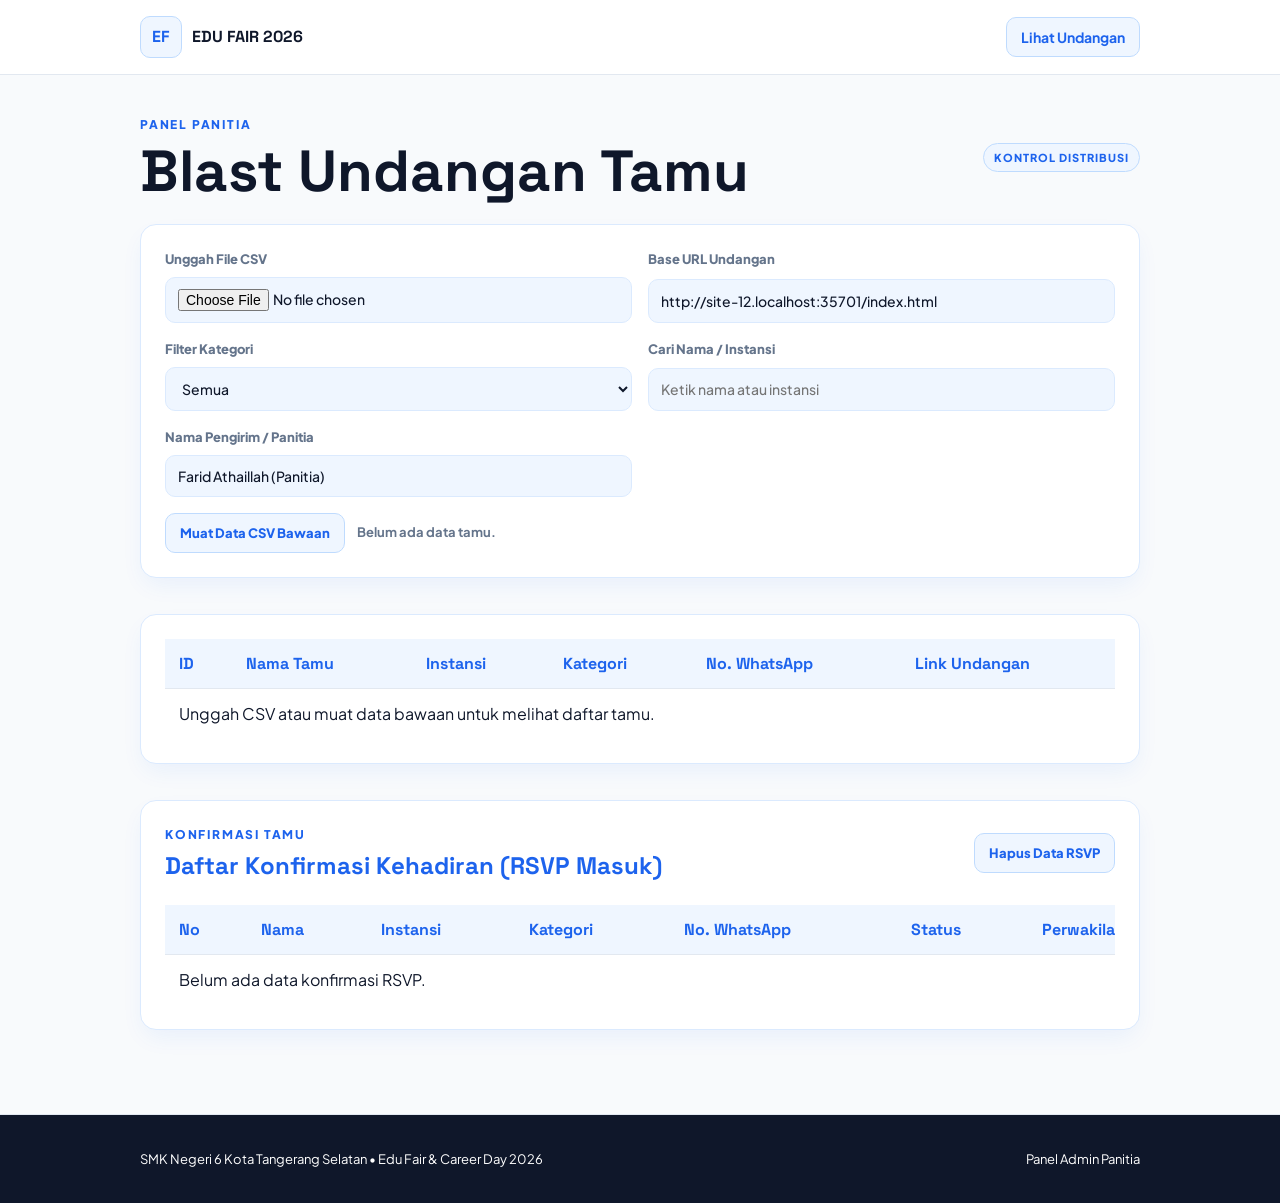
==== commit 98891691: "Add files via upload" ====
--- a/admin.html
+++ b/admin.html
@@ -166,7 +166,8 @@
 5,Nur Aisyah,PT Astra International Tbk,Perusahaan,6281299887766
 6,"Prof. Hadi Wijaya, Ph.D.",Institut Teknologi Bandung,Universitas,6281112233445
 7,Dewi Lestari,Alumni Angkatan 2021 - Data Analyst,Alumni,6285212349876
-8,"Bu Dinda",Guru PRODUKTIF,Perusahaan,6281234567891`;
+8,"Bu Dinda",Guru PRODUKTIF,Perusahaan,6281234567891
+9,"pak perid",CEO PT YAOP,Perusahaan,6281574463908`;
 
       const csvFile = document.getElementById("csvFile");
       const loadDefault = document.getElementById("loadDefault");
--- a/style.css
+++ b/style.css
@@ -320,6 +320,7 @@
   color: var(--ink);
   font-family: "Space Grotesk", sans-serif;
   letter-spacing: 2px;
+  word-break: break-word;
 }
 
 .section {
